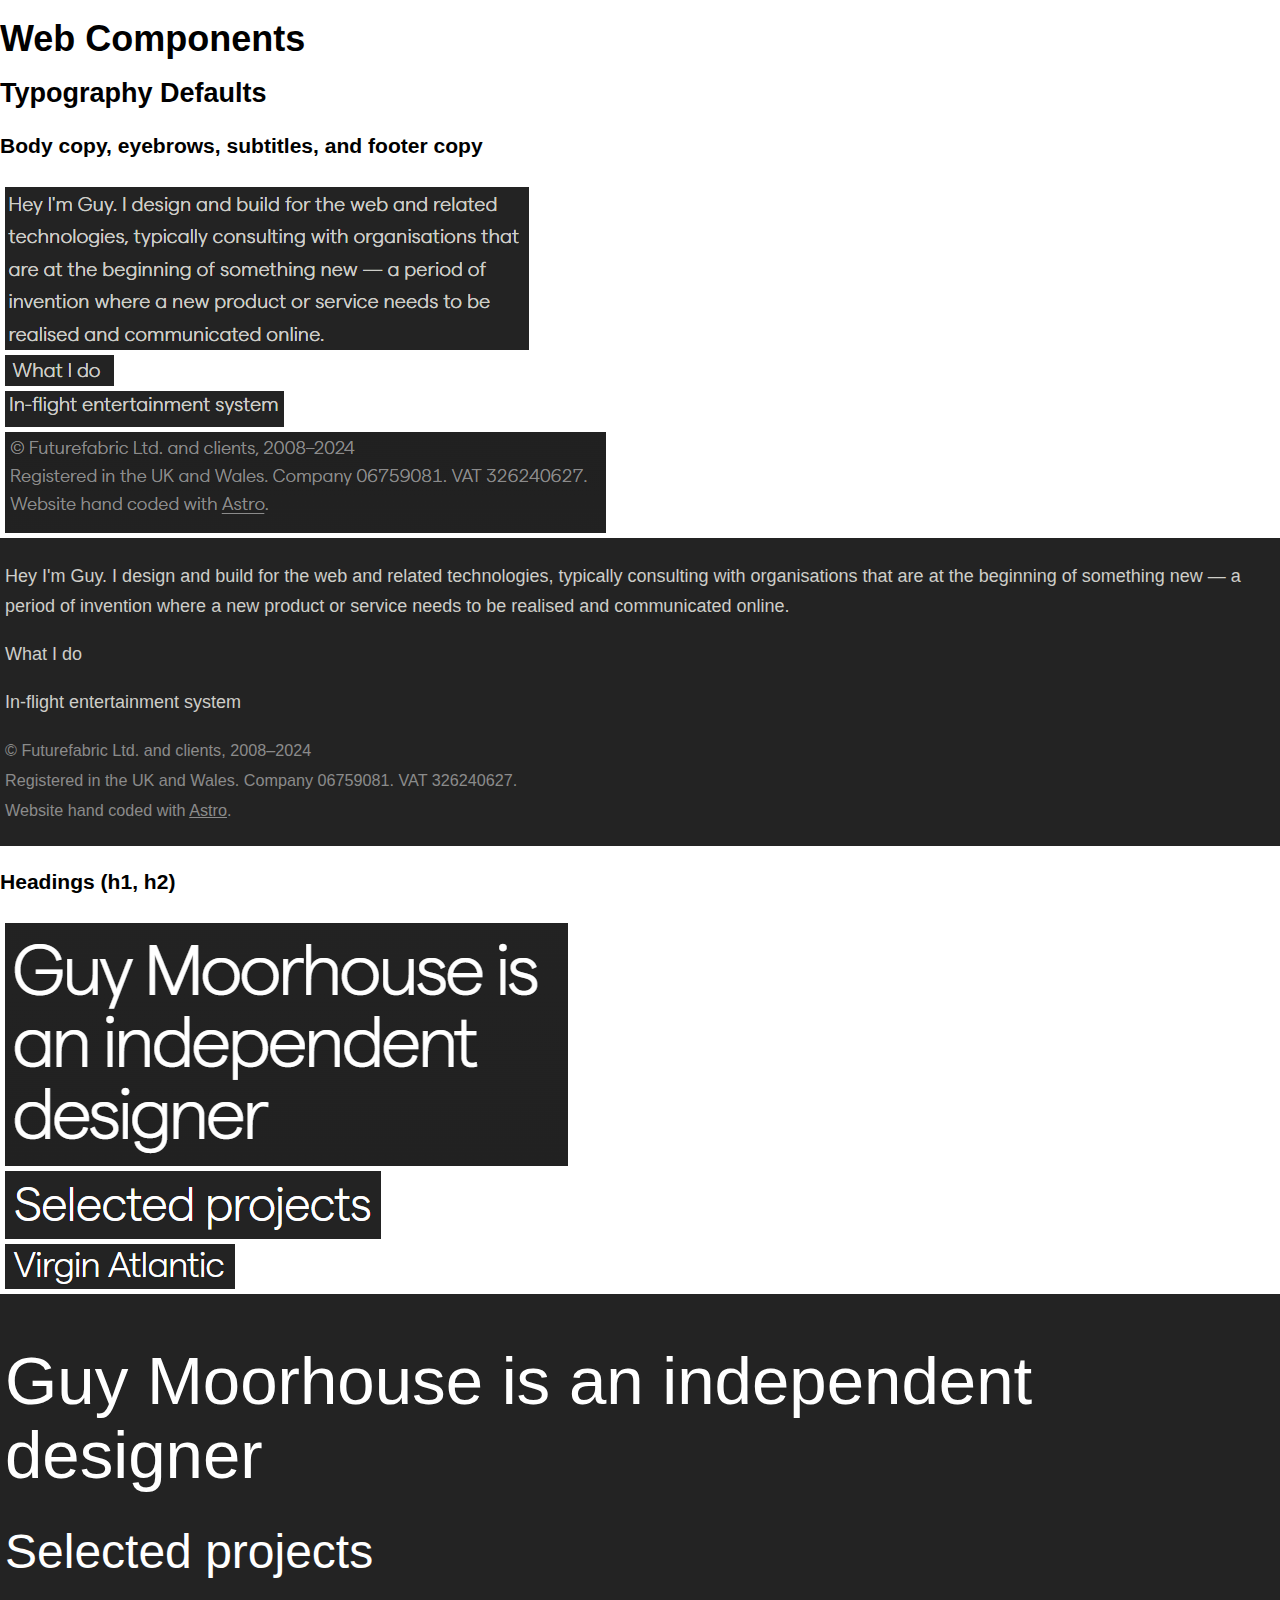
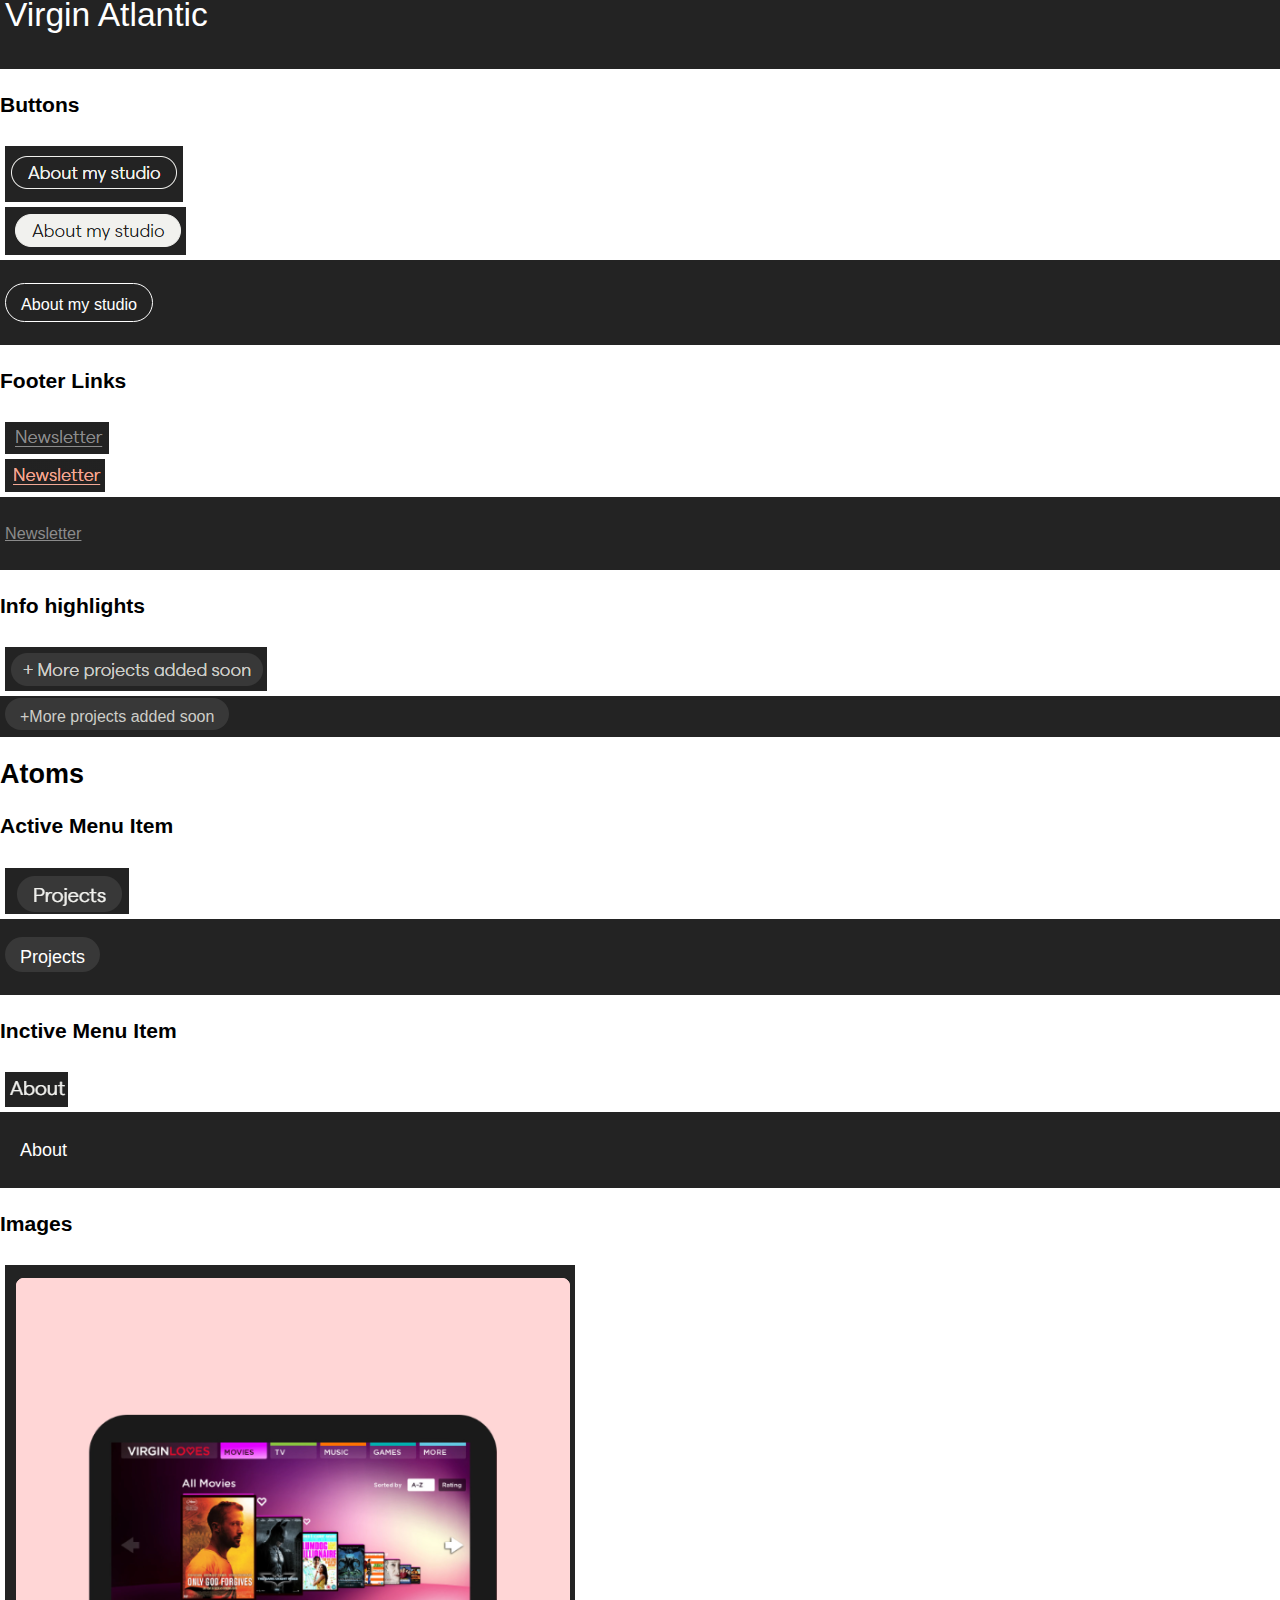
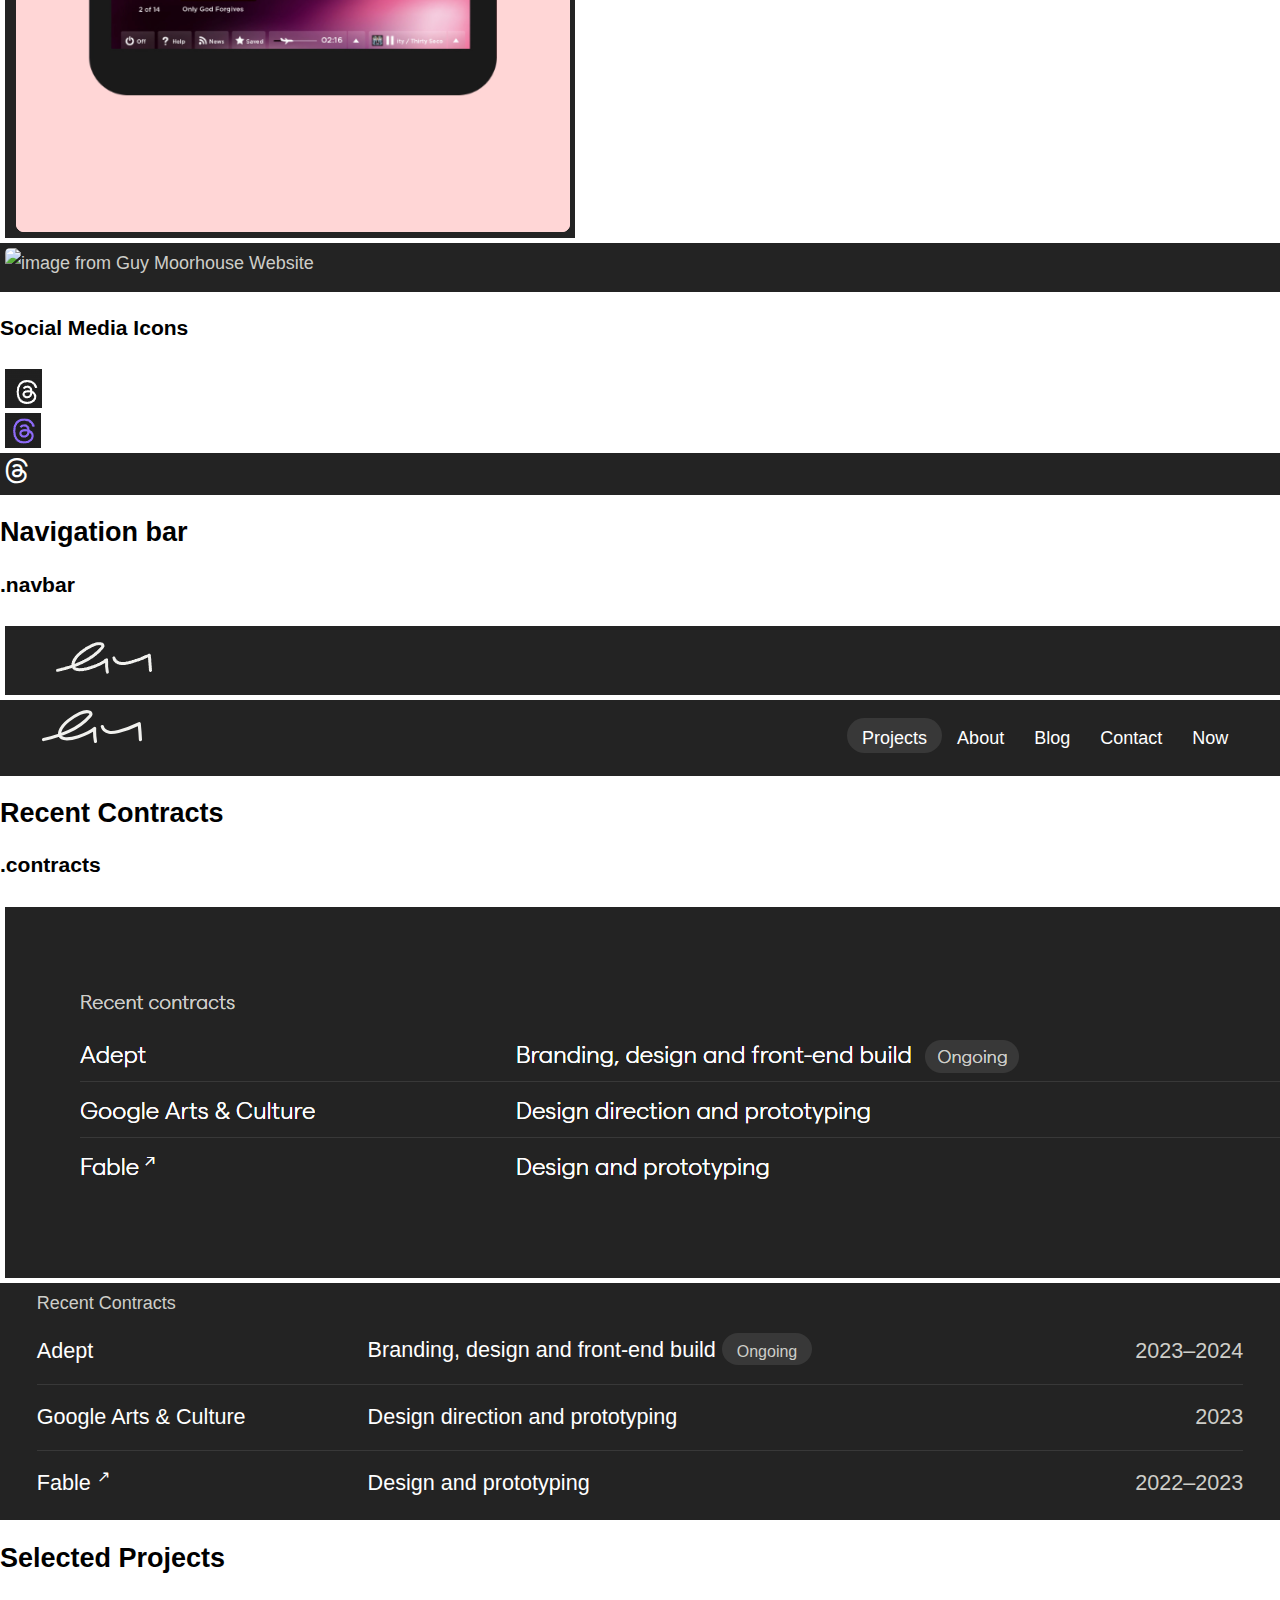
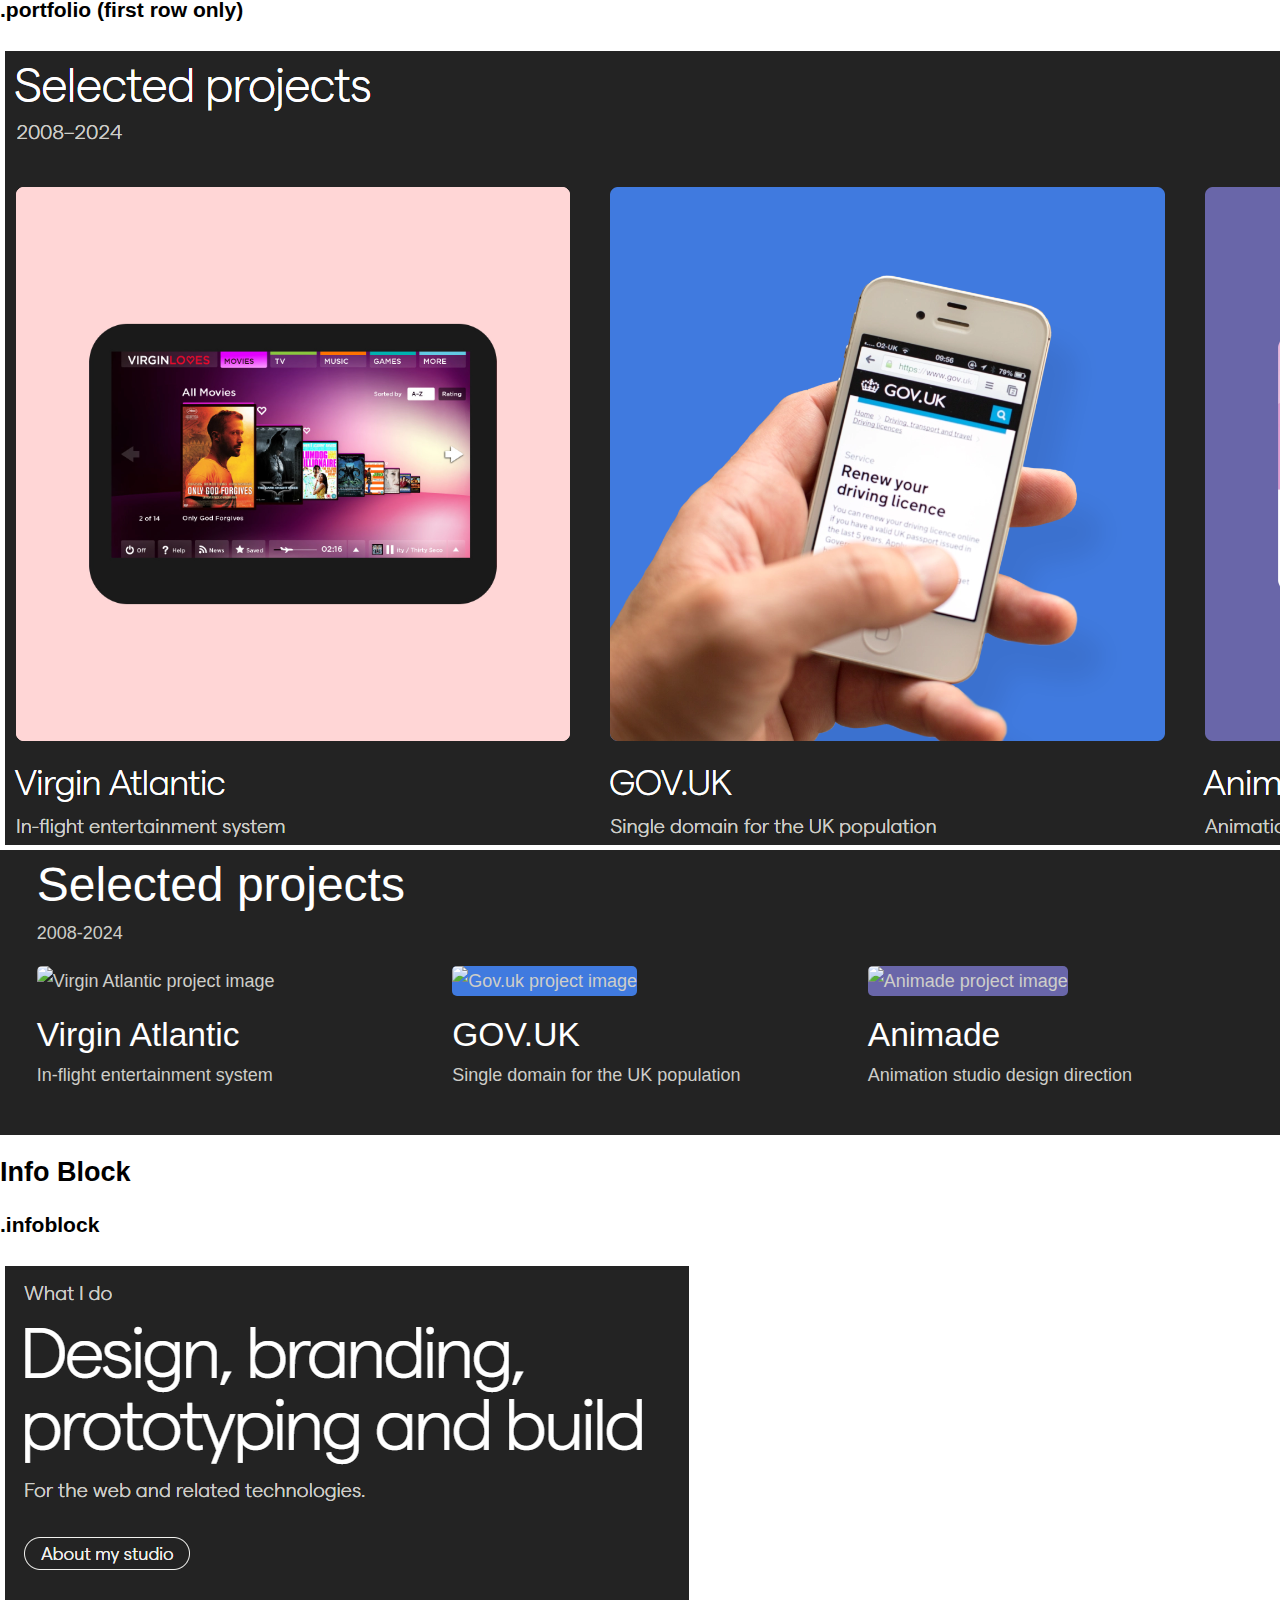
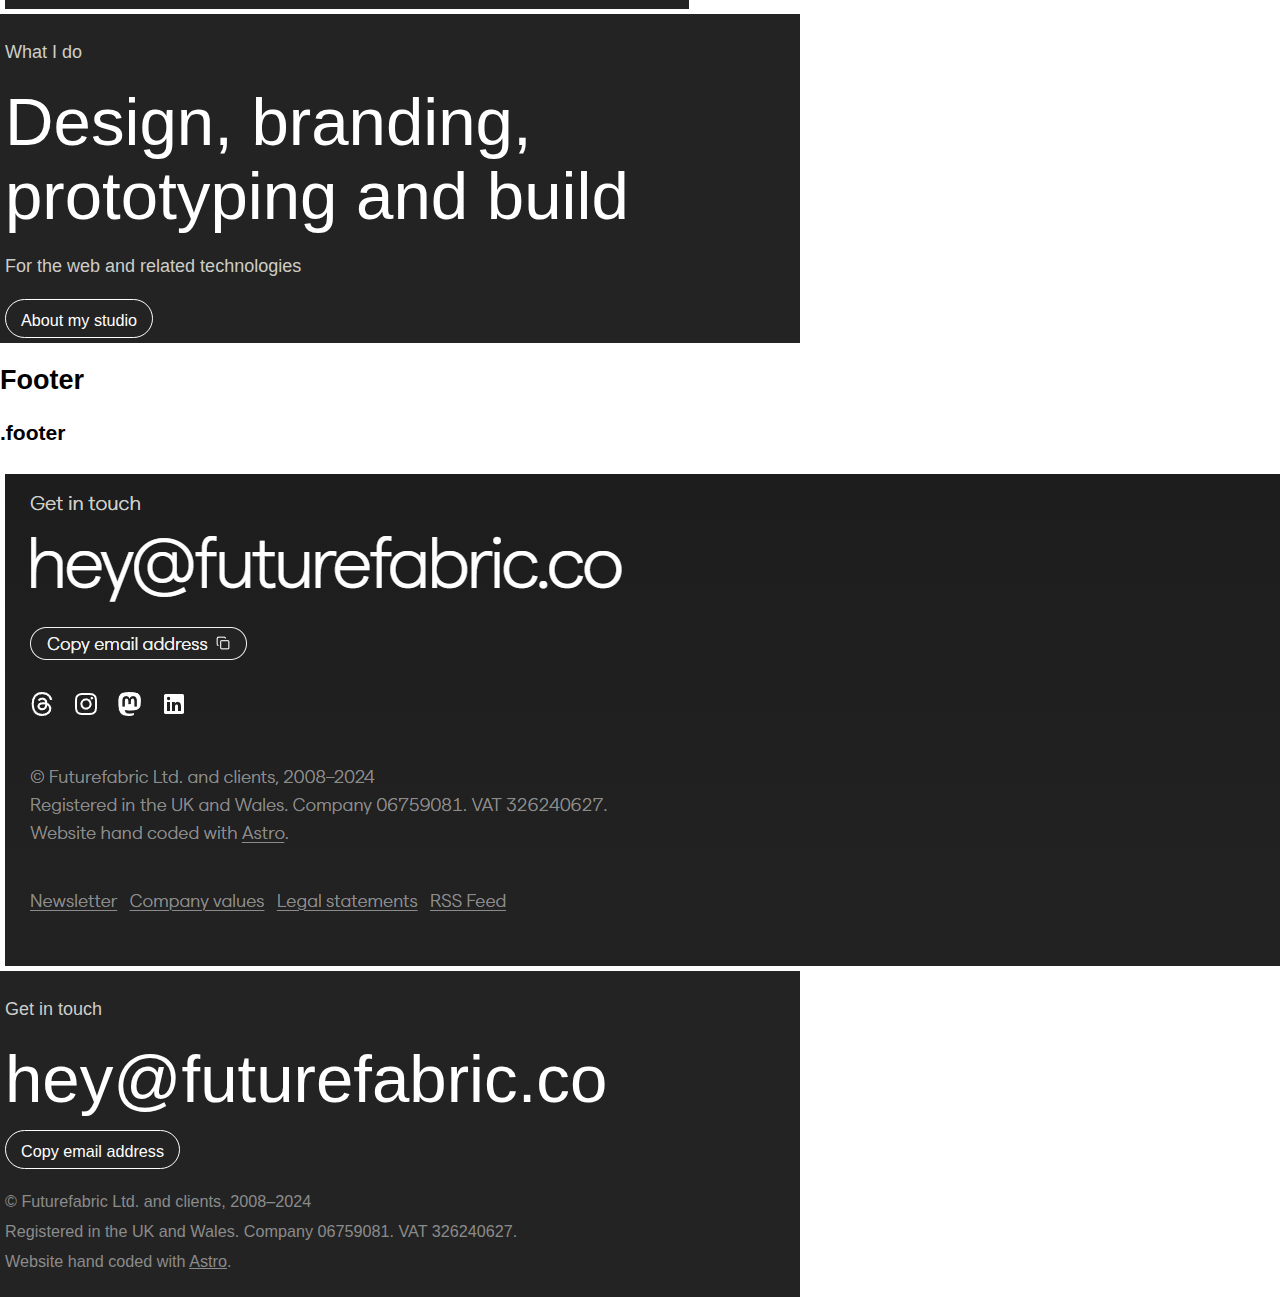
==== components/index.html @ 0eec9d54 "Added content wrapper around certain full-width sections" ====
<!DOCTYPE html>
<html lang="en">
    <head>
        <meta charset="UTF-8">
        <meta name="viewport" content="width=device-width, initial-scale=1.0">
        <title>Componenets | Guy Moorhouse</title>
        <link rel="stylesheet" href="https://use.typekit.net/fyo8wqg.css">
        <link rel="stylesheet" href="../fonts/fontawesome/css/all.css">
        <link rel="stylesheet" href="../css/normalize.css">
        <link rel="stylesheet" href="../css/styles.css">
    </head>
    <body>
        <h1>Web Components</h1>

        <h2>Typography Defaults</h2>
        <article class="component">
            <h3 class="component__name">Body copy, eyebrows, subtitles, and footer copy</h3>
            <div class="component__img">
                <img src="img/infoblock__text.png" alt="body copy">
                <img src="img/infoblock__eyebrow.png" alt="A text eyebrow">
                <img src="img/project__description.png" alt="subtitle content">
                <img src="img/footer__copyright.png" alt="footer copy">
            </div>
            <div class="component__code">
                <p>Hey I'm Guy. I design and build for the web and related technologies, typically consulting with organisations that are at the beginning of something new — a period of invention where a new product or service needs to be realised and communicated online.</p>
                <p>What I do</p>
                <p>In-flight entertainment system</p>
                <div class="footer__copy">
                    <p>© Futurefabric Ltd. and clients, 2008&ndash;2024<br>
                    Registered in the UK and Wales. Company 06759081. VAT 326240627.<br>
                    Website hand coded with <a href="#!" class="footer__link">Astro</a>.</p>
                </div>
            </div>
        </article>
        <article class="component">
            <h3 class="component__name">Headings (h1, h2)</h3>
            <div class="component__img">
                <img src="img/hero__title.png" alt="h1 content">
                <img src="img/portfolio__title.png" alt="h2 content">
                <img src="img/project__title.png" alt="h3 content">
            </div>
            <div class="component__code">
                <h1>Guy Moorhouse is an independent designer</h1>
                <h2>Selected projects</h2>
                <h3>Virgin Atlantic</h3>
            </div>
        </article>
        <article class="component">
            <h3 class="component__name">Buttons</h3>
            <div class="component__img">
                <img src="img/button.png" alt="Footer Link">
                <img src="img/button--hover.png" alt="Footer Link on hover">
            </div>
            <div class="component__code">
                <p><a href="#!" class="button">About my studio</a></p>
            </div>
        </article>
        <article class="component">
            <h3 class="component__name">Footer Links</h3>
            <div class="component__img">
                <img src="img/footer__nav--link.png" alt="Footer Link">
                <img src="img/footer__nav--link--hover.png" alt="Footer Link on hover">
            </div>
            <div class="component__code footer__copy">
                <p><a href="#!" class="footer__link link-hover--peach">Newsletter</a></p>
            </div>
        </article>
        <article class="component">
            <h3 class="component__name">Info highlights</h3>
            <div class="component__img">
                <img src="img/info-highlight.png" alt="Highlighted information">
            </div>
            <div class="component__code">
                <p class="info-highlight">+More projects added soon</p>
            </div>
        </article>

        <h2>Atoms</h2>
        <article class="component">
            <h3 class="component__name">Active Menu Item</h3>
            <div class="component__img">
                <img src="img/main-nav__item--active.png" alt="An active menu item">
            </div>
            <div class="component__code main-nav__item main-nav__item--active">
                <p><a href="#!">Projects</a></p>
            </div>
        </article>
        <article class="component">
            <h3 class="component__name">Inctive Menu Item</h3>
            <div class="component__img">
                <img src="img/main-nav__item.png" alt="An inactive menu item">
            </div>
            <div class="component__code main-nav__item">
                <p><a href="#!">About</a></p>
            </div>
        </article>
        <article class="component">
            <h3 class="component__name">Images</h3>
            <div class="component__img">
                <img src="img/project__img.png" alt="A styled image">
            </div>
            <div class="component__code">
                <div class="img-container">
                    <img src="https://www.futurefabric.co/_astro/virgin-thumb.u7OhDyeX_vBVBF.webp" alt="image from Guy Moorhouse Website">
                </div>
            </div>
        </article>
        <article class="component">
            <h3 class="component__name">Social Media Icons</h3>
            <div class="component__img">
                <img src="img/footer__social-media--threads.png" alt="A footer Social Media icon">
                <img src="img/footer__social-media--threads--hover.png" alt="A footer Social Media icon on hover">
            </div>
            <div class="component__code">
                <a href="#!"><i class="fa-brands fa-threads"></i></a>
            </div>
        </article>

        <h2>Navigation bar</h2>
        <article class="component">
            <h3 class="component__name">.navbar</h3>
            <div class="component__img">
                <img src="img/navbar.png" alt="The navigation bar">
            </div>
            <div class="component__code">
                <div class="content-wrapper">
                    <header class="navbar">
                        <!--In the original site, SVGs are directly embedded. I've converted them to images here so as to avoid copying and pasting the code into my project-->
                        <img src="../images/gm-signature.svg" class="navbar__logo">
                        <nav class="main-nav">
                            <ul>
                                <li class="main-nav__item main-nav__item--active"><a href="#!">Projects</a></li>
                                <li class="main-nav__item"><a href="#!">About</a></li>
                                <li class="main-nav__item"><a href="#!">Blog</a></li>
                                <li class="main-nav__item"><a href="#!">Contact</a></li>
                                <li class="main-nav__item"><a href="#!">Now</a></li>
                            </ul>
                        </nav>
                    </header>
                </div>
            </div>
        </article>

        <h2>Recent Contracts</h2>
        <article class="component">
            <h3 class="component__name">.contracts</h3>
            <div class="component__img">
                <img src="img/contracts.png">
            </div>
            <div class="component__code">
                <div class="content-wrapper">
                    <table class="contracts__table">
                        <caption class="contracts__caption">
                            Recent Contracts
                        </caption>
                        <tr>
                            <td><a href="#!" class="contracts__link--adept">Adept</a></td>
                            <td>Branding, design and front-end build <p class="info-highlight">Ongoing</p></td>
                            <td class="contracts__dates">2023&ndash;2024</td>
                        </tr>
                        <tr>
                            <td><a href="#!" class="contracts__link--google">Google Arts &amp; Culture</a></td>
                            <td>Design direction and prototyping</td>
                            <td class="contracts__dates">2023</td>
                        </tr>
                        <tr>
                            <td><a href="#!" class="contracts__link--fable">Fable <sup>&#8599;</sup></a></td>
                            <td>Design and prototyping</td>
                            <td class="contracts__dates">2022&ndash;2023</td>
                        </tr>
                    </table>
                </div>
            </div>
        </article>

        <h2>Selected Projects</h2>
        <article class="component">
            <h3 class="compontent__name">.portfolio (first row only)</h3>
            <div class="component__img">
                <img src="img/portfolio.png" alt="the first row of the portfolio section">
            </div>
            <div class="component__code">
                <div class="content-wrapper">
                    <h2>Selected projects</h2>
                    <p>2008-2024</p>
                    <div class="portfolio__grid">
                        <div class="project">
                            <div class="img-container img-container--grid">
                                <img src="https://www.futurefabric.co/_astro/virgin-thumb.u7OhDyeX_vBVBF.webp" alt="Virgin Atlantic project image">
                            </div>
                            <h3>Virgin Atlantic</h3>
                            <p>In-flight entertainment system</p>
                        </div>
                        <div class="project">
                            <div class="img-container img-container--grid img-container--blue">
                                <img src="https://www.futurefabric.co/_astro/govuk.0S3qSJgE_Z1qkB71.webp" alt="Gov.uk project image">
                            </div>
                            <h3>GOV.UK</h3>
                            <p>Single domain for the UK population</p>
                        </div>
                        <div class="project">
                            <div class="img-container img-container--grid img-container--purple">
                                <img src="https://www.futurefabric.co/_astro/animade-thumb-02.aVeSo_rM_Z1zM0wH.webp" alt="Animade project image">
                            </div>
                            <h3>Animade</h3>
                            <p>Animation studio design direction</p>
                        </div>
                    </div>
                </div>
            </div>
        </article>

        <h2>Info Block</h2>
        <article class="component">
            <h3 class="component__name">.infoblock</h3>
            <div class="component__img">
                <img src="img/infoblock.png" alt="An information block">
            </div>
            <div class="component__code infoblock">
                <p>What I do</p>
                <h2>Design, branding, prototyping and build</h2>
                <p>For the web and related technologies</p>
                <a href="#!" class="button">About my studio</a>
            </div>
        </article>

        <h2>Footer</h2>
        <article class="component">
            <h3 class="component__name">.footer</h3>
            <div class="component__img">
                <img src="img/footer.png" alt="The footer">
            </div>
            <div class="component__code infoblock">
                <p>Get in touch</p>
                <h2>hey@futurefabric.co</h2>
                <a href="#!" class="button">Copy email address</a>
                <p class="footer__copy">© Futurefabric Ltd. and clients, 2008&ndash;2024<br>
                    Registered in the UK and Wales. Company 06759081. VAT 326240627.<br>
                    Website hand coded with <a href="#!" class="footer__link">Astro</a>.</p>
            </div>
        </article>
    </body>
</html>
---- css/styles.css ----
:root {
    --font-sans-serif: "Poppins", sans-serif;
    --white: #fff;
    --off-white: #cecec9;
    --light-grey: #8b8b8b;
    --grey: #383838;
    --dark-grey: #232323;
    --black: #1a1a1a;
    --blue: #407adf;
    --light-blue: #07d1ff;
    --purple: #8c6af6;
    --dark-purple: #6966A9;
    --pink: #f199a4;
    --yellow: #f6c858;
    --peach: #f2a996;
    --green: #4faf84;
}

/*Border box code from https://www.paulirish.com/2012/box-sizing-border-box-ftw/*/
html {
    box-sizing: border-box;
}
*, *:before, *:after {
    box-sizing: inherit;
}

body {
    font-family: var(--font-sans-serif);
    line-height: 1.667em;
    font-size: large;
}

a {
    color: var(--white);
    text-decoration: none;
    transition: 0.2s;
}
/*Wrapper*/
.content-wrapper {
    max-width: 95%;
    margin: auto;
}

/***********
Components
**********/
.component img {
    display: block;
    margin: 5px;
}
.component__img {
    overflow-x: auto;
}
.component__code {
    background-color: var(--dark-grey);
    color: var(--off-white);
    padding: 5px;
}

.footer__copy {
    color: var(--light-grey);
    font-size: 0.9em;
}
/*headers*/
.component__code h2 {
    margin: 15px 0;
    font-weight: 300;
    font-size: 3rem;
    color: var(--white)
}

.component__code h3 {
    font-weight: 300;
    font-size: 2.1rem;
    color: var(--white);
}
.component__code h1, .infoblock h2 {
    font-size: 4.2rem;
    font-weight: 300;
    line-height: 1.1em;
    color: var(--white);
}

/*Other text*/
.info-highlight {
    display: inline;
    font-size: 1rem;
    color: var(--off-white);
    padding: 10px 15px 5px;
    background-color: var(--grey);
    border-radius: 50px;
}

/*Buttons and Links*/
.button {
    display: inline-block;
    text-decoration: none;
    color: var(--white);
    font-size: 0.9em;
    border: 1px solid var(--white);
    border-radius: 50px;
    padding: 5px 15px 2px;
}
.button:hover {
    background-color: var(--white);
    color: var(--dark-grey)
}

.footer__link {
    text-decoration: underline;
    color: var(--light-grey);
}

.footer__link:hover {
    color: var(--white);
}

.link-hover--peach:hover {
    color: var(--peach);
}

.main-nav__item a {
    color: var(--white);
    text-decoration: none;
    padding: 10px 15px 5px;
    border-radius: 50px;
}
.main-nav__item--active a, .main-nav__item a:hover {
    background-color: var(--grey);
}

/*image and Video*/
.img-container {
    display: inline-block;
    max-width: 554px;
    max-height: 554px;
    border-radius: 5px;
    overflow: hidden;
}
.img-container--blue {
    background-color: var(--blue);
}
.img-container--purple {
    background-color: var(--dark-purple);
}

.img-container img {
    max-width: 100%;
    margin: auto;
    transition: 0.2s;
}

.img-container img:hover {
    transform: scale(1.05);
}
/*icons*/
i.fa-brands {
    font-size: 1.5em;
    transition: 0.2s;
}

.fa-threads:hover {
    color: var(--purple);
    transform: scale(1.08);
}

/********************
Molecules & Organisms
*********************/

/*Navbar*/

.navbar {
    display: flex;
    justify-content: space-between;
}
.navbar__logo {
    max-width: 100px;
    height: 100%;
}

.main-nav ul{
    list-style-type: none;
    display: flex;
}

/*Recent Contracts*/

.contracts__table {
    width: 100%;
    border-collapse: collapse;
    color: var(--white);
}

.contracts__caption {
    text-align: left;
    color: var(--off-white);
}

.contracts__table tr {
    border-bottom: 1px solid var(--grey);
}

.contracts__table tr:last-of-type {
    border-bottom: none;
}

.contracts__table td {
    font-size: 1.2em;
    padding: 0.8em 0;
}

.contracts a {
    color: var(--white);
    transition: 0.2s;
}

.contracts__link--adept:hover {
    color: var(--peach);
}

.contracts__link--google:hover {
    color: var(--light-blue);
}

.contracts__link--fable:hover {
    color: var(--yellow);
}

.contracts__dates {
    color: var(--off-white);
    text-align: right;
}

/*Selected projects*/
.portfolio__grid {
    display: grid;
    grid-template-columns: repeat(auto-fit, minmax(296px, 1fr));
    grid-gap: 40px;
}
.img-container--grid {
    max-width: 100%;
}
.project h3 {
    margin: 15px 0 10px;
}
.project p {
    margin: 0;
}
.project {
    margin-bottom: 40px;
}

/*infoblock*/
.infoblock {
    max-width: 800px;
}
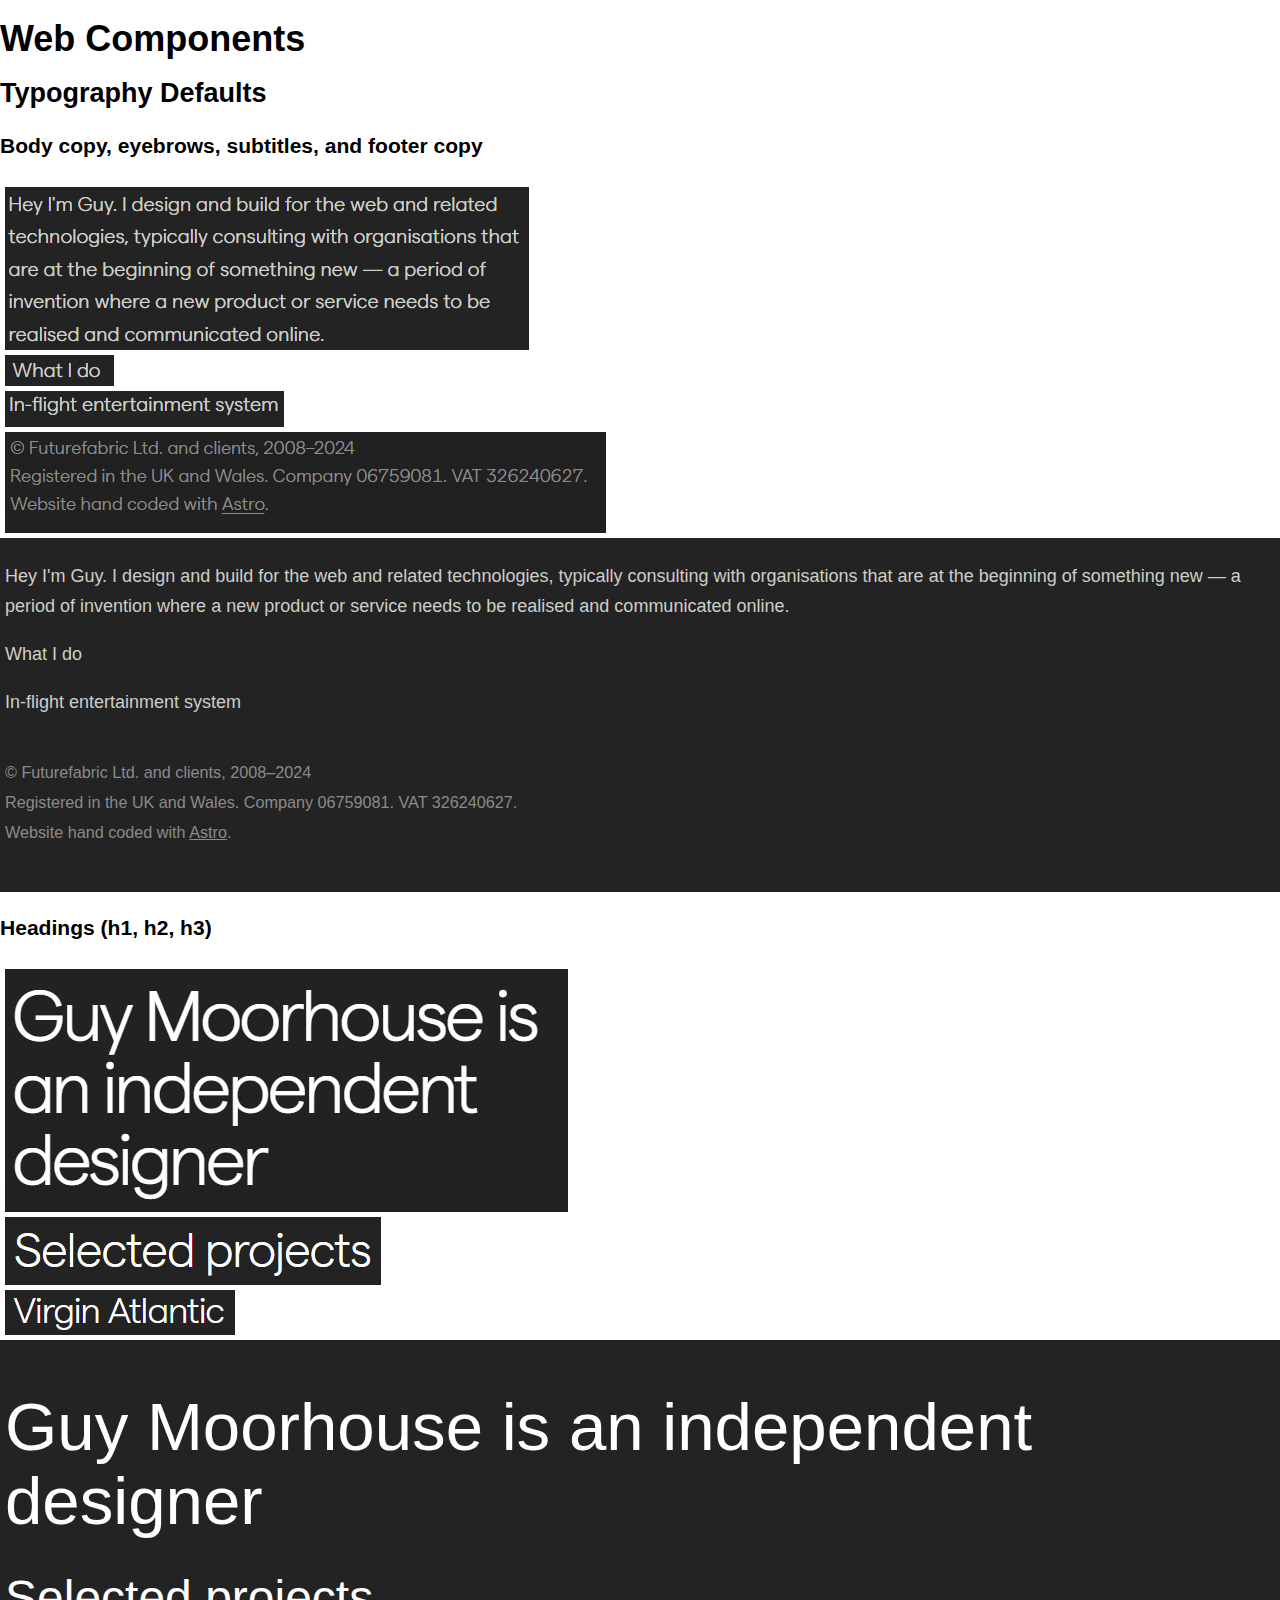
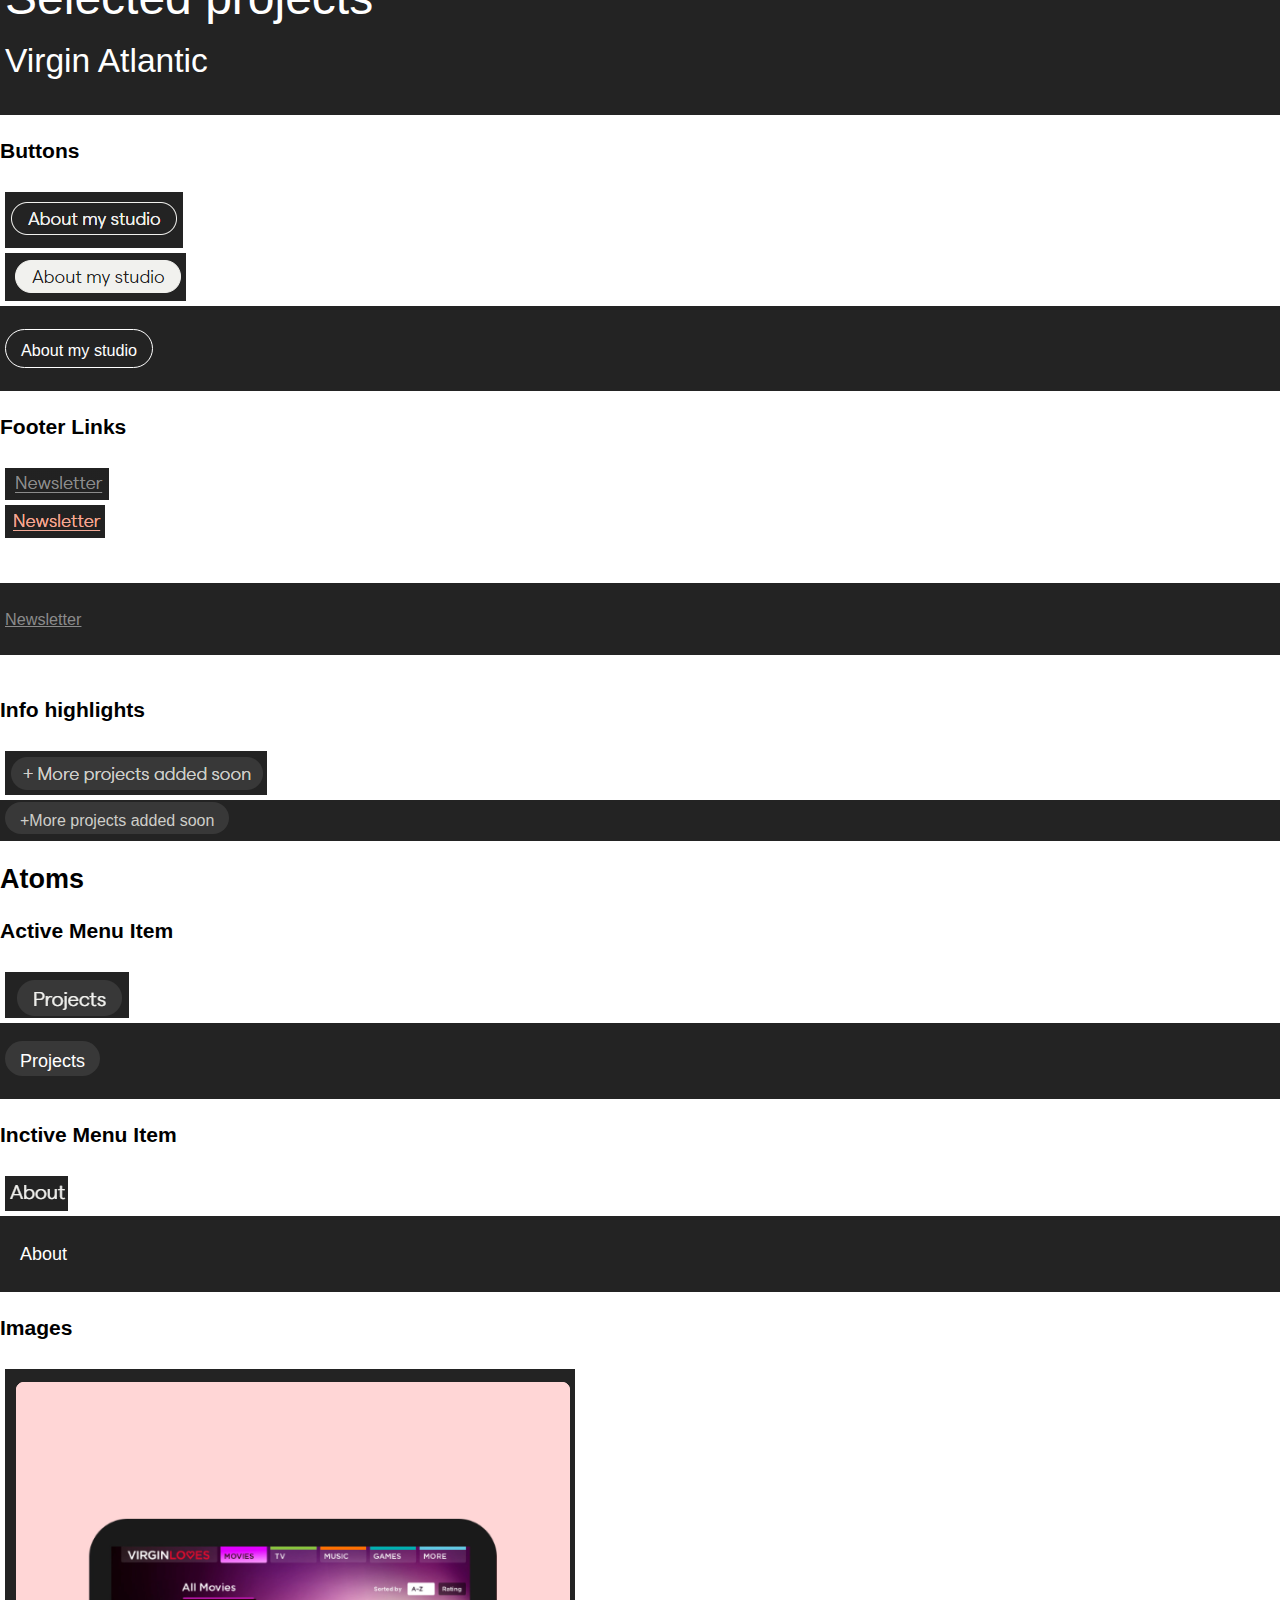
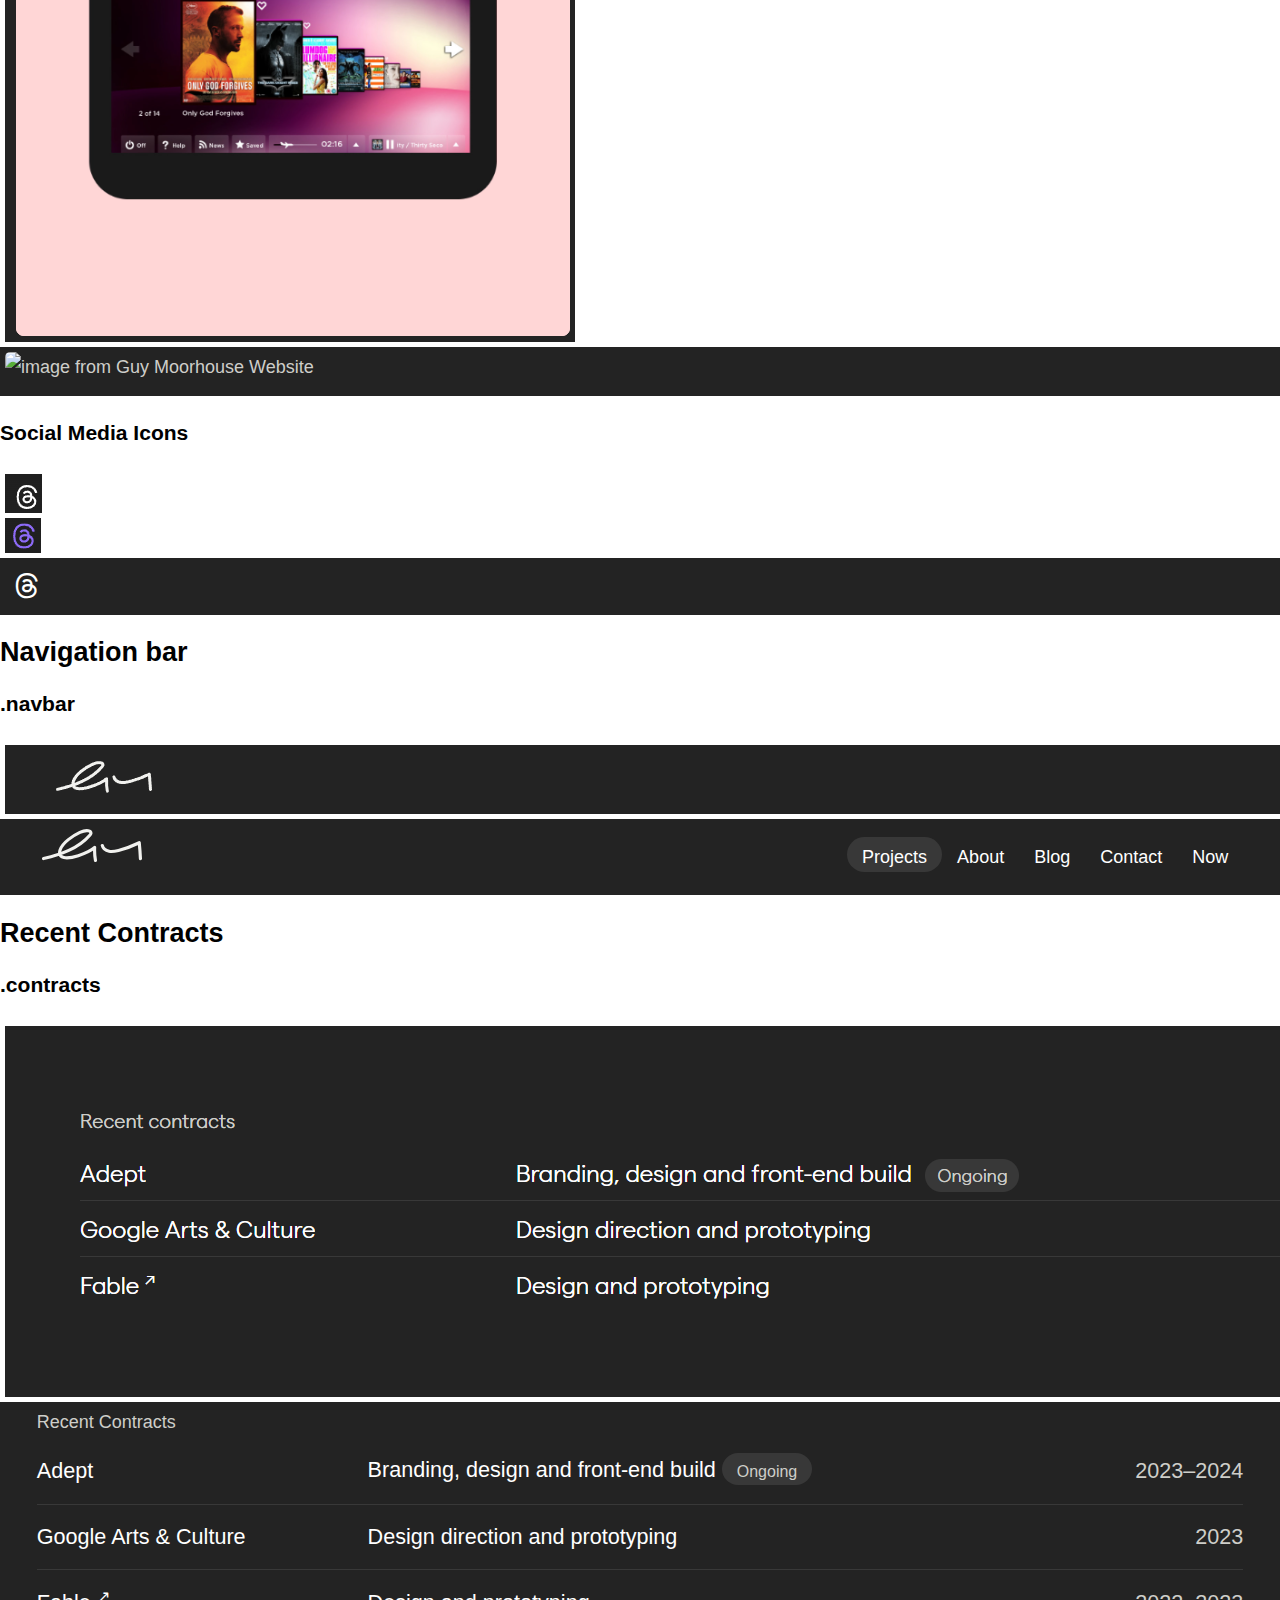
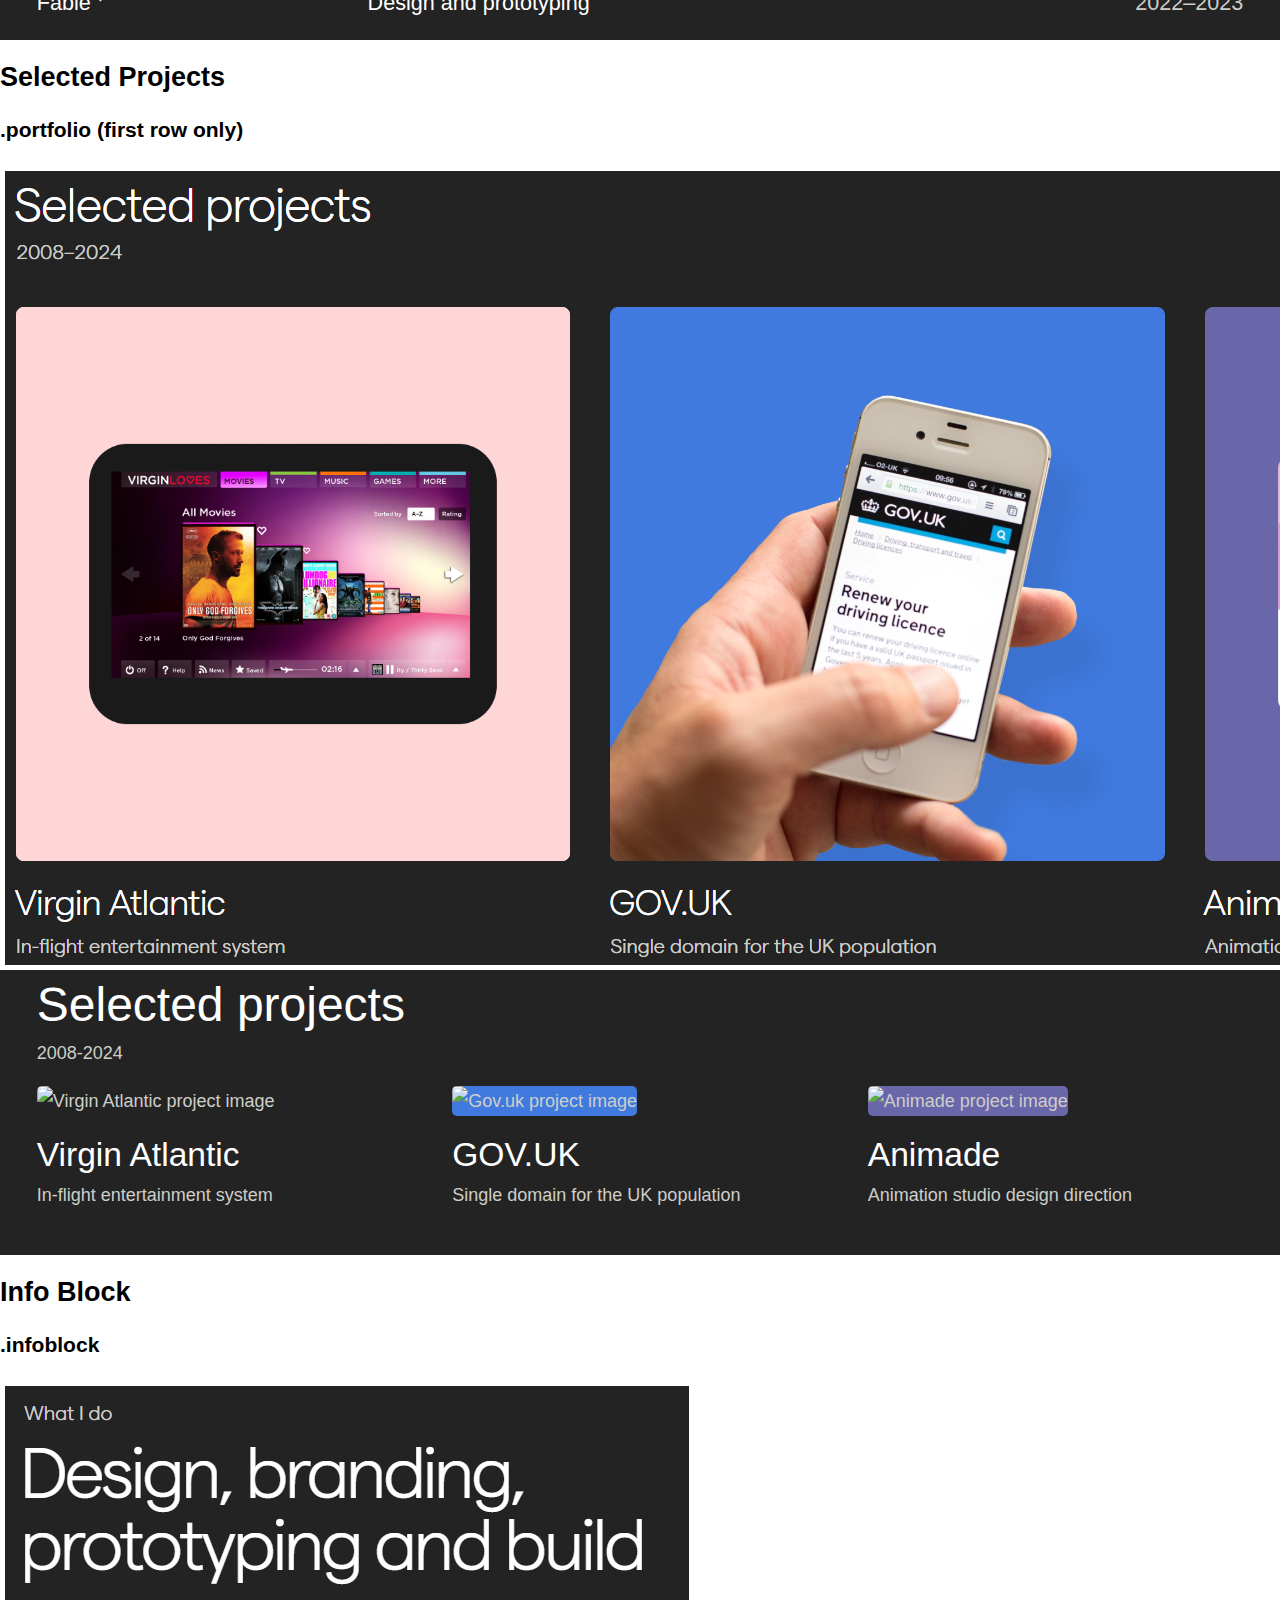
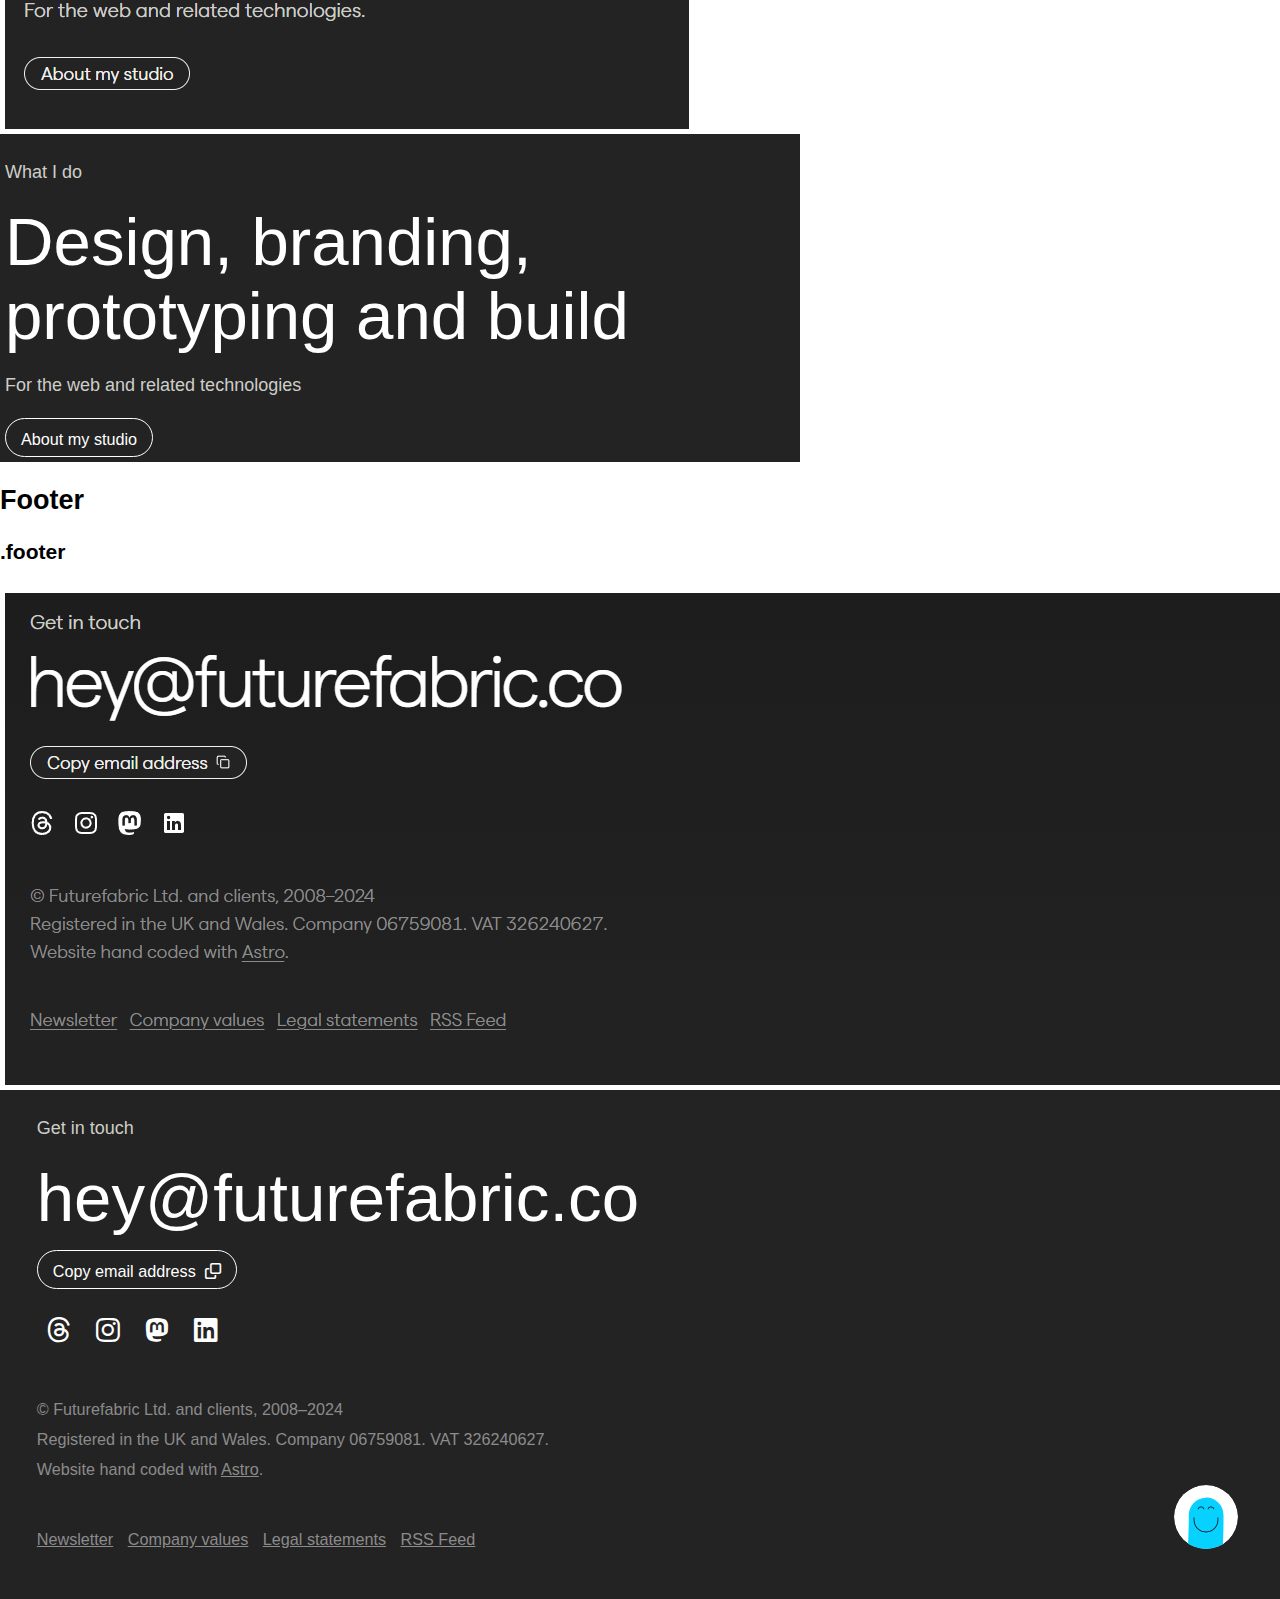
==== commit 631933d2: "Finished Footer" ====
--- a/components/index.html
+++ b/components/index.html
@@ -33,7 +33,7 @@
             </div>
         </article>
         <article class="component">
-            <h3 class="component__name">Headings (h1, h2)</h3>
+            <h3 class="component__name">Headings (h1, h2, h3)</h3>
             <div class="component__img">
                 <img src="img/hero__title.png" alt="h1 content">
                 <img src="img/portfolio__title.png" alt="h2 content">
@@ -230,13 +230,33 @@
             <div class="component__img">
                 <img src="img/footer.png" alt="The footer">
             </div>
-            <div class="component__code infoblock">
-                <p>Get in touch</p>
-                <h2>hey@futurefabric.co</h2>
-                <a href="#!" class="button">Copy email address</a>
-                <p class="footer__copy">© Futurefabric Ltd. and clients, 2008&ndash;2024<br>
-                    Registered in the UK and Wales. Company 06759081. VAT 326240627.<br>
-                    Website hand coded with <a href="#!" class="footer__link">Astro</a>.</p>
+            <div class="component__code">
+                <div class="content-wrapper">
+                    <div class="infoblock">
+                        <p>Get in touch</p>
+                        <h2>hey@futurefabric.co</h2>
+                        <a href="#!" class="button">Copy email address &nbsp;<i class="fa-regular fa-clone"></i></a>
+                        <p>
+                            <i class="fa-brands fa-threads"></i>
+                            <i class="fa-brands fa-instagram"></i>
+                            <i class="fa-brands fa-mastodon"></i>
+                            <i class="fa-brands fa-linkedin"></i>
+                        </p>
+                        <p class="footer__copy">
+                            &copy; Futurefabric Ltd. and clients, 2008&ndash;2024<br>
+                            Registered in the UK and Wales. Company 06759081. VAT 326240627.<br>
+                            Website hand coded with <a href="#!" class="footer__link">Astro</a>.
+                        </p>
+                        <p class="footer__copy">
+                            <a href="#!" class="footer__link footer__link--link-row link-hover--peach">Newsletter</a> 
+                            <a href="#!" class="footer__link footer__link--link-row link-hover--green">Company values</a> 
+                            <a href="#!" class="footer__link footer__link--link-row link-hover--pink">Legal statements</a> 
+                            <a href="#!" class="footer__link footer__link--link-row link-hover--yellow">RSS Feed</a>
+                        </p>
+                    </div>
+                    <!--End footer infoblock-->
+                    <img src="../images/blue-mascot-logo.svg" class="footer__img" alt="Blue mascot logo">
+                </div>
             </div>
         </article>
     </body>
--- a/css/styles.css
+++ b/css/styles.css
@@ -39,6 +39,7 @@
 .content-wrapper {
     max-width: 95%;
     margin: auto;
+    position: relative;
 }
 
 /***********
@@ -60,6 +61,14 @@
 .footer__copy {
     color: var(--light-grey);
     font-size: 0.9em;
+    margin: 40px 0;
+}
+
+.footer__img {
+    position: absolute;
+    width: 64px;
+    right: 0;
+    bottom: 0;
 }
 /*headers*/
 .component__code h2 {
@@ -109,6 +118,9 @@
 .footer__link {
     text-decoration: underline;
     color: var(--light-grey);
+}
+.footer__link--link-row {
+    padding-right: 10px;
 }
 
 .footer__link:hover {
@@ -156,12 +168,32 @@
 /*icons*/
 i.fa-brands {
     font-size: 1.5em;
-    transition: 0.2s;
-}
-
+    padding: 10px;
+    color: var(--white);
+    transition: 0.2s;
+}
+.fa-brands:hover {
+    transform: scale(1.08);
+}
+
+/*hover colors*/
 .fa-threads:hover {
     color: var(--purple);
-    transform: scale(1.08);
+}
+.link-hover--peach:hover, .fa-instagram:hover {
+    color: var(--peach);
+}
+.link-hover--yellow:hover, .fa-mastodon:hover {
+    color: var(--yellow);
+}
+.fa-linkedin:hover {
+    color: var(--light-blue);
+}
+.link-hover--green:hover {
+    color: var(--green);
+}
+.link-hover--pink:hover {
+    color: var(--pink);
 }
 
 /********************
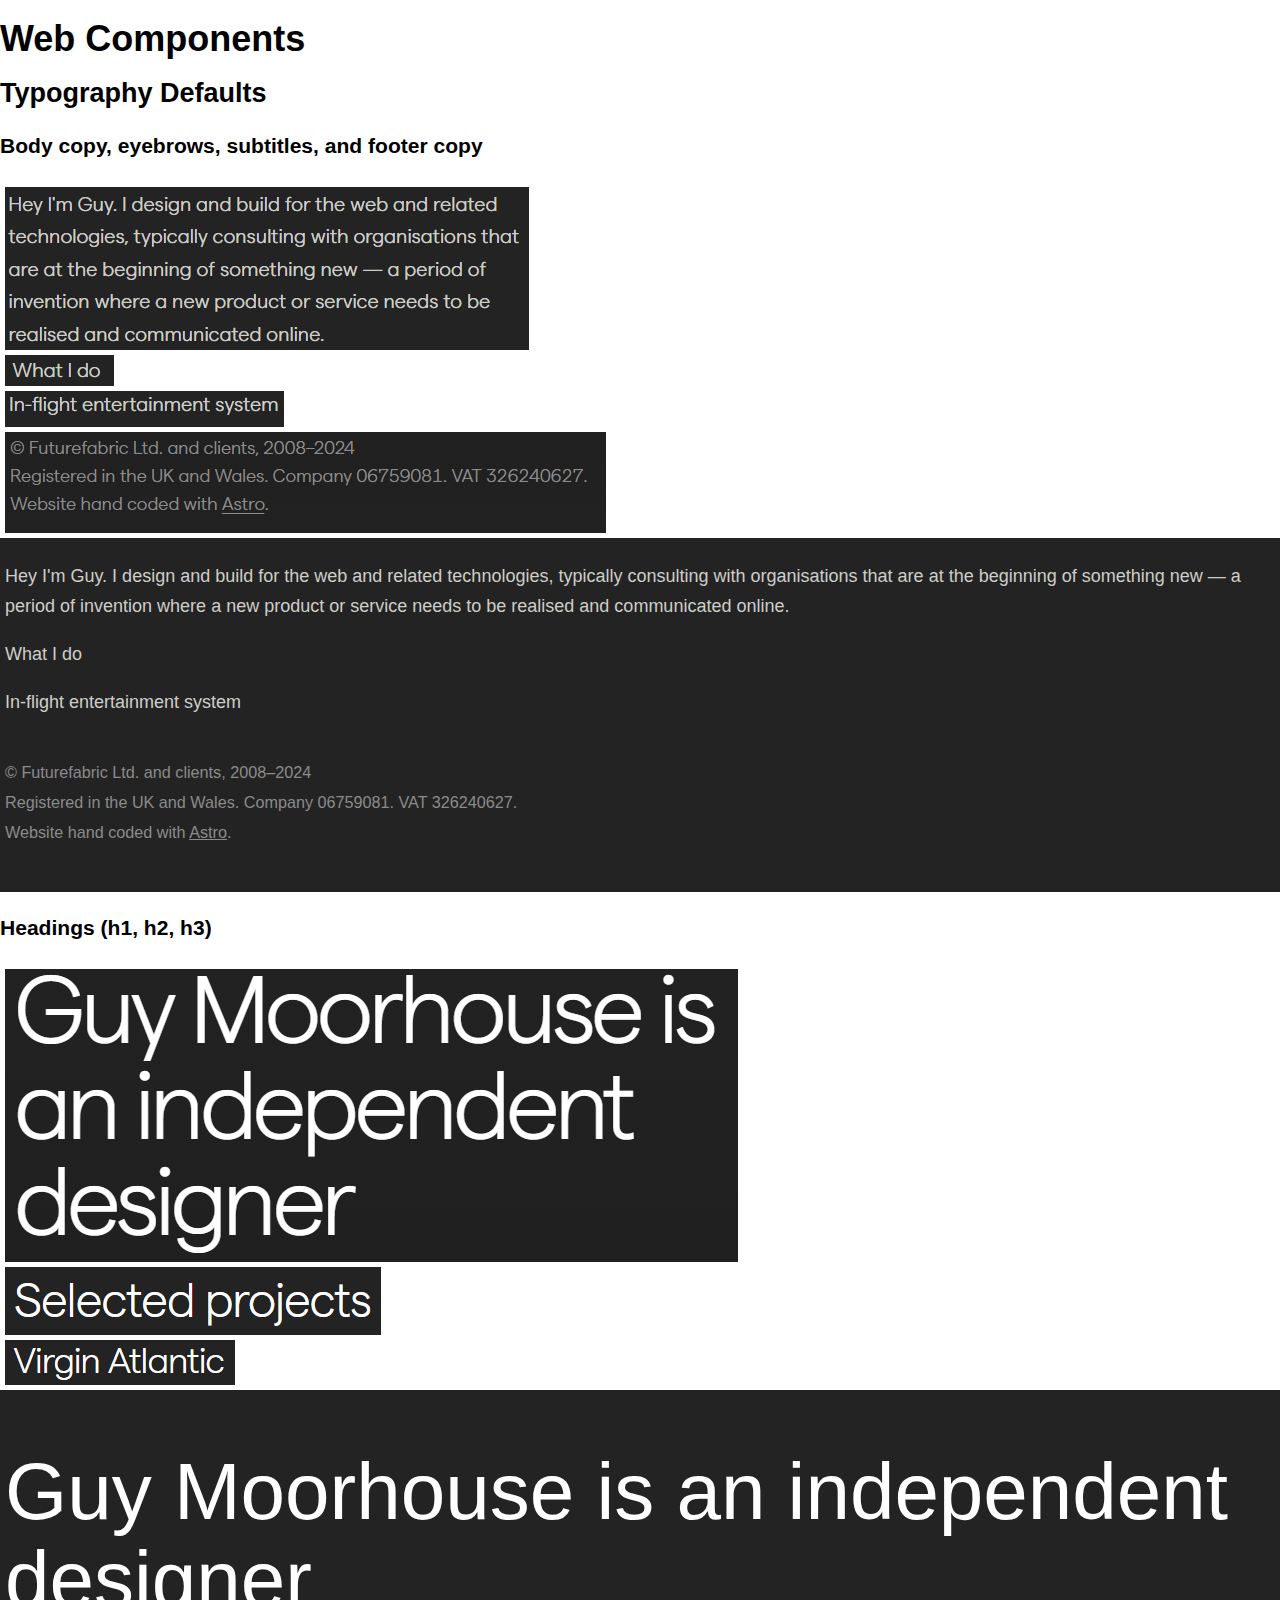
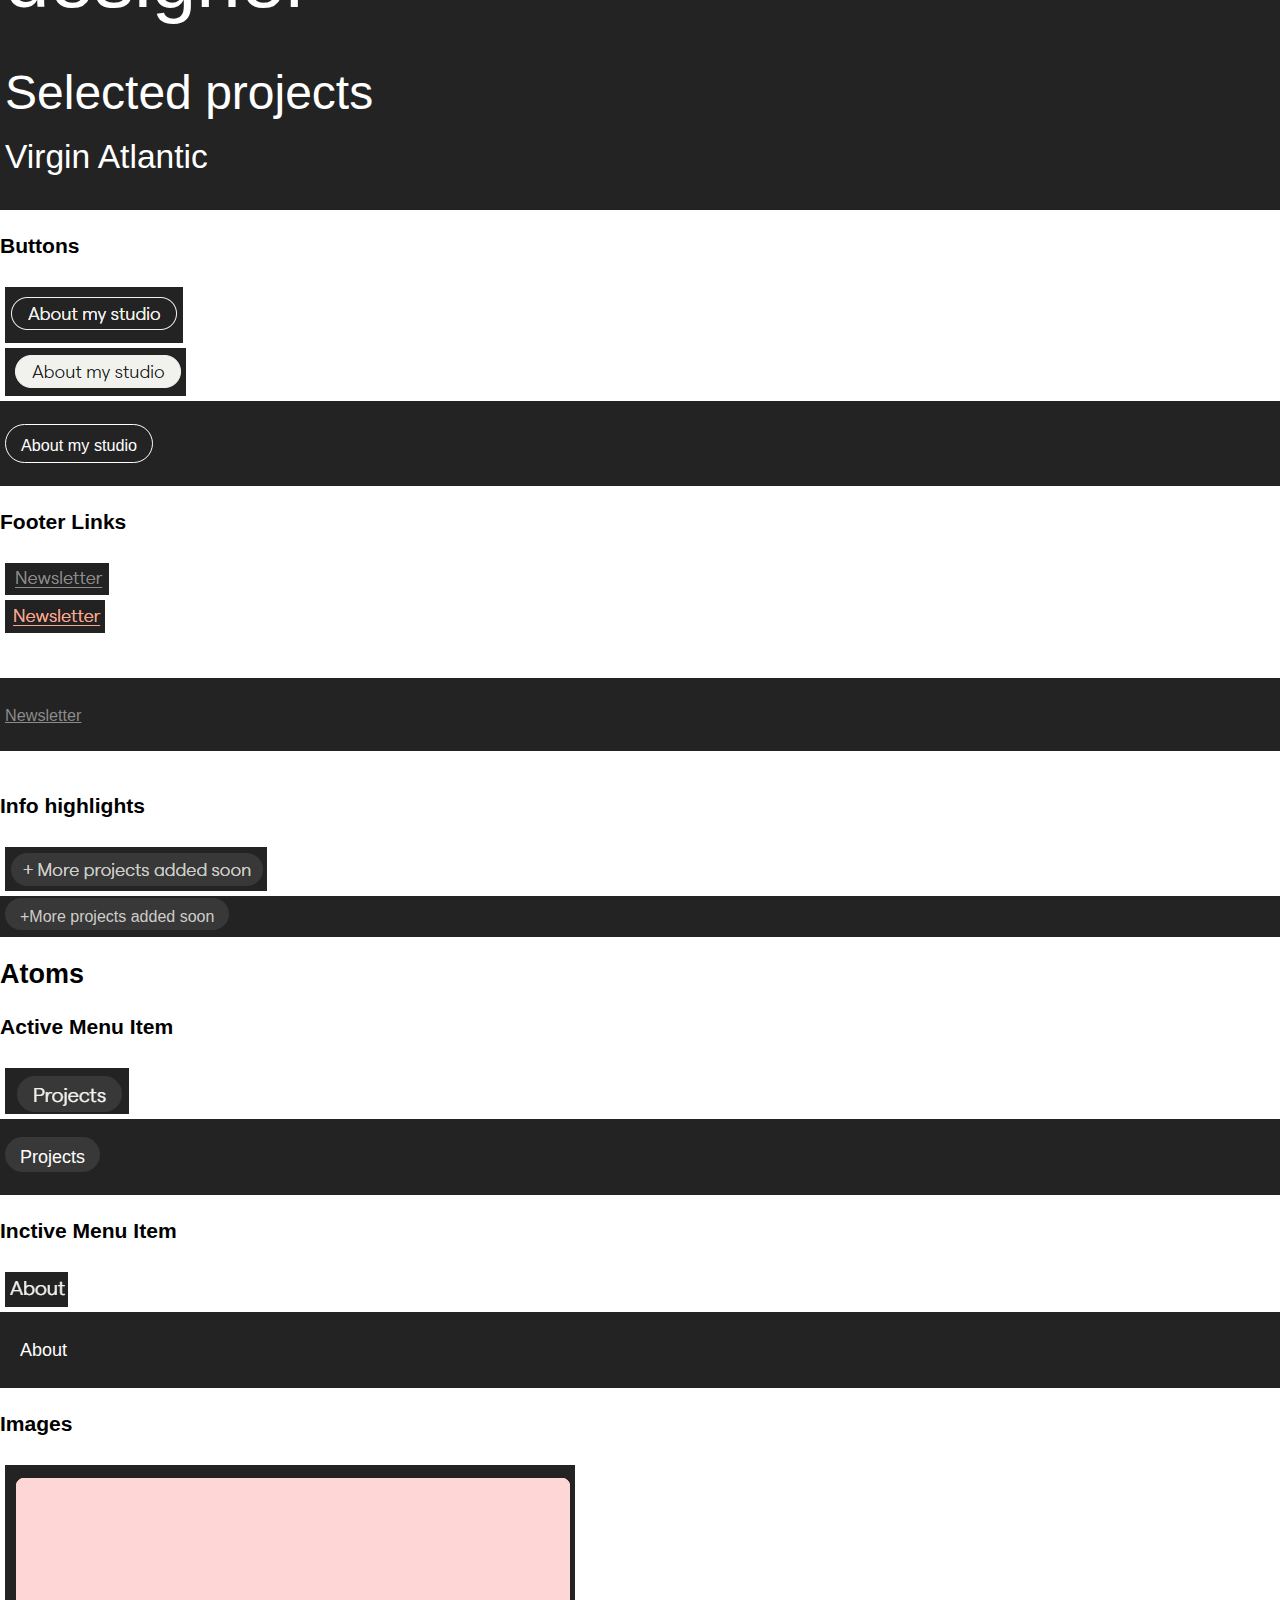
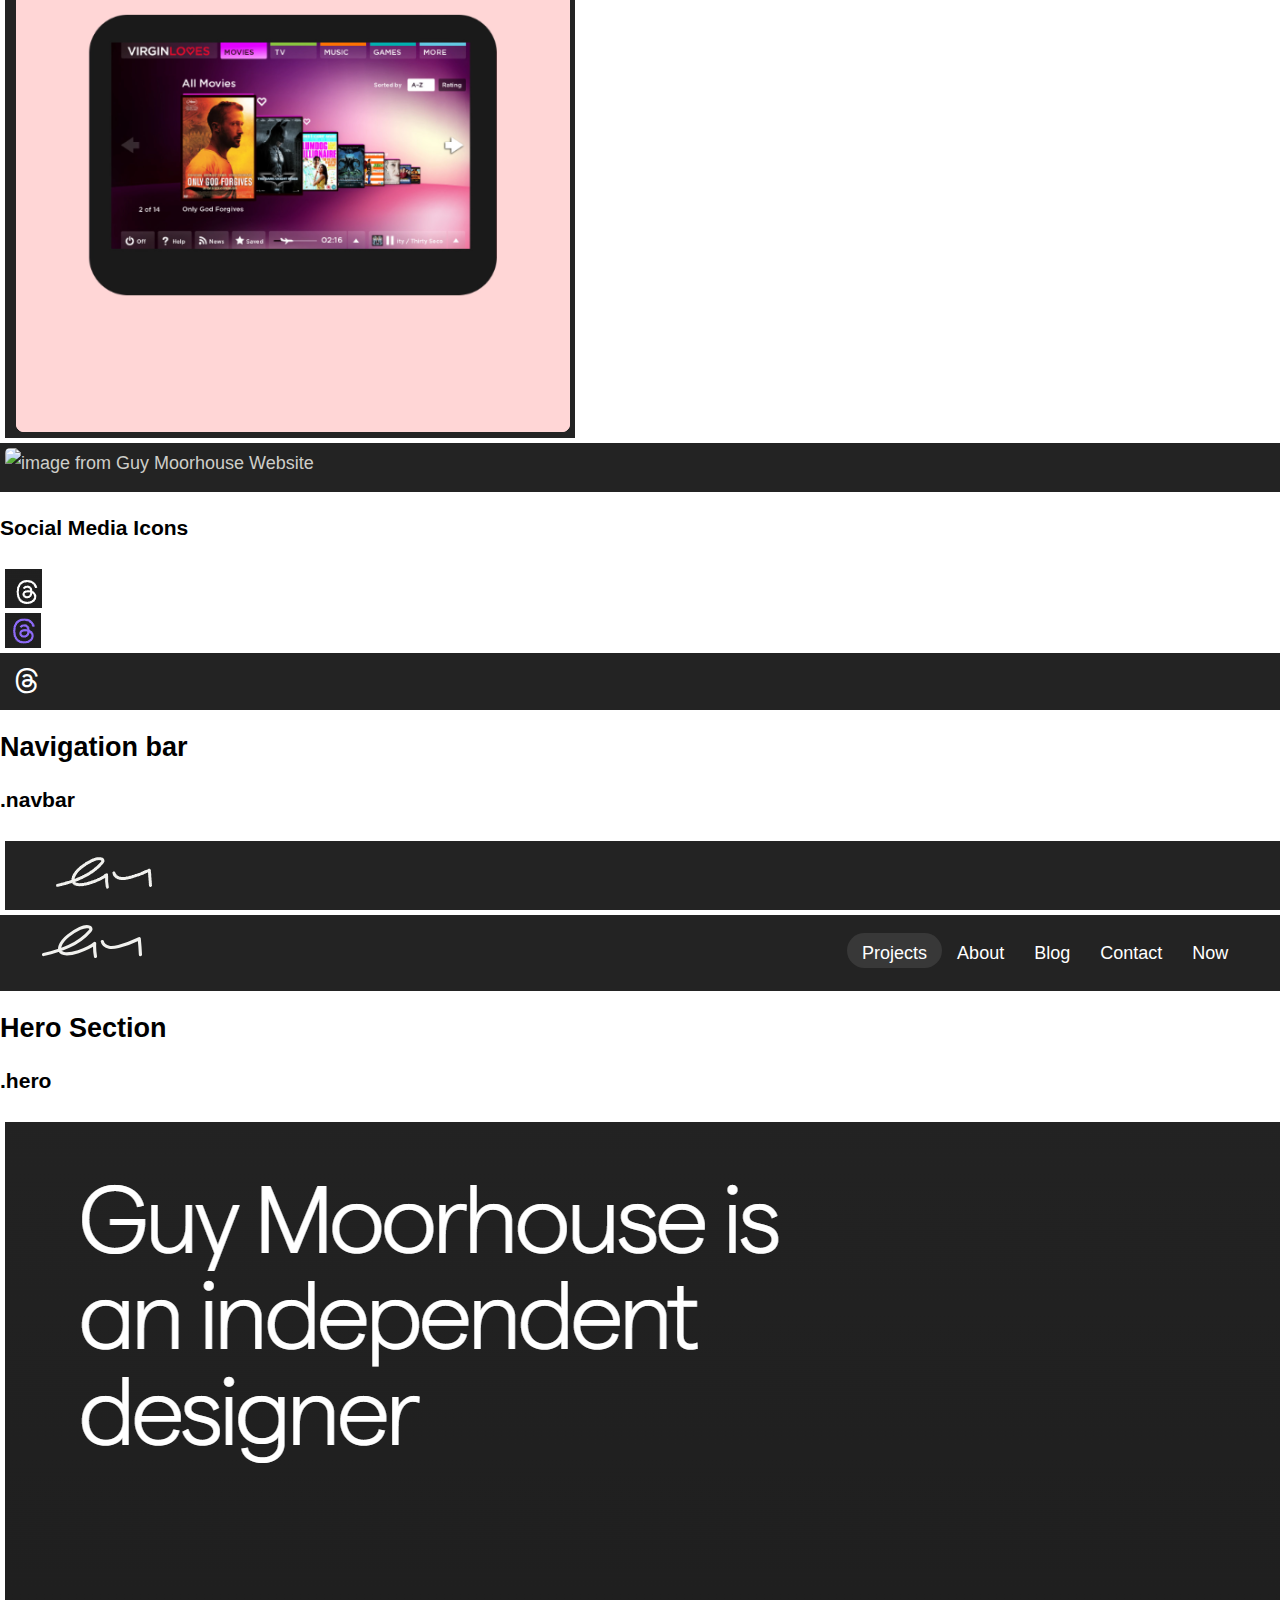
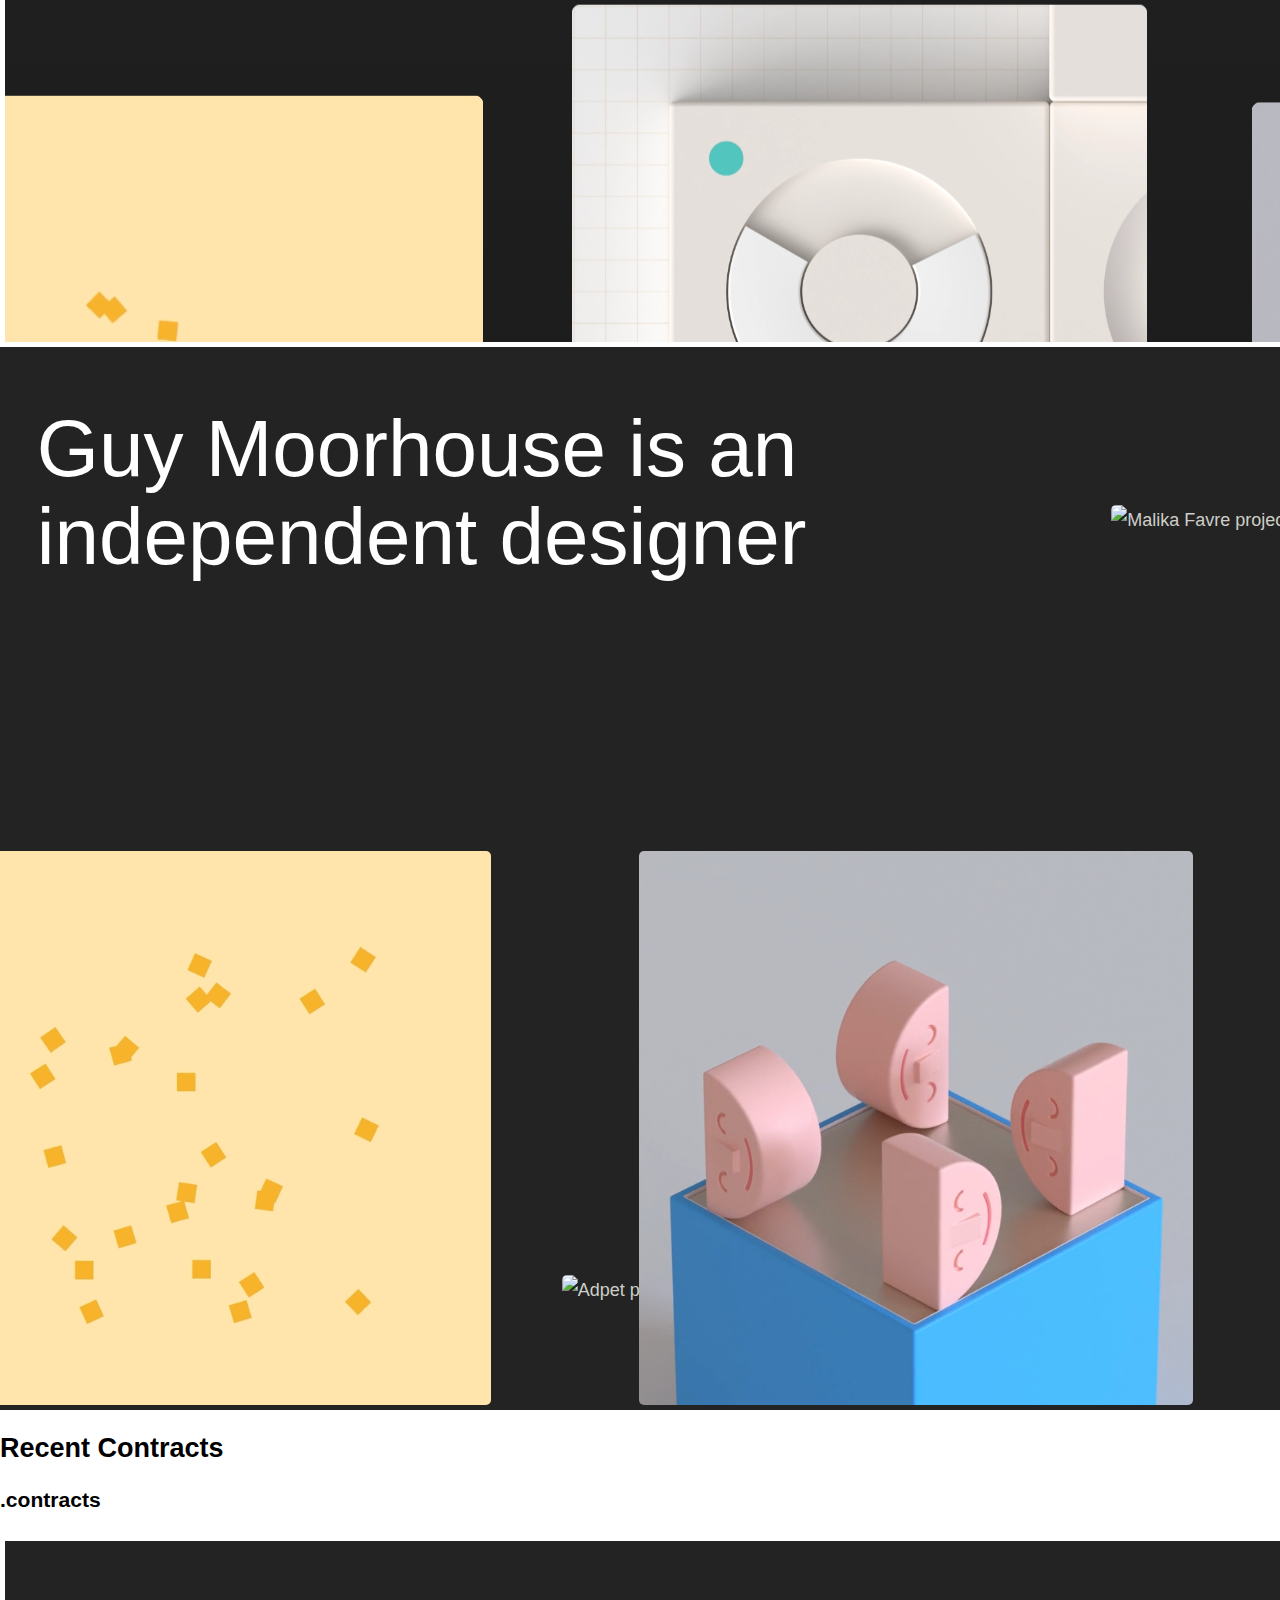
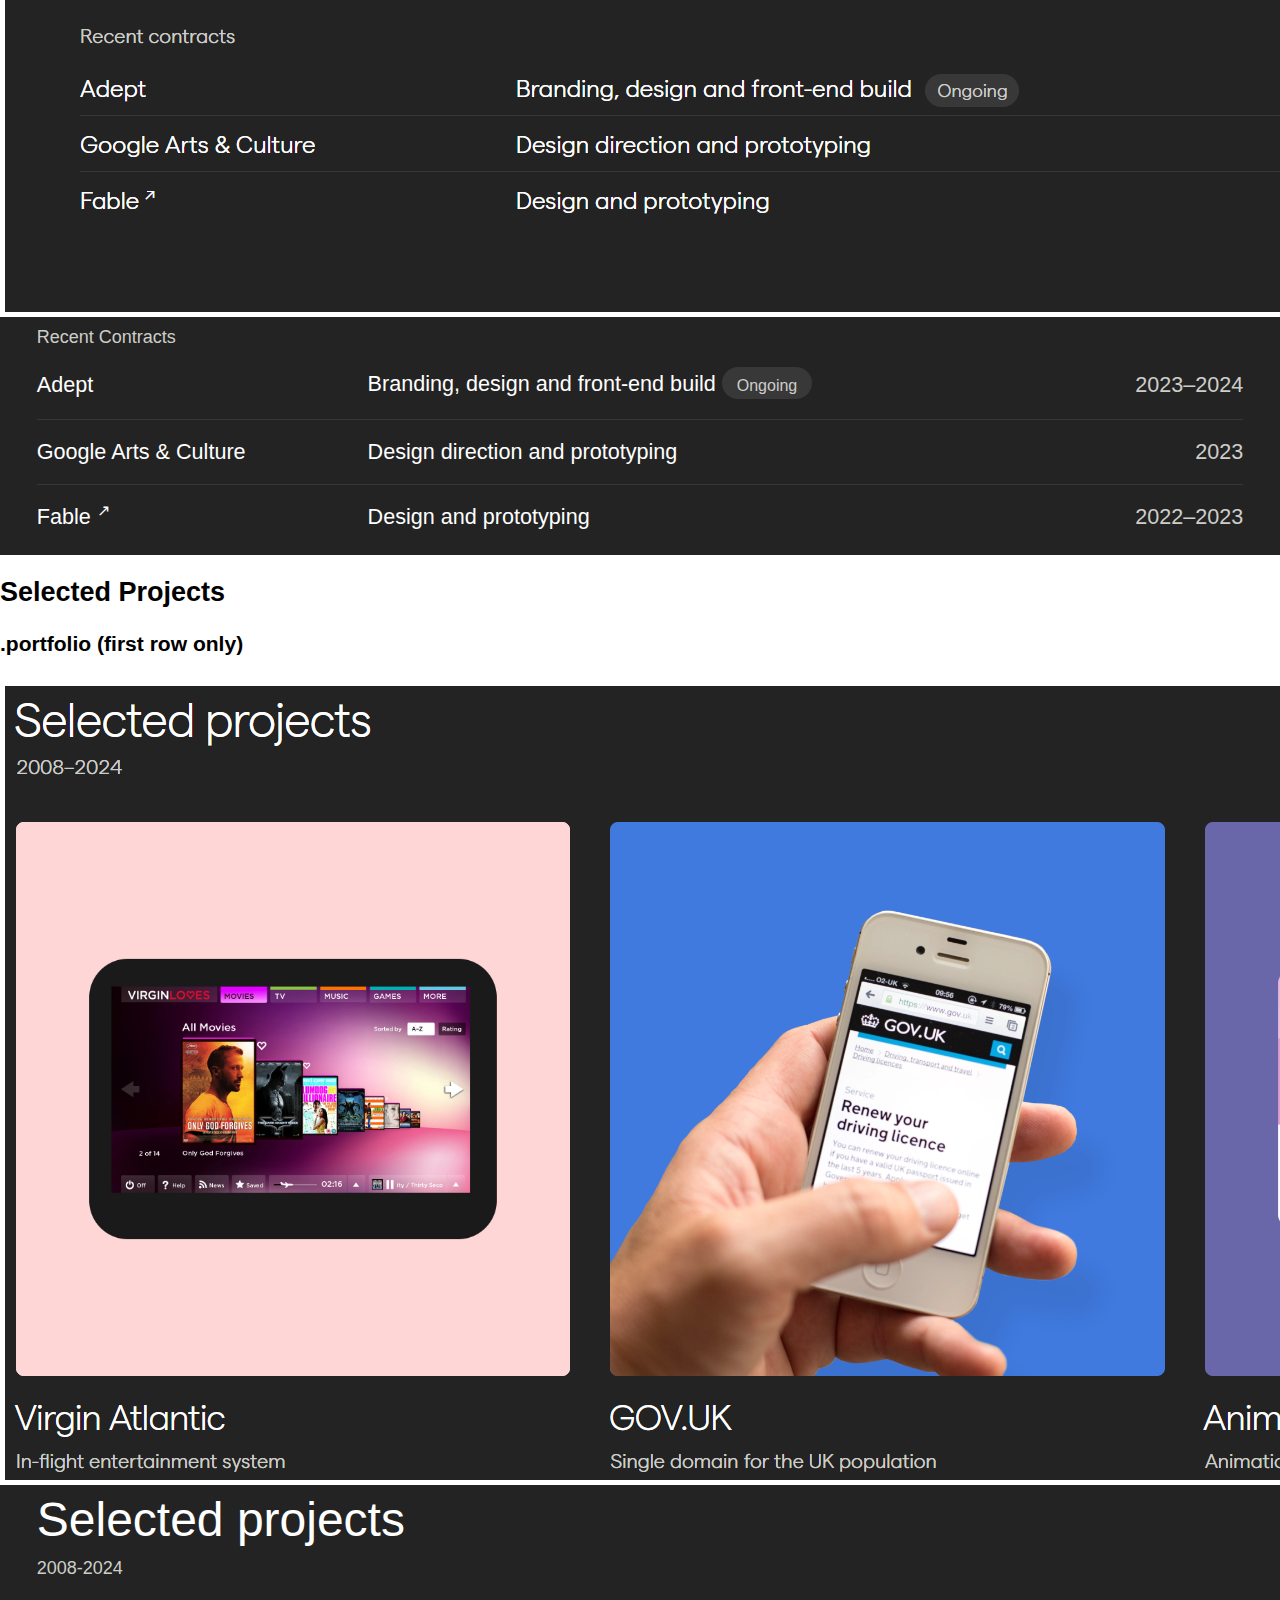
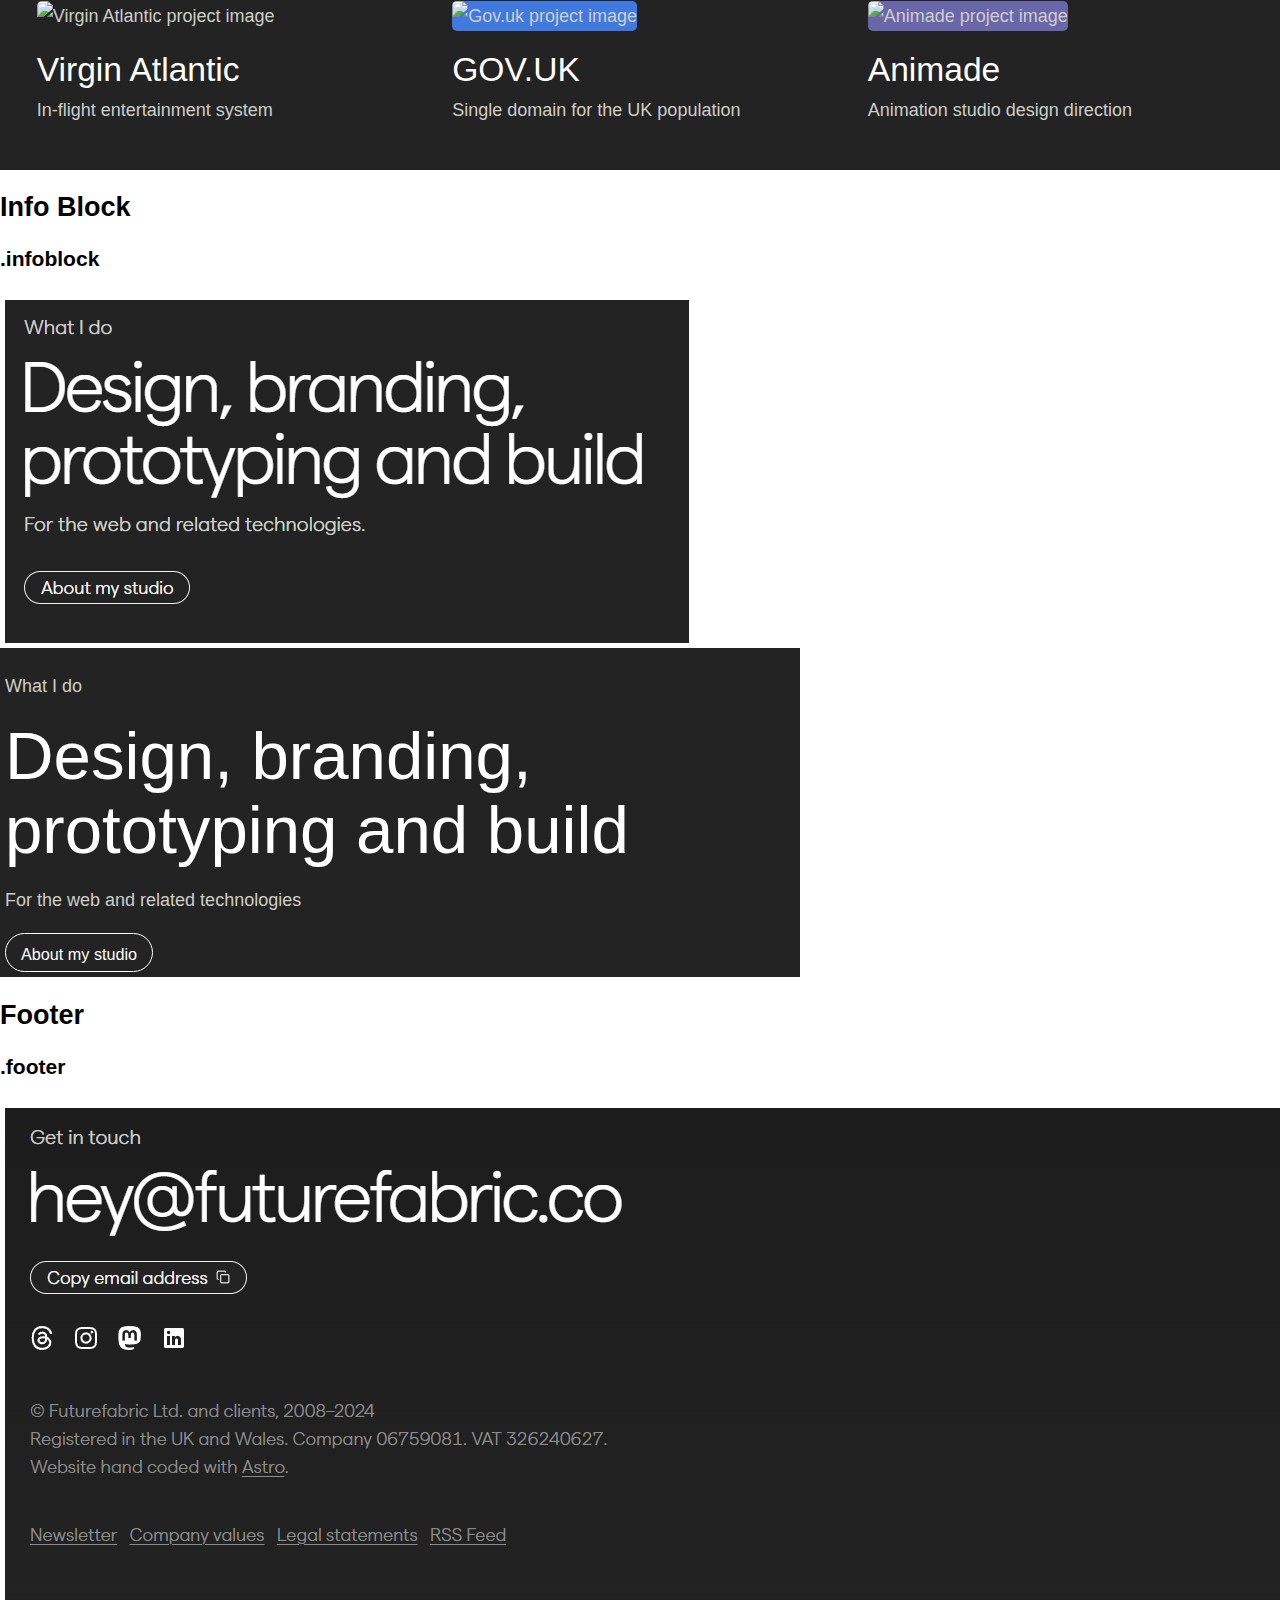
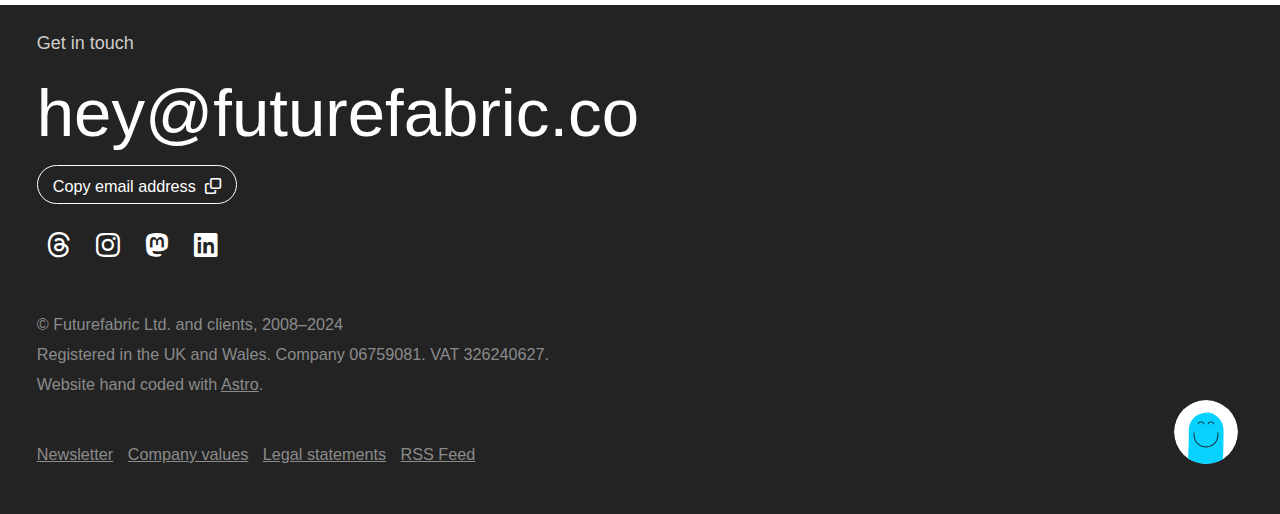
==== commit 4f8042cf: "Started Hero section, fixed some typography styling" ====
--- a/components/index.html
+++ b/components/index.html
@@ -140,6 +140,36 @@
                 </div>
             </div>
         </article>
+
+        <h2>Hero Section</h2>
+        <article class="component">
+            <h3 class="component__name">.hero</h3>
+            <div class="component__img">
+                <img src="img/hero.png" alt="The hero section">
+            </div>
+            <div class="component__code">
+                <div class="content-wrapper">
+                    <section class="hero">
+                        <h1 class="hero__title">Guy Moorhouse is an independent designer</h1>
+
+                        <div class="img-container hero__img--left">
+                            <img src="../images/videoframe_4724--SuperHi.png" alt="SuperHi Project Image">
+                            <!--The videos on the site are embedded in such a way that I am unable to link them into my project. I've been able to save a frame from each video for this project-->
+                        </div>
+                        <div class="img-container hero__img--middle">
+                            <img src="https://www.futurefabric.co/_astro/adept-top-03.aE1KpdpV_Z243Gtq.webp" alt="Adpet project image">
+                        </div>
+                        <div class="img-container hero__img--right">
+                            <img src="../images/videoframe_1907--Loopers.png" alt="Loopers project image">
+                        </div>
+                        <div class="img-container hero__img--far-right">
+                            <img src="https://www.futurefabric.co/_astro/malika-thumb.ZuOuGDAx_1P9HoF.webp" alt="Malika Favre project image">
+                        </div>
+                    </section>
+                </div>    
+            </div>
+        </article>
+
 
         <h2>Recent Contracts</h2>
         <article class="component">
--- a/css/styles.css
+++ b/css/styles.css
@@ -83,7 +83,13 @@
     font-size: 2.1rem;
     color: var(--white);
 }
-.component__code h1, .infoblock h2 {
+.component__code h1 {
+    font-size: 5rem;
+    font-weight: 300;
+    color: var(--white);
+    line-height: 1.1em;
+}
+.infoblock h2 {
     font-size: 4.2rem;
     font-weight: 300;
     line-height: 1.1em;
@@ -216,6 +222,33 @@
     display: flex;
 }
 
+/*Hero*/
+.hero {
+    min-height: 1000px;
+}
+.hero__img--left {
+    position: absolute;
+    left: -100px;
+    bottom: 0;
+}
+.hero__img--middle {
+    position: absolute;
+    bottom: 100px;
+    left: 525px;
+}
+.hero__img--right {
+    position: absolute;
+    bottom: 0;
+    right: 50px;
+    z-index: 1;
+}
+.hero__img--far-right {
+    position: absolute;
+    right: -100px;
+    top:100px;
+    overflow: hidden;
+}
+
 /*Recent Contracts*/
 
 .contracts__table {
@@ -284,6 +317,6 @@
 }
 
 /*infoblock*/
-.infoblock {
+.infoblock, .hero__title {
     max-width: 800px;
 }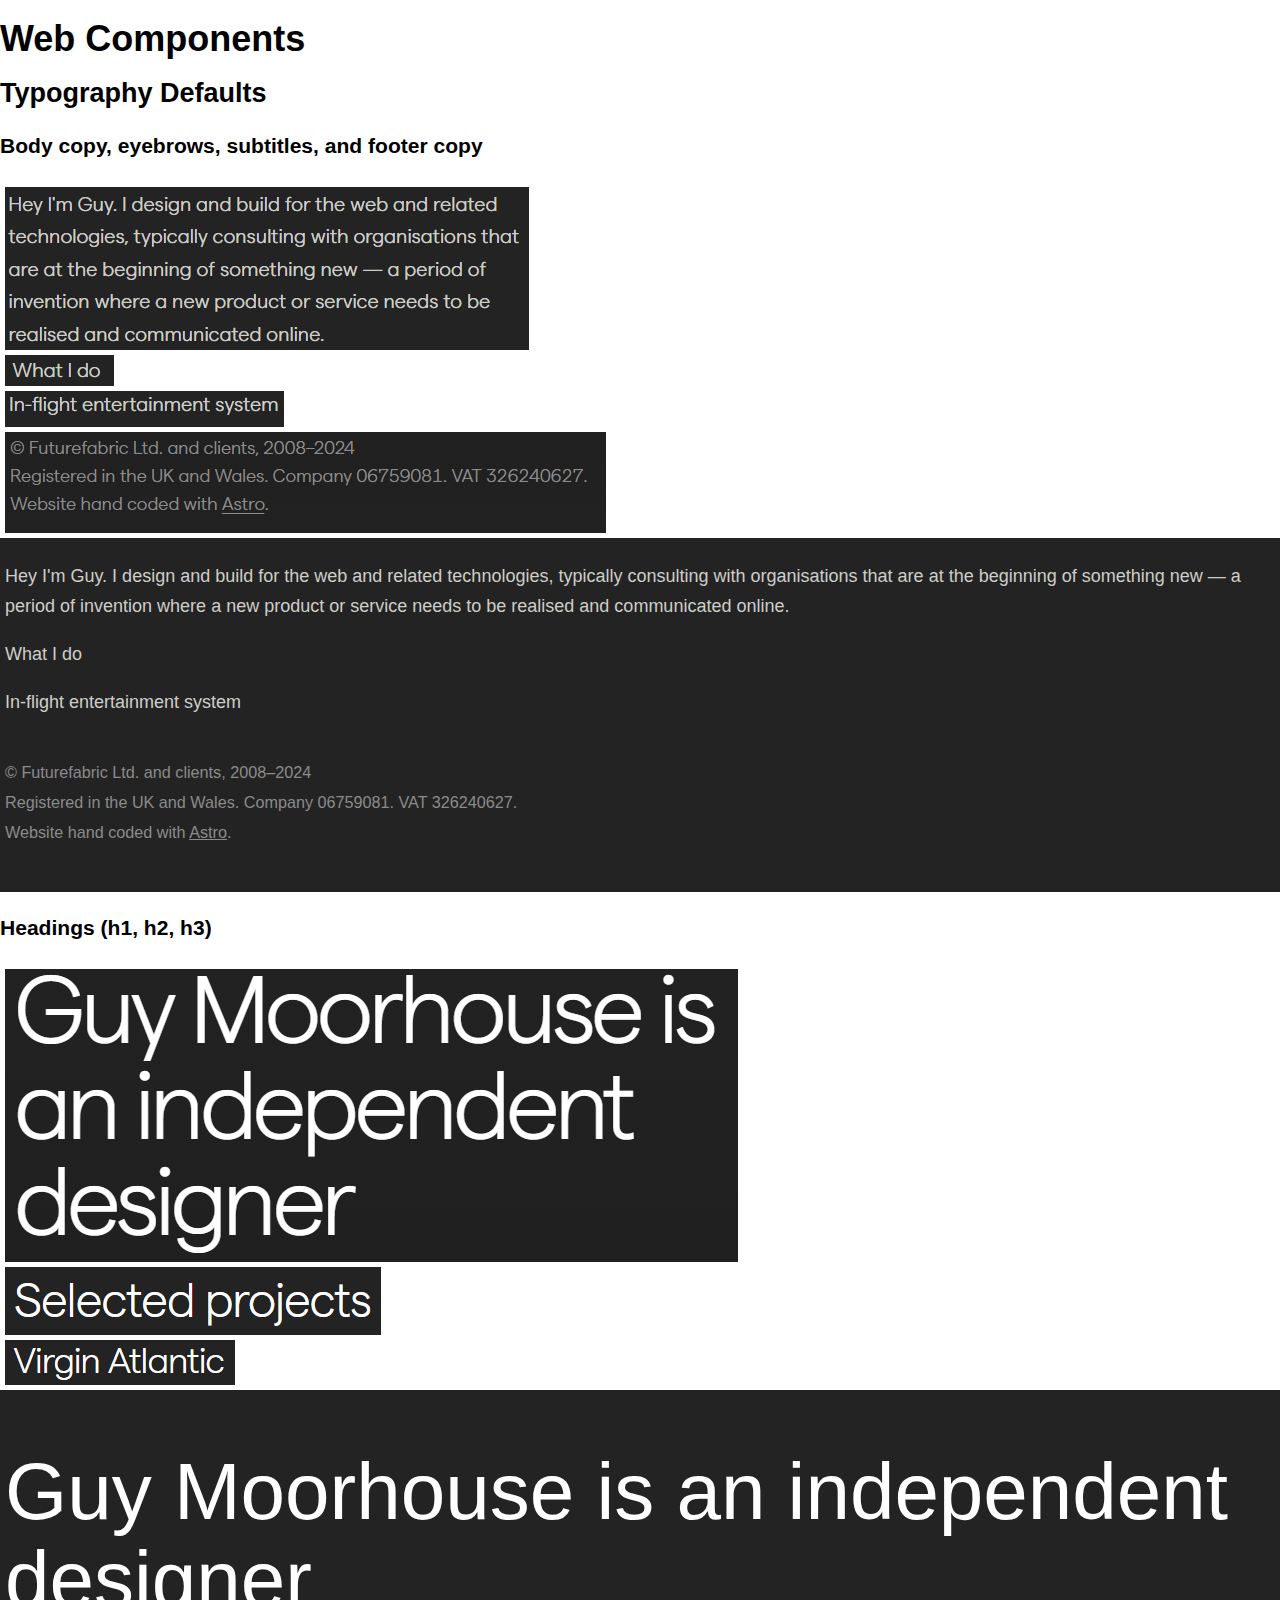
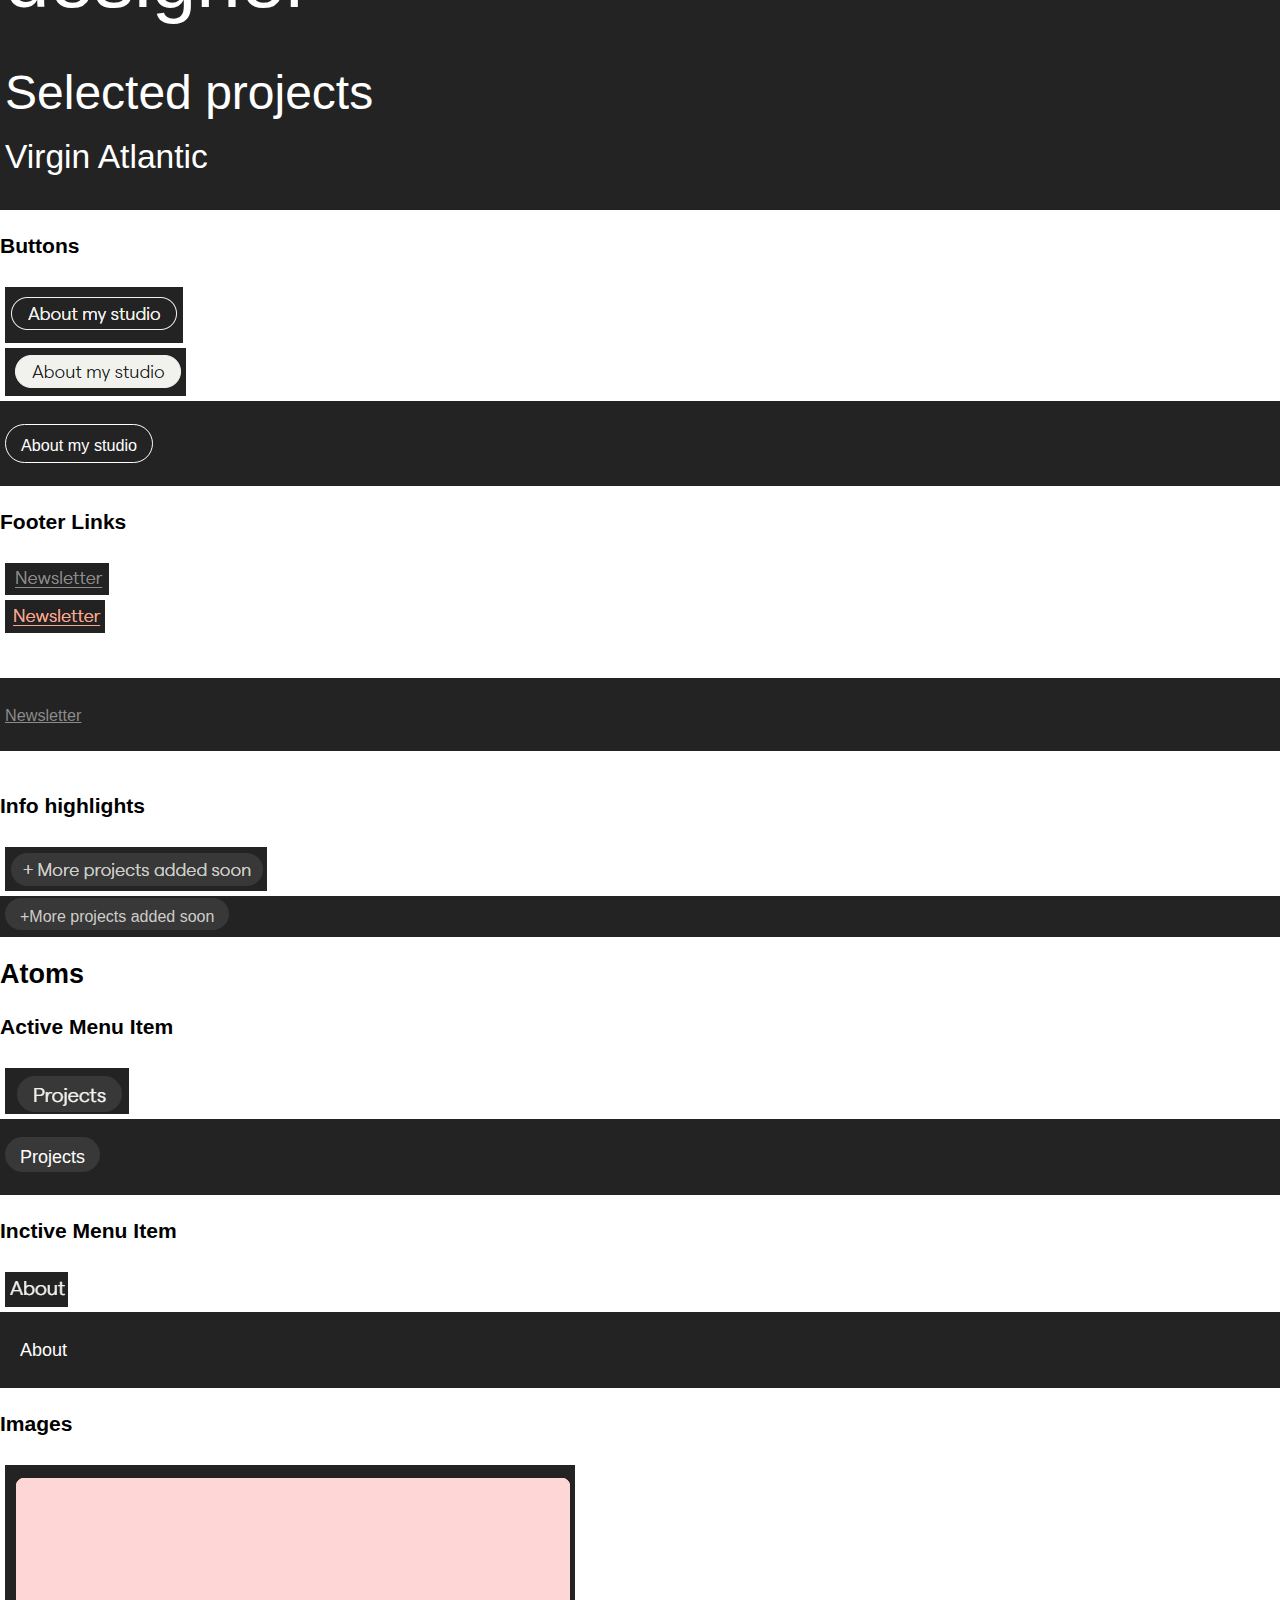
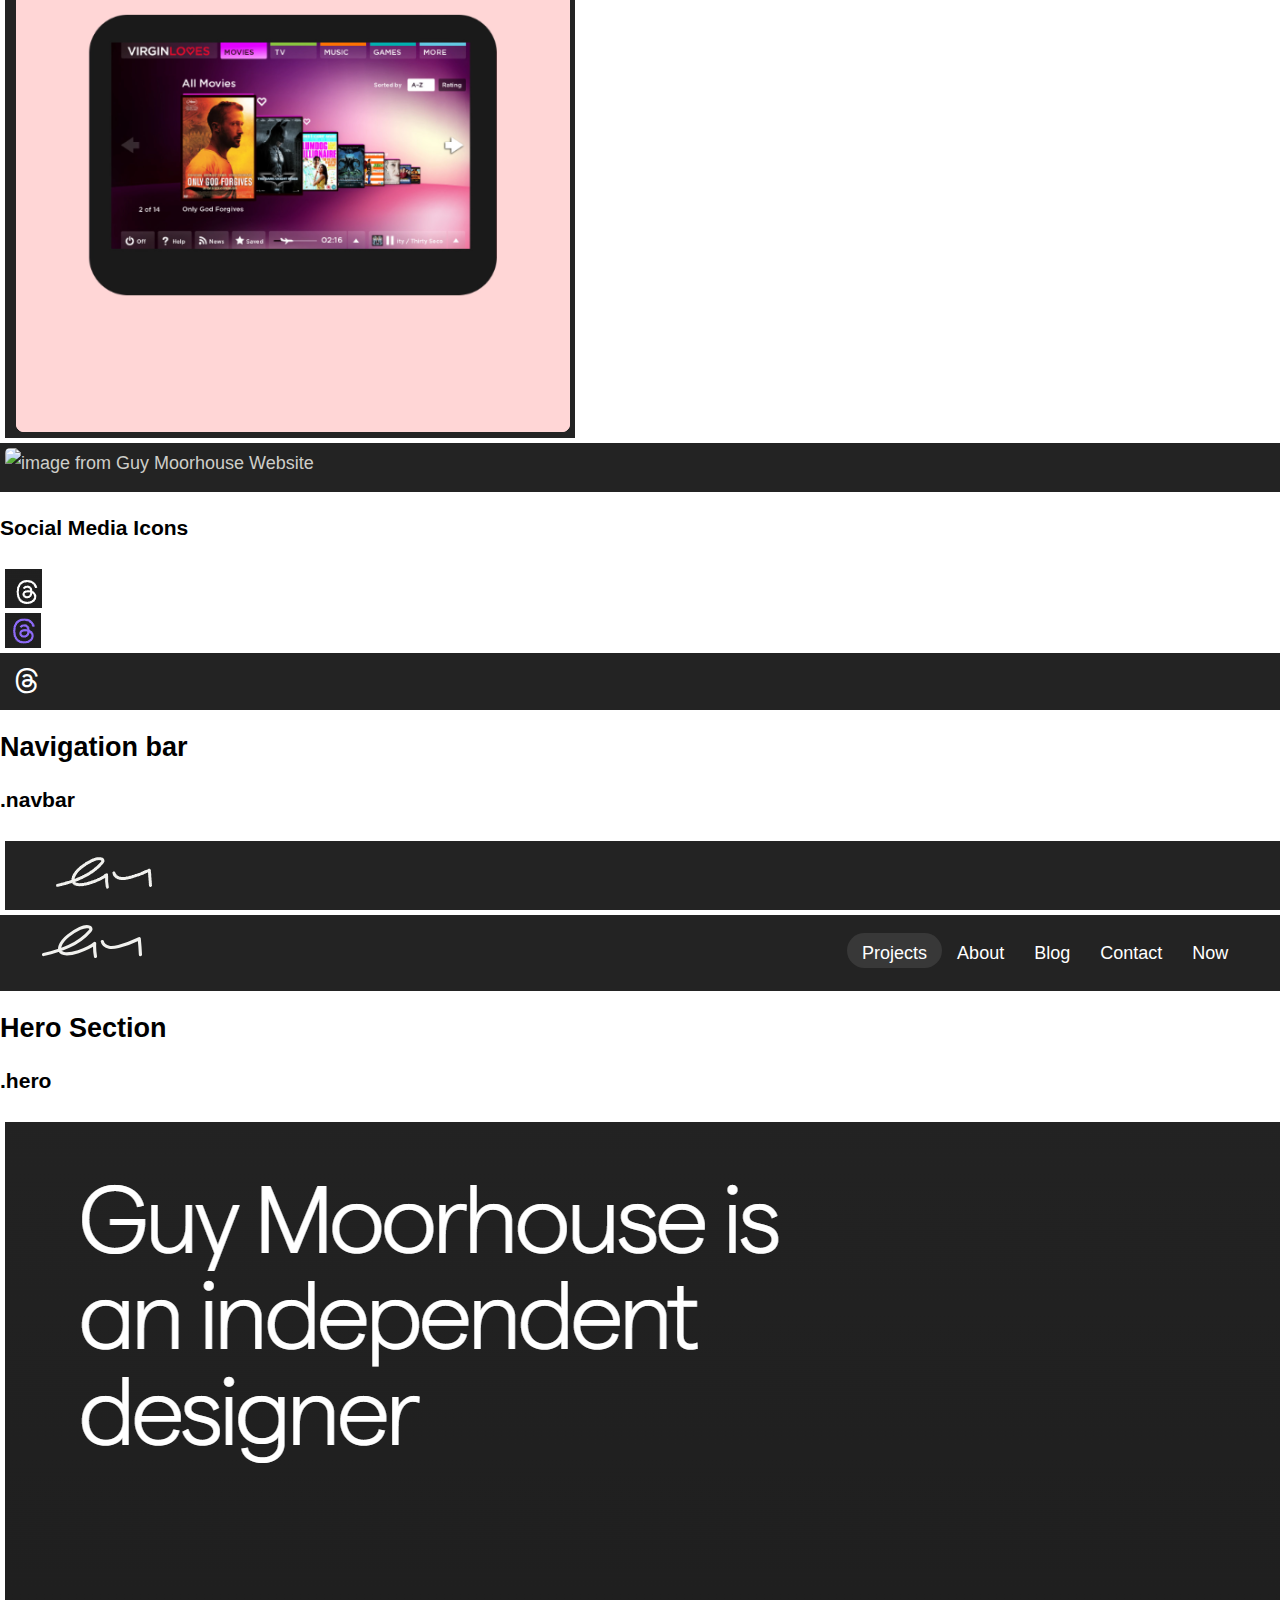
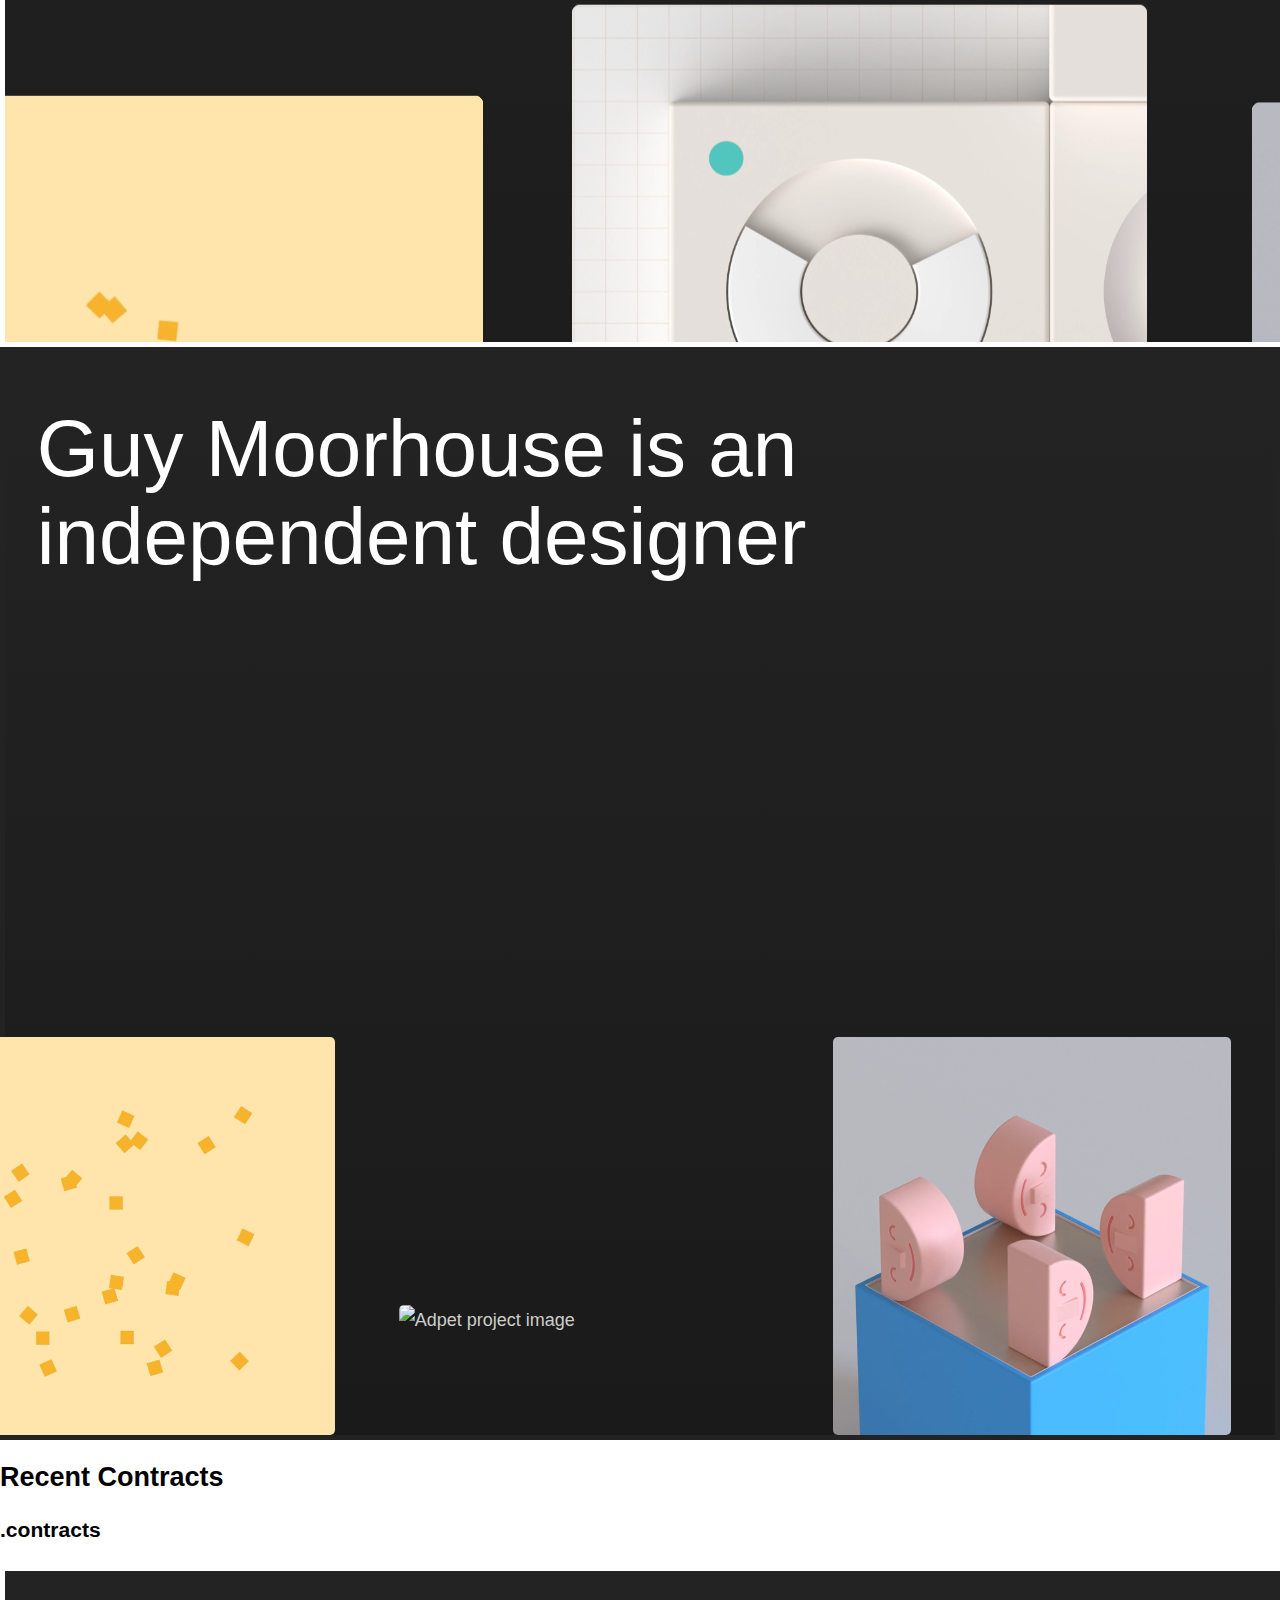
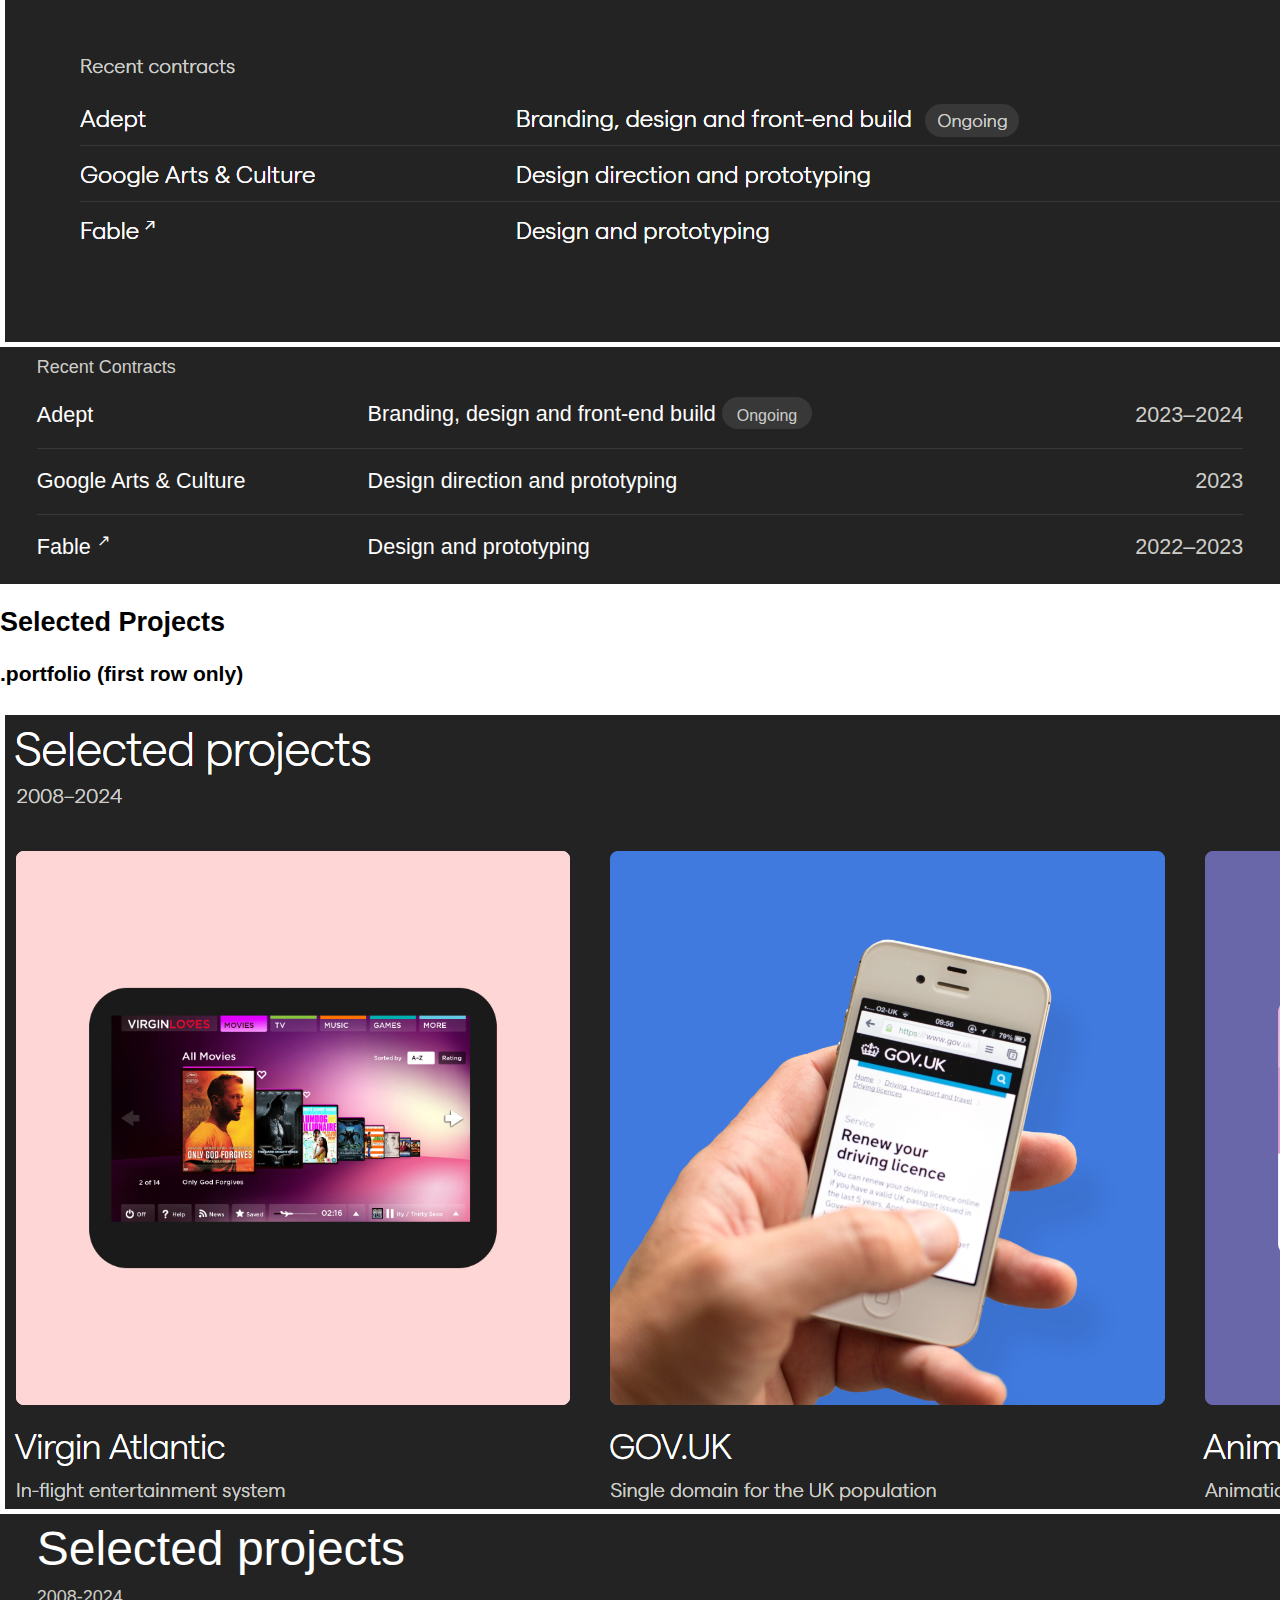
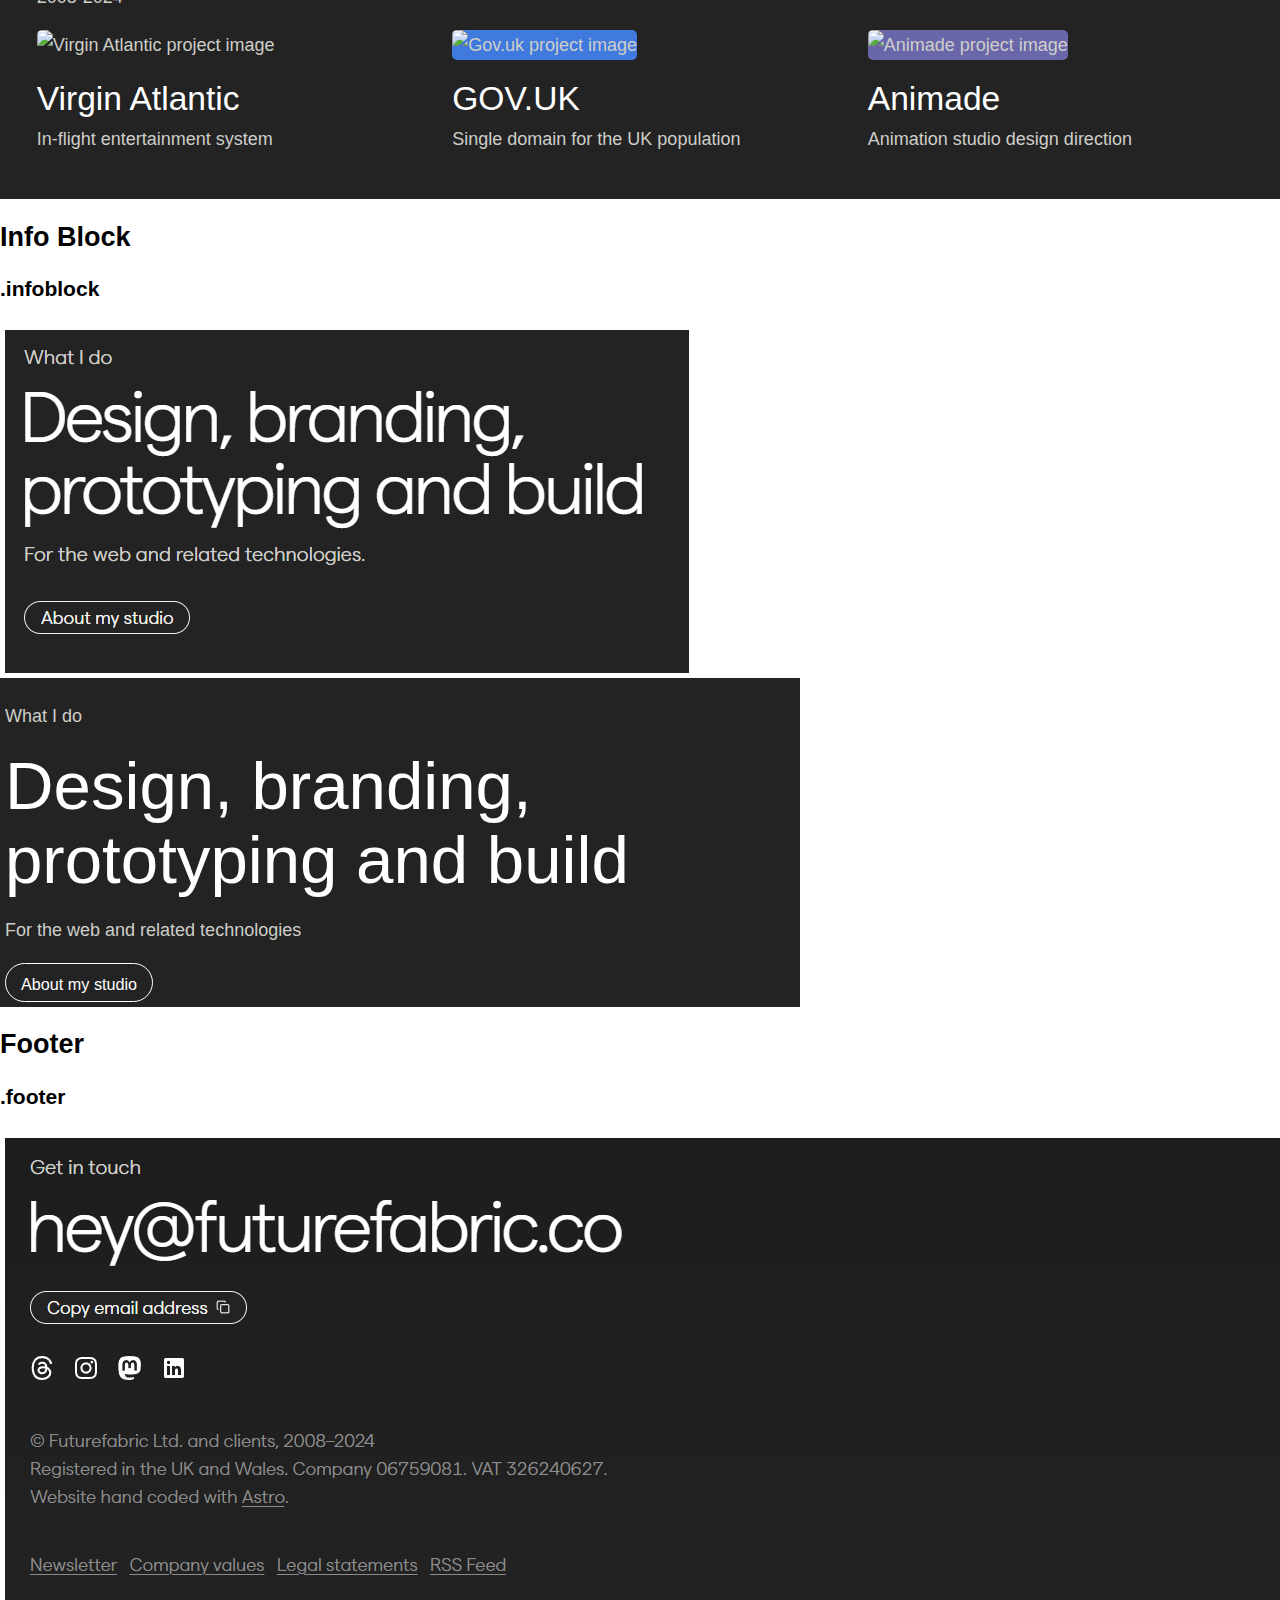
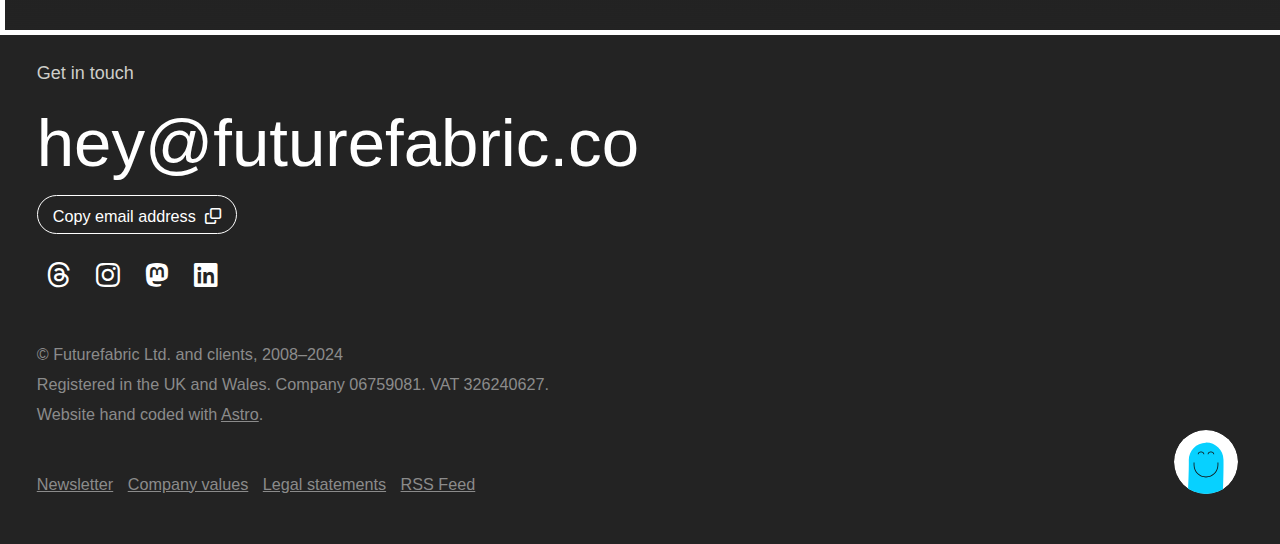
==== commit efb7c970: "Finishing Hero Section" ====
--- a/components/index.html
+++ b/components/index.html
@@ -148,25 +148,26 @@
                 <img src="img/hero.png" alt="The hero section">
             </div>
             <div class="component__code">
-                <div class="content-wrapper">
-                    <section class="hero">
+                <section class="hero">
+                    <div class="content-wrapper">
                         <h1 class="hero__title">Guy Moorhouse is an independent designer</h1>
-
-                        <div class="img-container hero__img--left">
-                            <img src="../images/videoframe_4724--SuperHi.png" alt="SuperHi Project Image">
-                            <!--The videos on the site are embedded in such a way that I am unable to link them into my project. I've been able to save a frame from each video for this project-->
-                        </div>
-                        <div class="img-container hero__img--middle">
-                            <img src="https://www.futurefabric.co/_astro/adept-top-03.aE1KpdpV_Z243Gtq.webp" alt="Adpet project image">
-                        </div>
-                        <div class="img-container hero__img--right">
-                            <img src="../images/videoframe_1907--Loopers.png" alt="Loopers project image">
-                        </div>
-                        <div class="img-container hero__img--far-right">
-                            <img src="https://www.futurefabric.co/_astro/malika-thumb.ZuOuGDAx_1P9HoF.webp" alt="Malika Favre project image">
-                        </div>
-                    </section>
-                </div>    
+                        <div class="hero__images">
+                            <div class="img-container hero__img--far-right">
+                                <img src="https://www.futurefabric.co/_astro/malika-thumb.ZuOuGDAx_1P9HoF.webp" alt="Malika Favre project image">
+                            </div>
+                            <div class="img-container hero__img--left">
+                                <img src="../images/videoframe_4724--SuperHi.png" alt="SuperHi Project Image">
+                                <!--The videos on the site are embedded in such a way that I am unable to link them into my project. I've been able to save a frame from each video for this project-->
+                            </div>
+                            <div class="img-container hero__img--middle">
+                                <img src="https://www.futurefabric.co/_astro/adept-top-03.aE1KpdpV_Z243Gtq.webp" alt="Adpet project image">
+                            </div>
+                            <div class="img-container hero__img--right">
+                                <img src="../images/videoframe_1907--Loopers.png" alt="Loopers project image">
+                            </div>
+                        </div>
+                    </div>  
+                </section>  
             </div>
         </article>
 
--- a/css/styles.css
+++ b/css/styles.css
@@ -224,30 +224,44 @@
 
 /*Hero*/
 .hero {
-    min-height: 1000px;
-}
+    background-image: linear-gradient(var(--dark-grey), var(--black));
+}
+.hero__images{
+    min-height: 800px;
+    /* display: grid;
+    grid-template-columns: repeat(3, 1fr); */
+}
+/* .hero__img--far-right {
+    grid-column-end: -1;
+
+} */
+
 .hero__img--left {
+    width: 33%;
     position: absolute;
     left: -100px;
     bottom: 0;
 }
 .hero__img--middle {
+    width: 33%;
     position: absolute;
     bottom: 100px;
-    left: 525px;
+    left: 30%;
 }
 .hero__img--right {
+    width: 33%;
     position: absolute;
     bottom: 0;
-    right: 50px;
+    left: 66%;
     z-index: 1;
 }
 .hero__img--far-right {
+    width: 33%;
     position: absolute;
     right: -100px;
-    top:100px;
-    overflow: hidden;
-}
+    bottom: 35%;
+}
+
 
 /*Recent Contracts*/
 
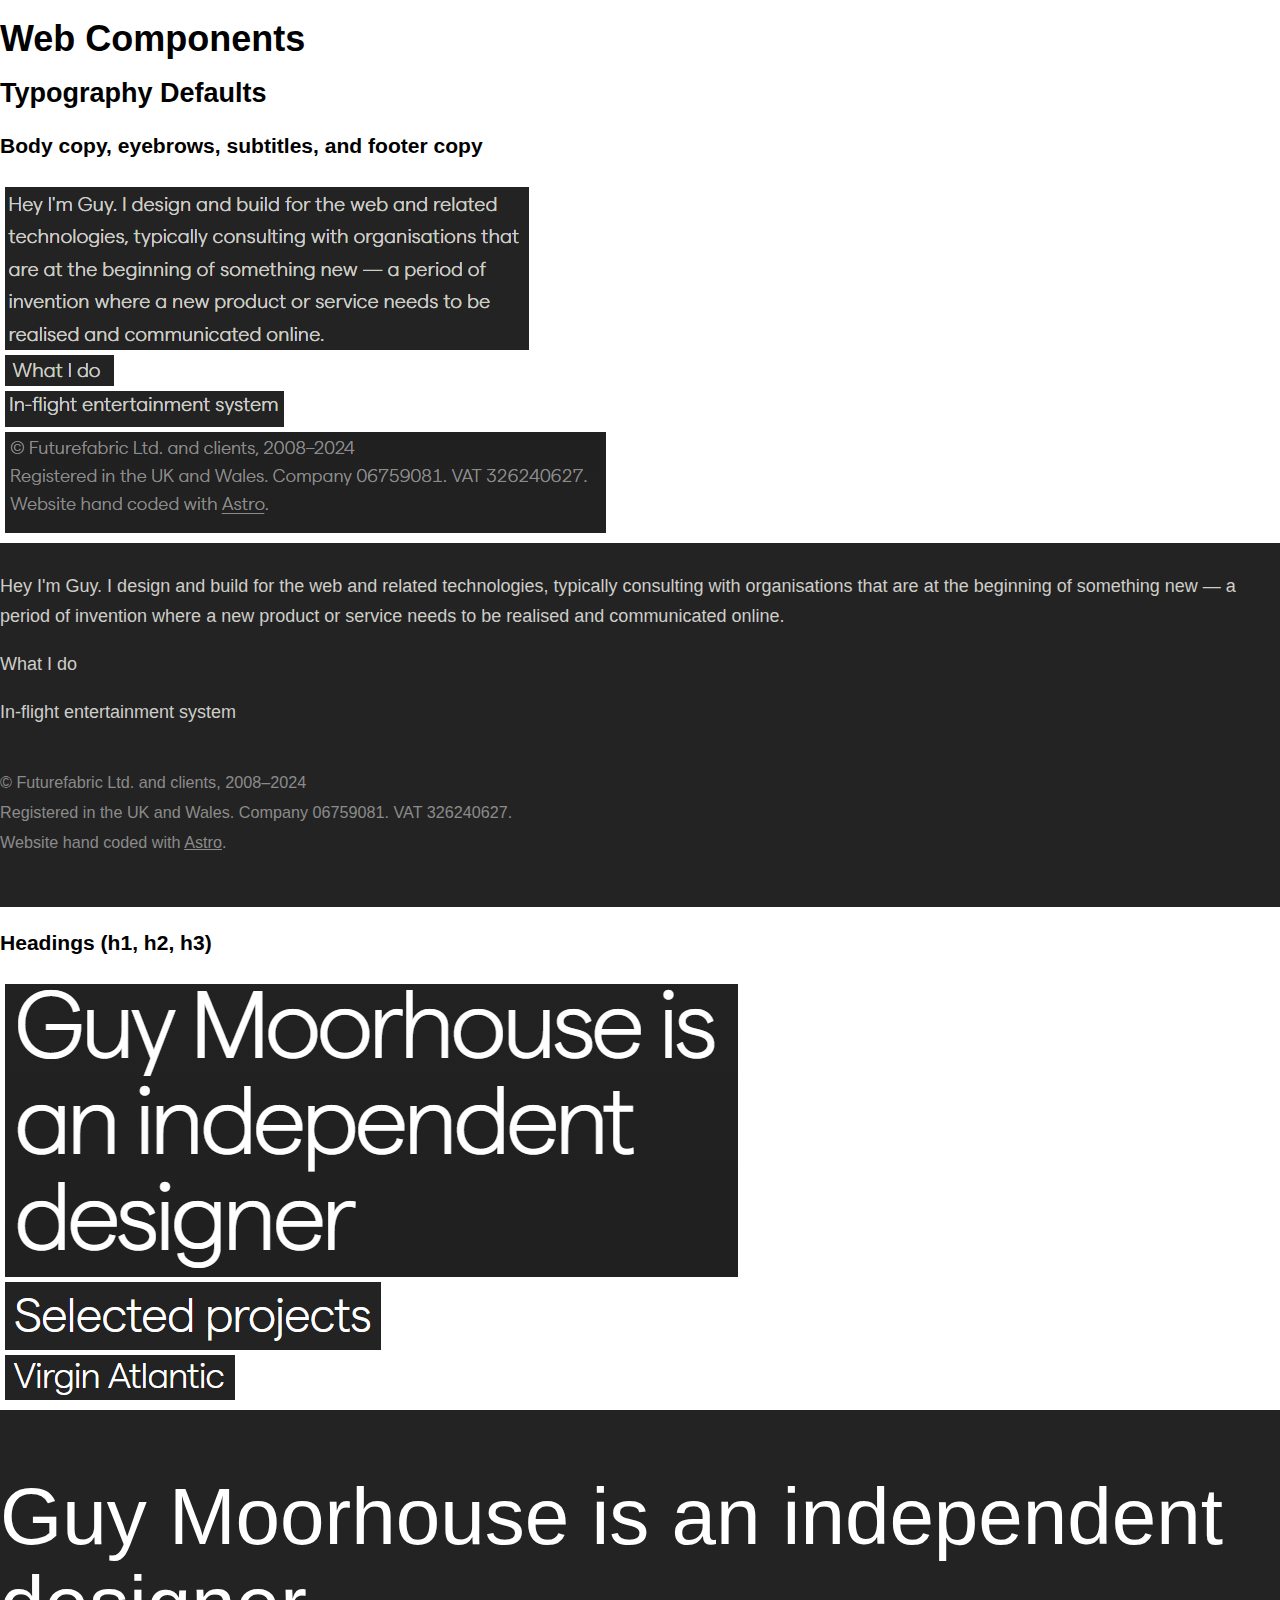
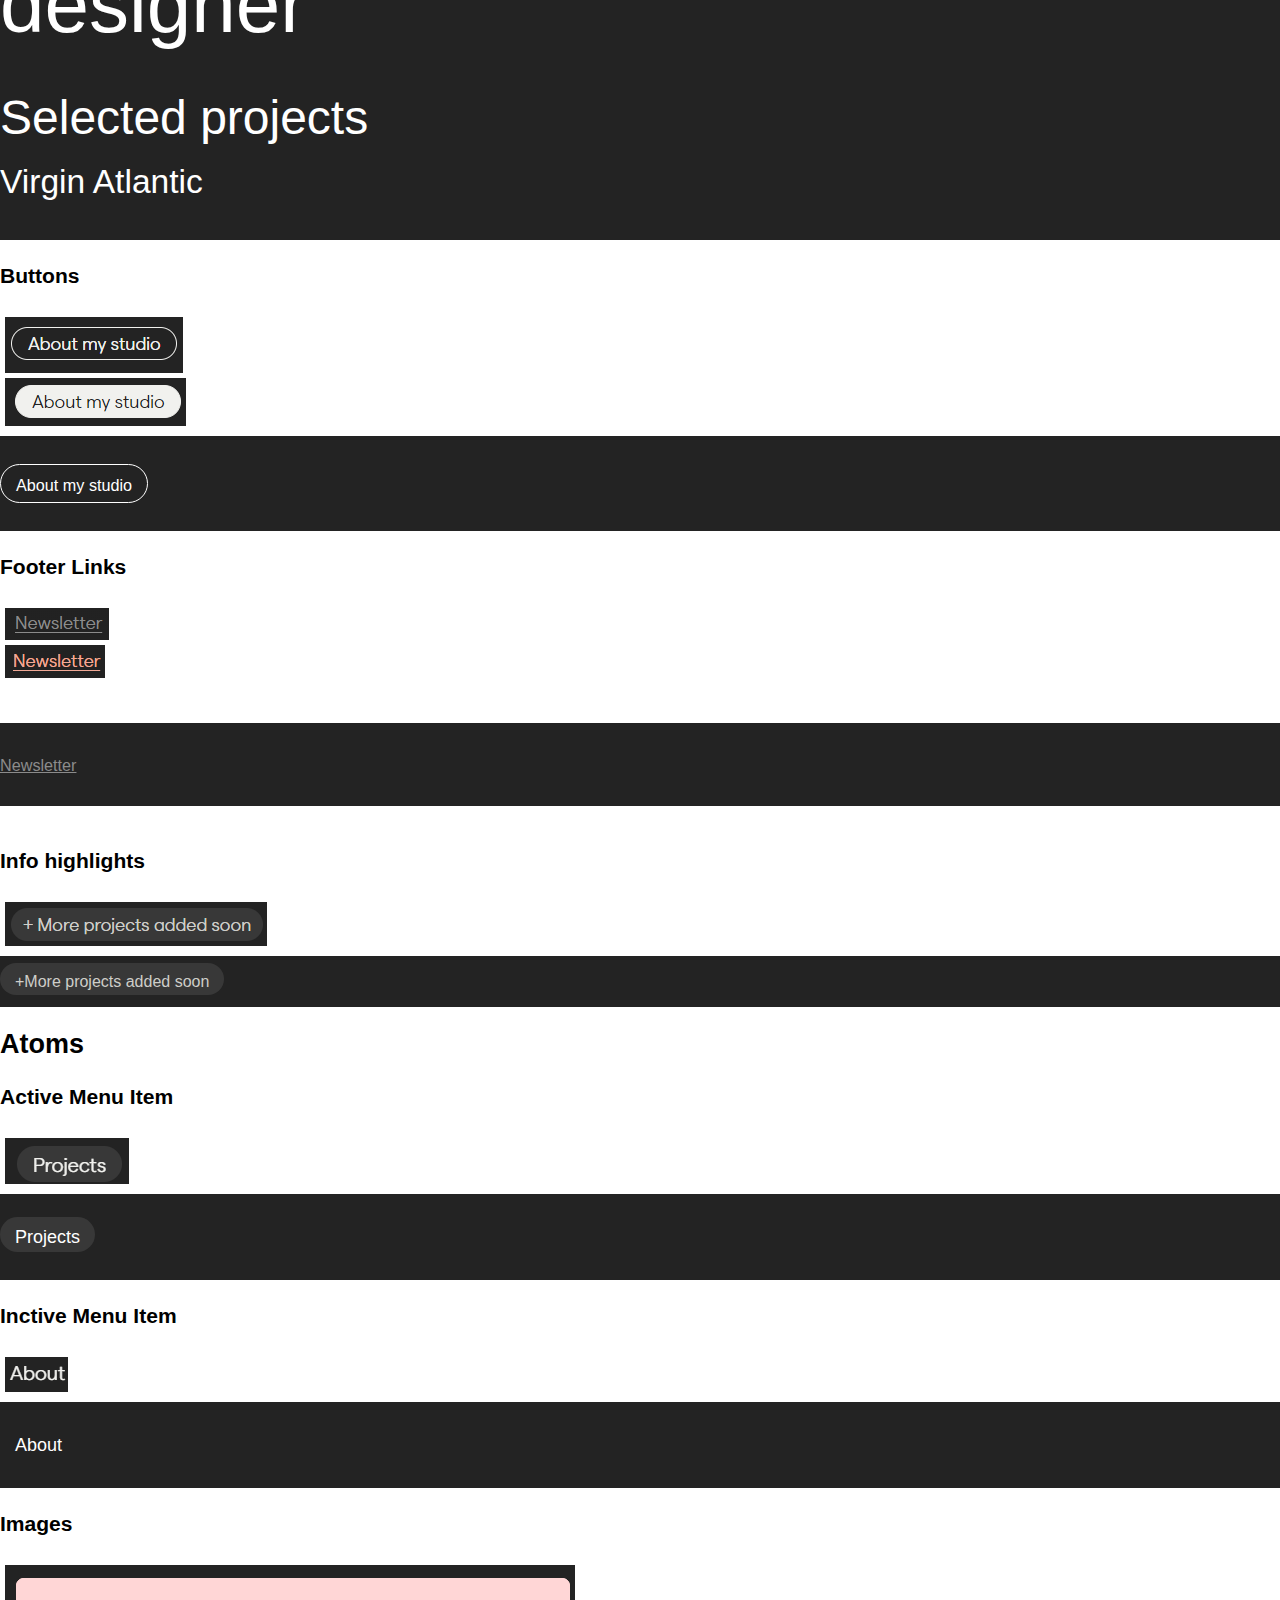
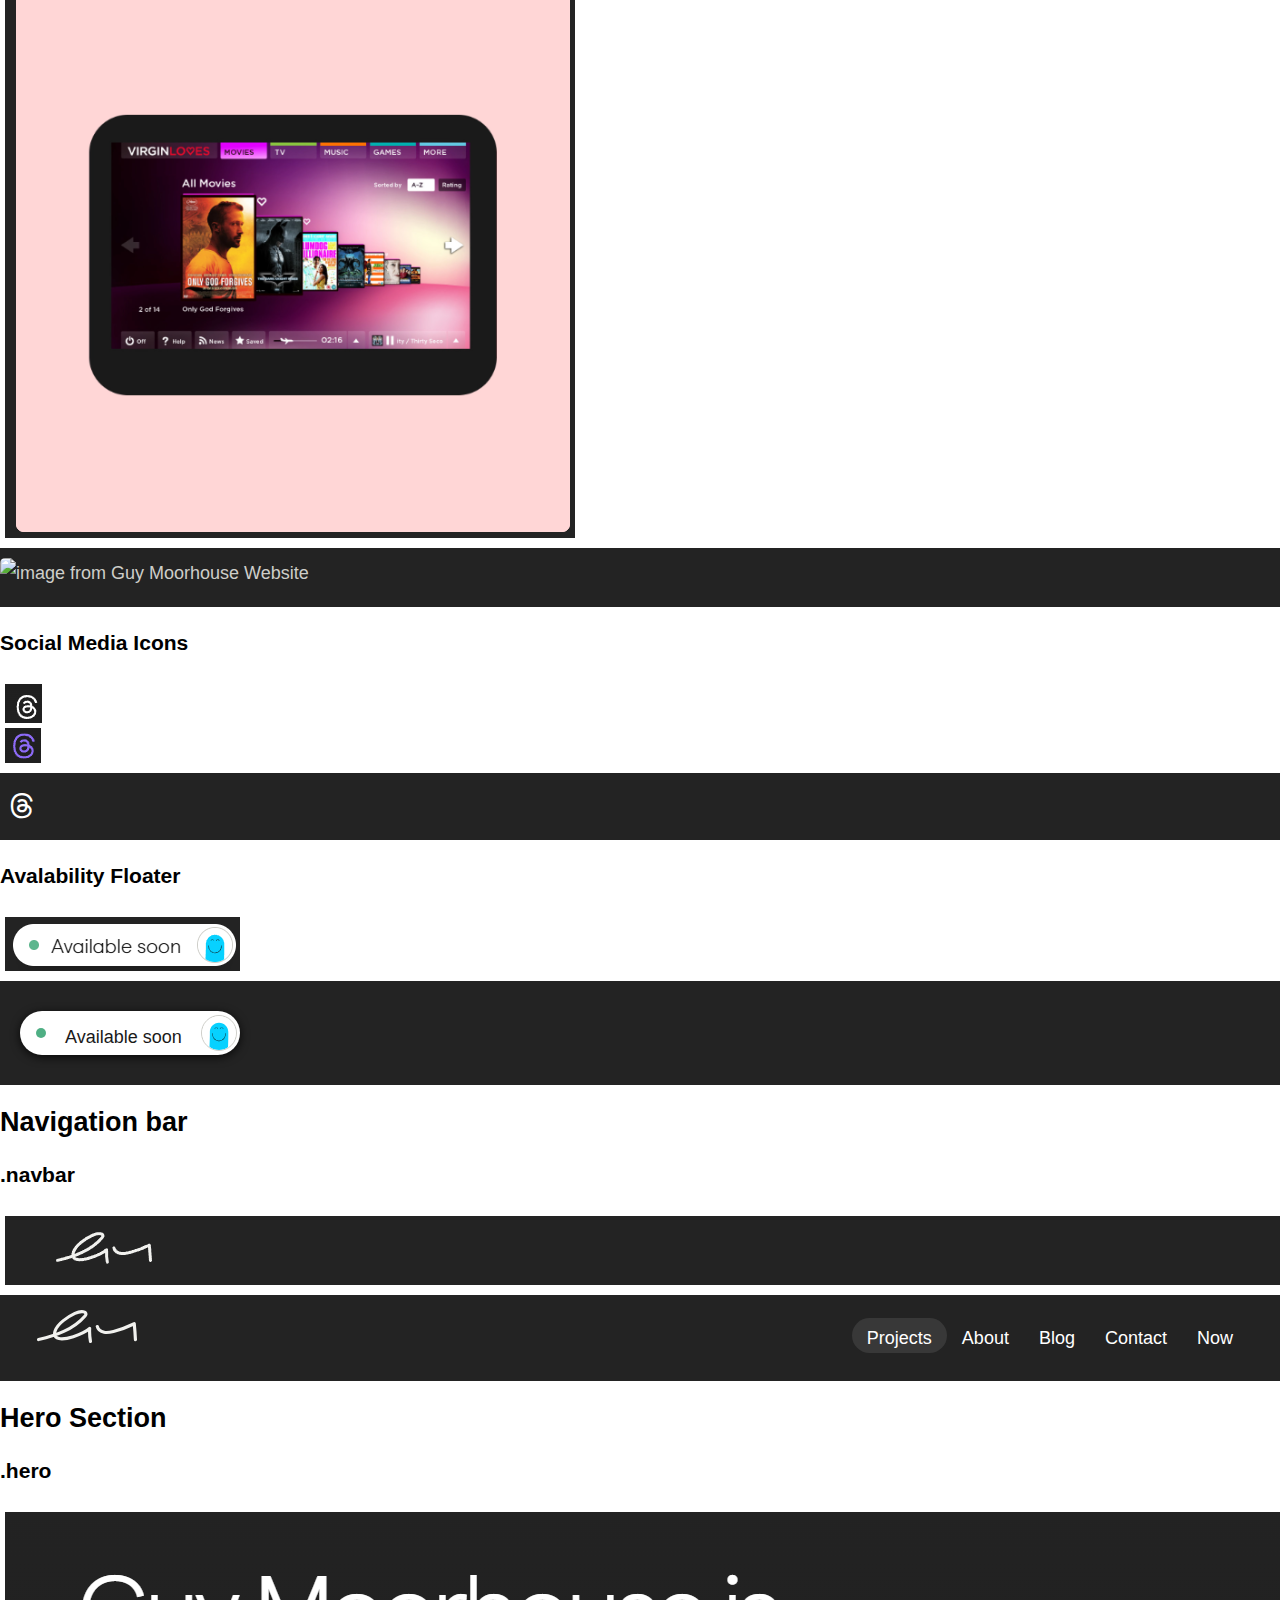
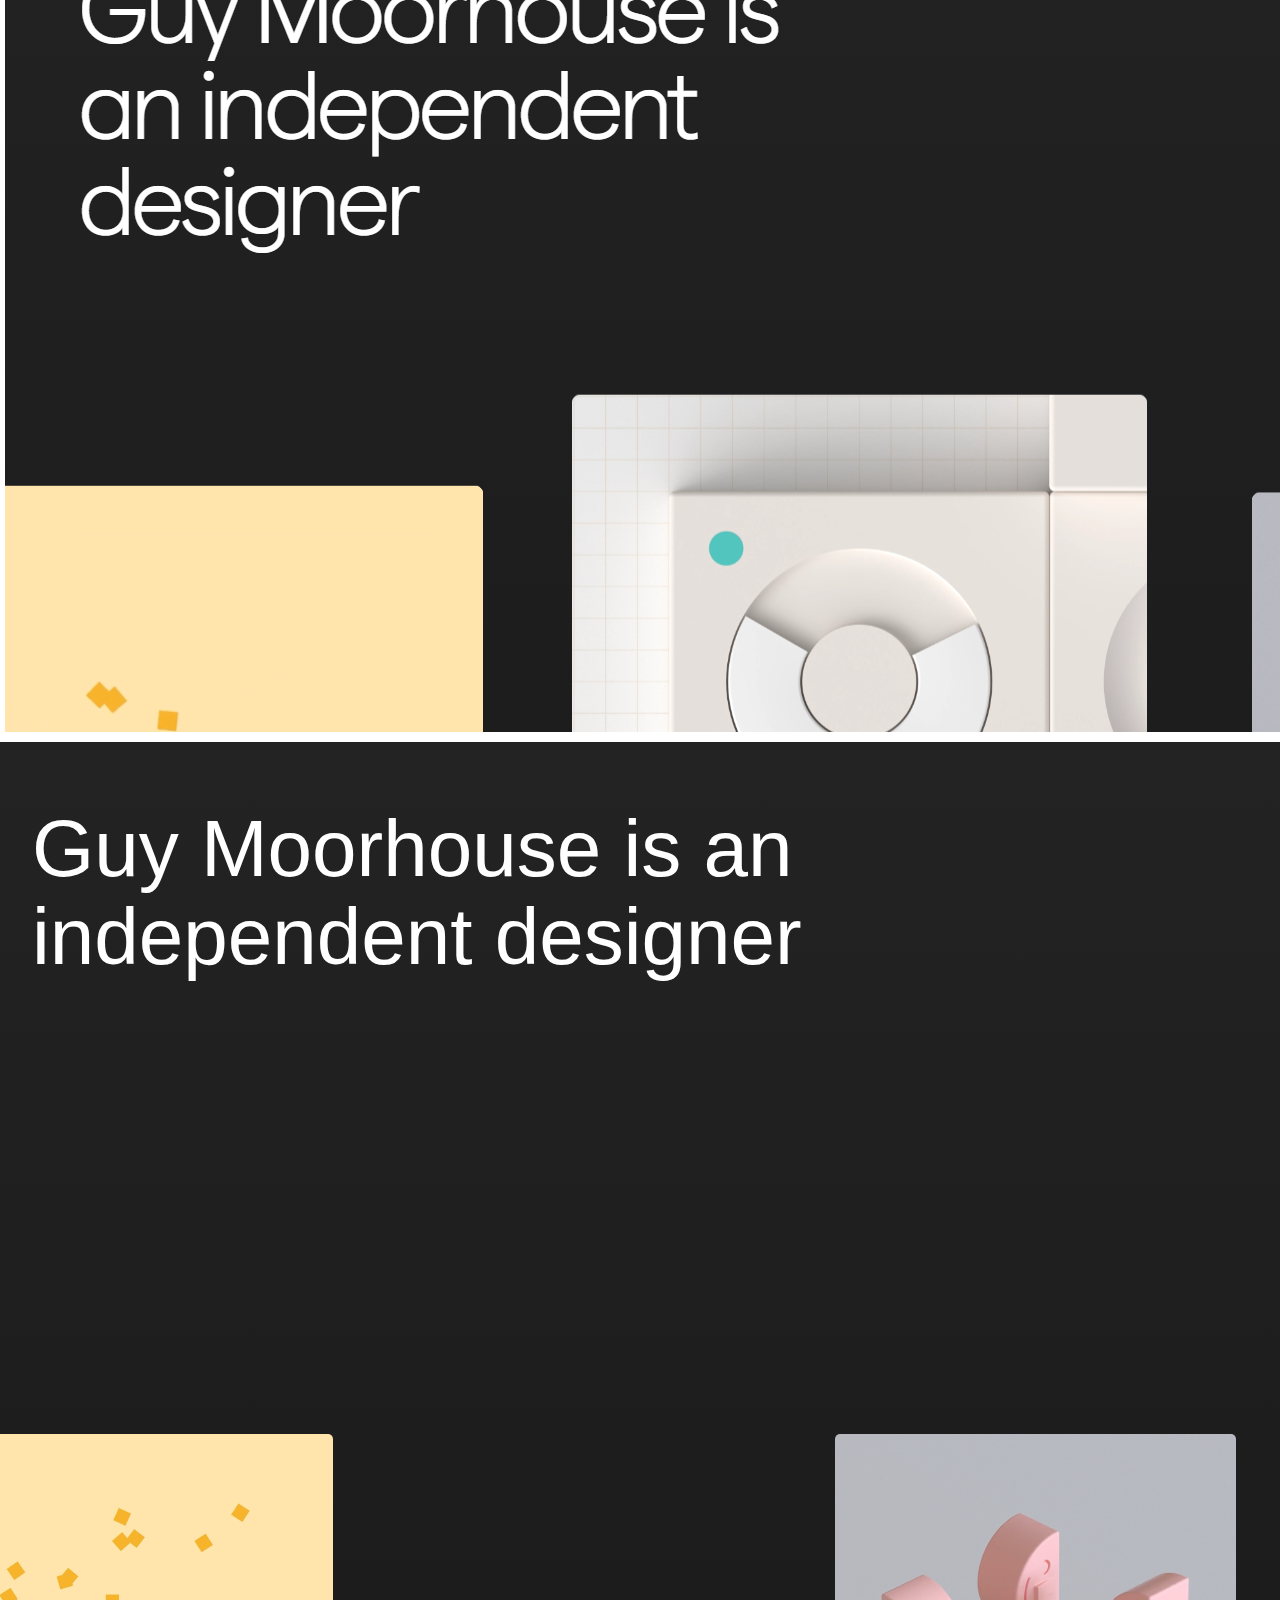
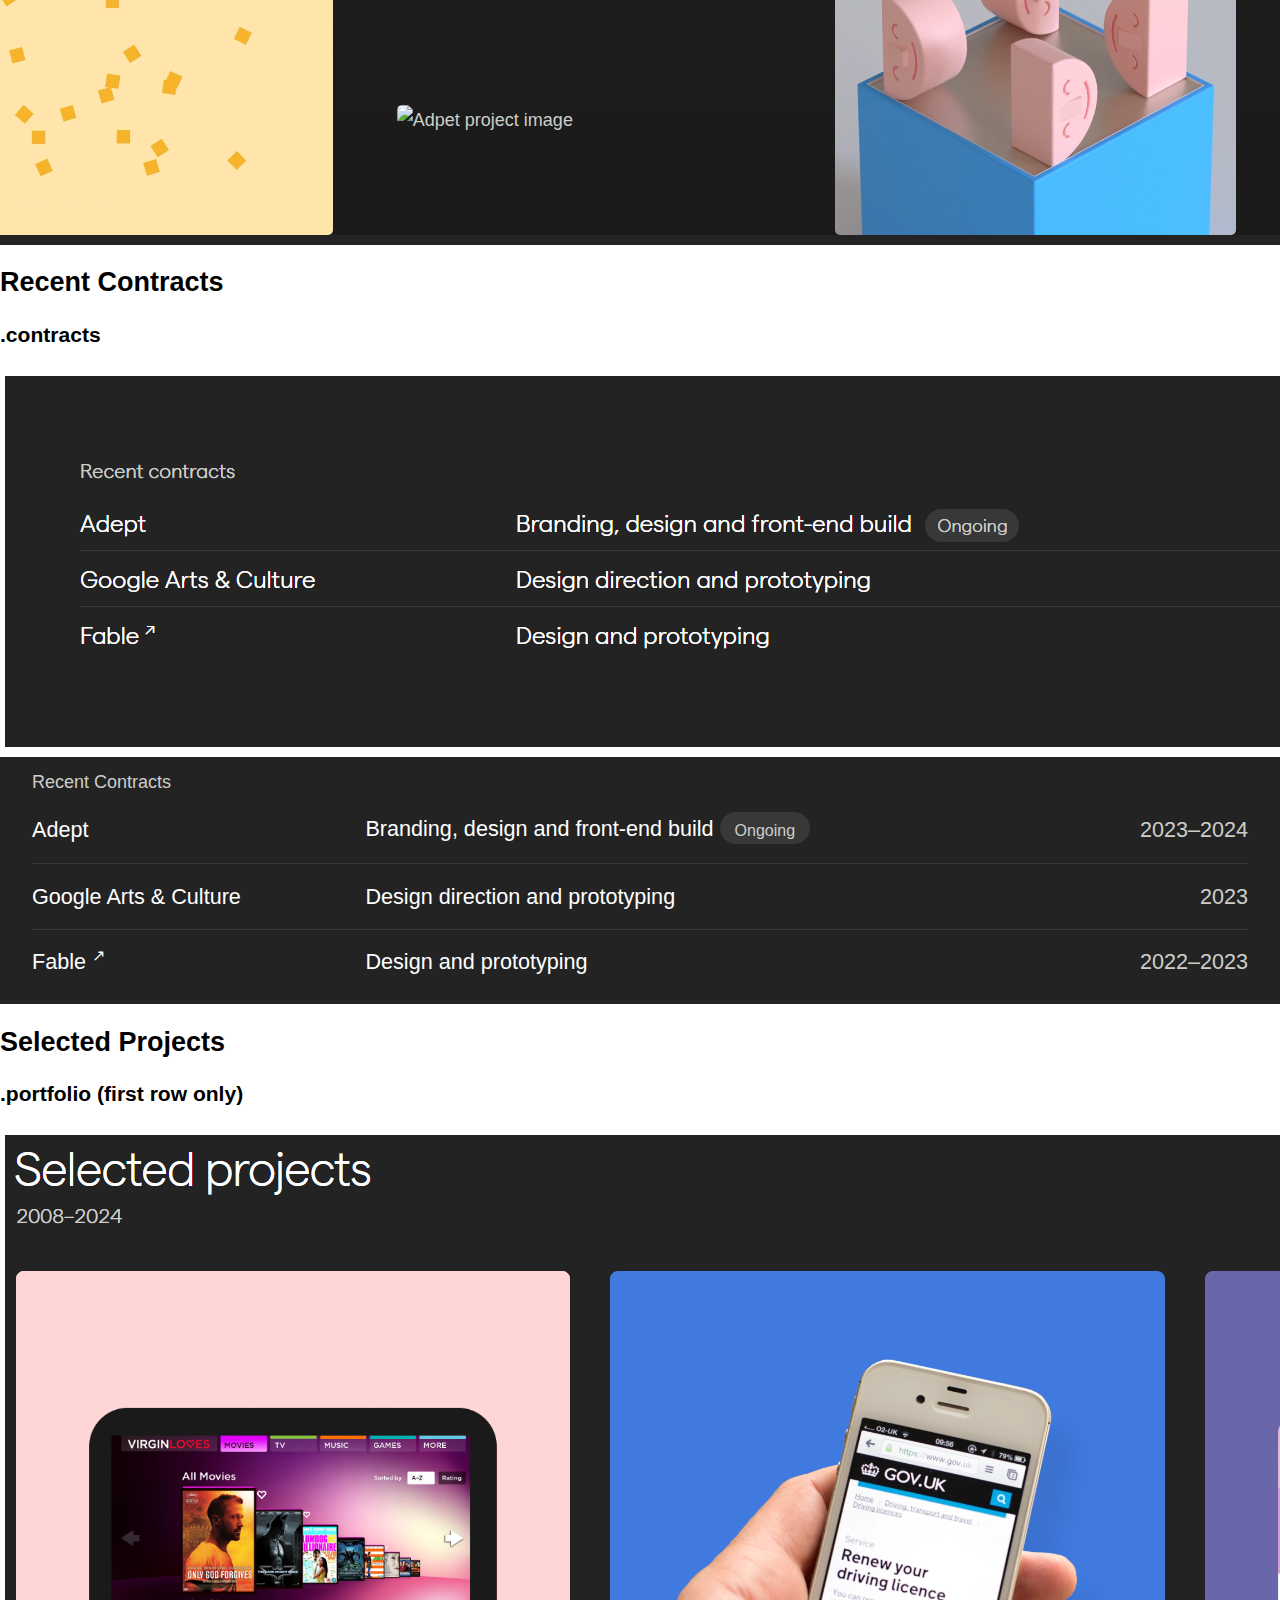
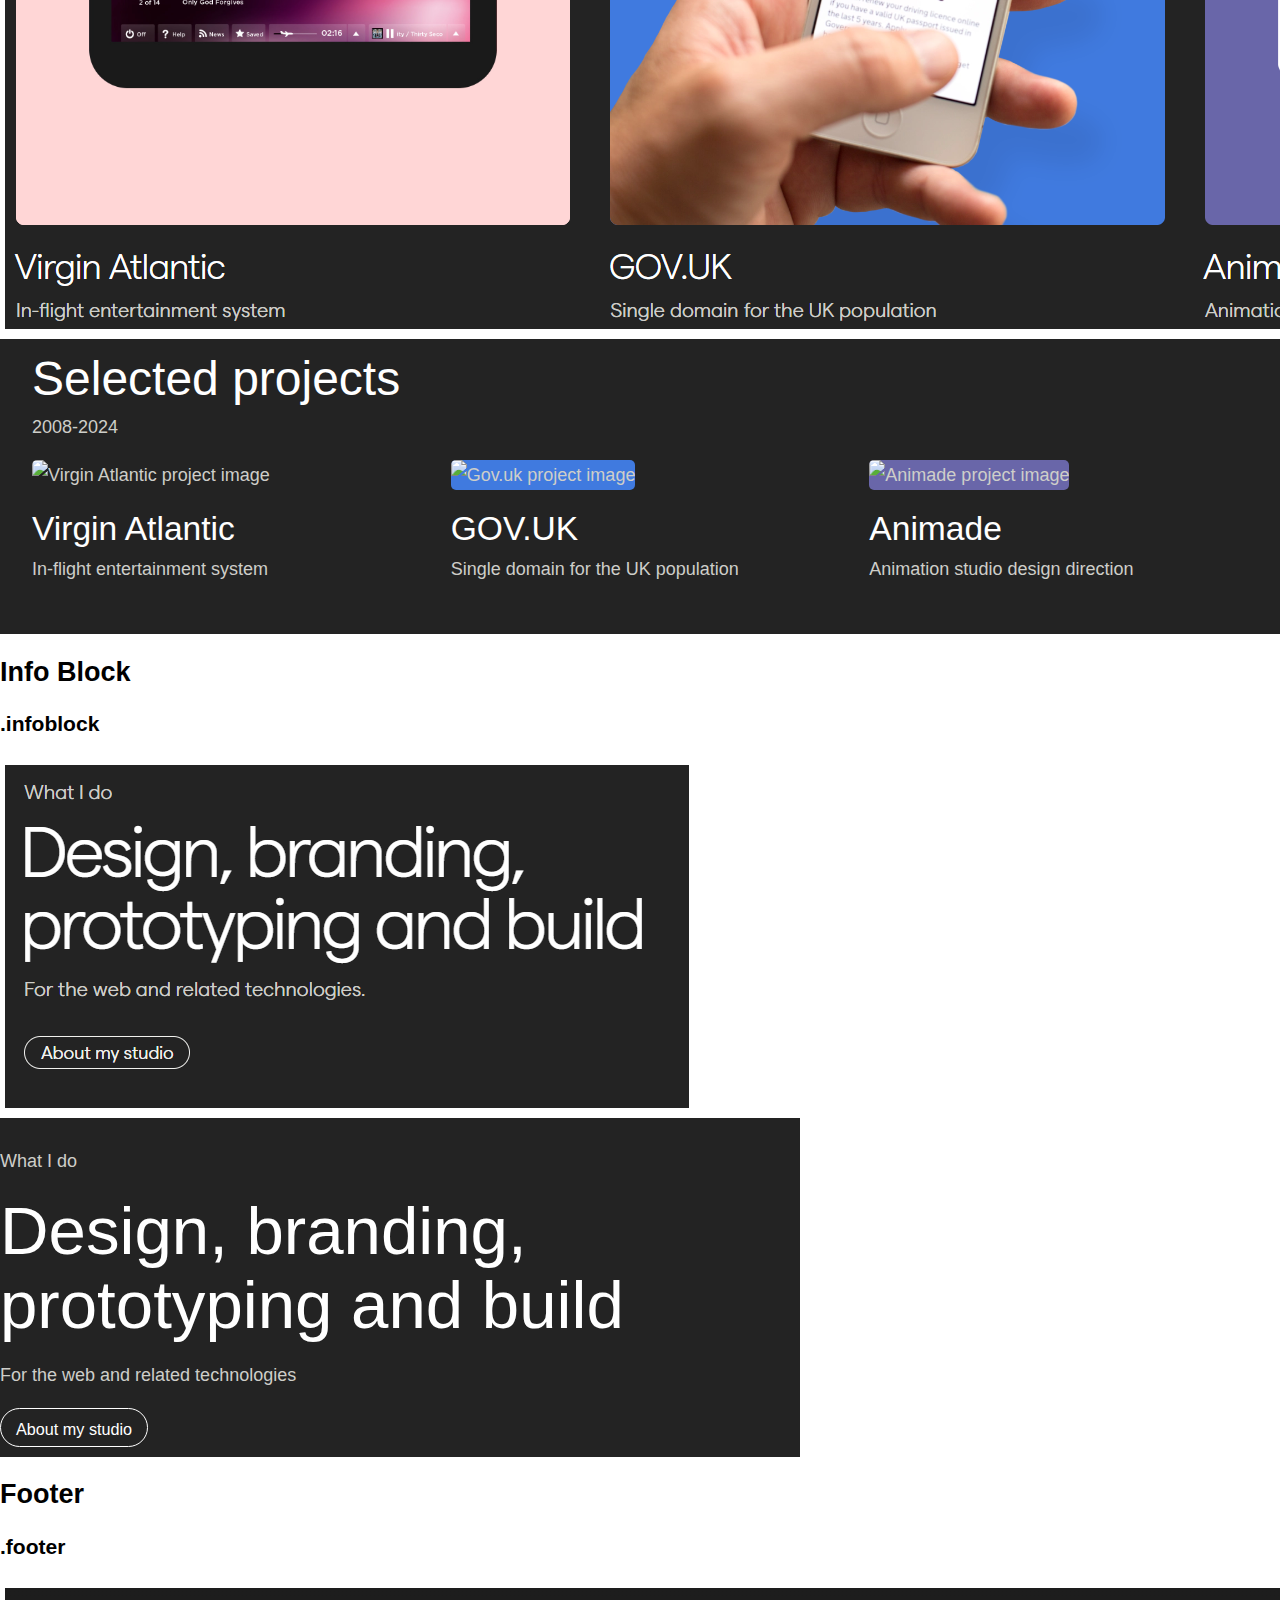
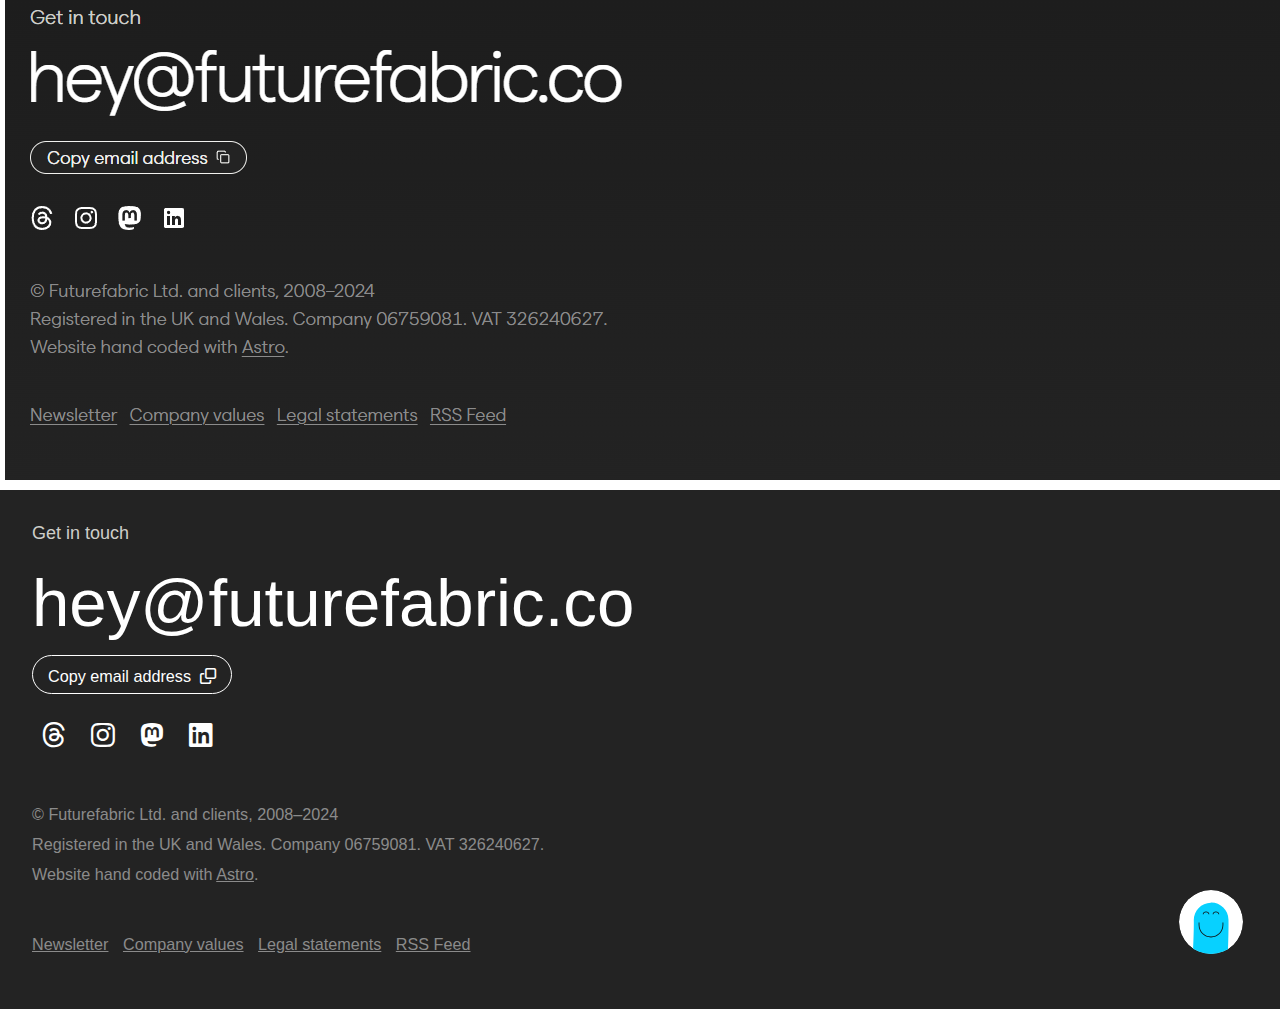
==== commit 6c508b99: "Added availability floater molecule" ====
--- a/components/index.html
+++ b/components/index.html
@@ -113,6 +113,19 @@
             </div>
             <div class="component__code">
                 <a href="#!"><i class="fa-brands fa-threads"></i></a>
+            </div>
+        </article>
+        <article class="component">
+            <h3 class="component__name">Avalability Floater</h3>
+            <div class="component__img">
+                <img src="img/availability-floater.png" alt="A floating element declaring Guy Moorhouse's availability">
+            </div>
+            <div class="component__code">
+                <a href="#!" class="availability-floater">
+                    <div class="availability-floater__light"></div>
+                    <p>Available soon</p>
+                    <img src="../images/blue-mascot-logo.svg" alt="blue mascot logo">
+                </a>
             </div>
         </article>
 
--- a/css/styles.css
+++ b/css/styles.css
@@ -55,7 +55,8 @@
 .component__code {
     background-color: var(--dark-grey);
     color: var(--off-white);
-    padding: 5px;
+    padding: 10px 0;
+    margin: 5px 0;
 }
 
 .footer__copy {
@@ -206,6 +207,48 @@
 Molecules & Organisms
 *********************/
 
+/*Availability Floater*/
+.availability-floater{
+    background-color: var(--white);
+    border-radius: 100px;
+    margin: 20px;
+    width: 220px;
+    display: flex;
+    justify-content: space-between;
+    align-items: center;
+    padding: 3px 3px 3px 16px;
+    box-shadow: 0px 2px 10px rgba(0, 0, 0, 0.8);
+}
+/*The shadow obviously doesn't show up against the dark background here, but I wanted to include it so I'd have it ready for the actual page when this has a fixed position*/
+
+.availability-floater:hover {
+    background-color: rgba(255, 255, 255, 0.9);
+}
+.availability-floater p {
+    margin: 0;
+    padding-top: 8px;
+    color: var(--black);
+}
+.availability-floater img {
+    width: 36px;
+    height: 36px;
+    border: 1px solid var(--off-white);
+    border-radius: 100px;
+    margin: 0;
+}
+
+@keyframes blink {
+    from {opacity: 0;}
+    to {opacity: 1;}
+}
+.availability-floater__light {
+    width: 10px;
+    height: 10px;
+    border-radius: 100px;
+    background-color: var(--green);
+    animation: blink 1s ease-in-out infinite;
+}
+
 /*Navbar*/
 
 .navbar {
@@ -225,16 +268,11 @@
 /*Hero*/
 .hero {
     background-image: linear-gradient(var(--dark-grey), var(--black));
+    overflow: hidden;
 }
 .hero__images{
     min-height: 800px;
-    /* display: grid;
-    grid-template-columns: repeat(3, 1fr); */
-}
-/* .hero__img--far-right {
-    grid-column-end: -1;
-
-} */
+}
 
 .hero__img--left {
     width: 33%;
@@ -261,7 +299,6 @@
     right: -100px;
     bottom: 35%;
 }
-
 
 /*Recent Contracts*/
 
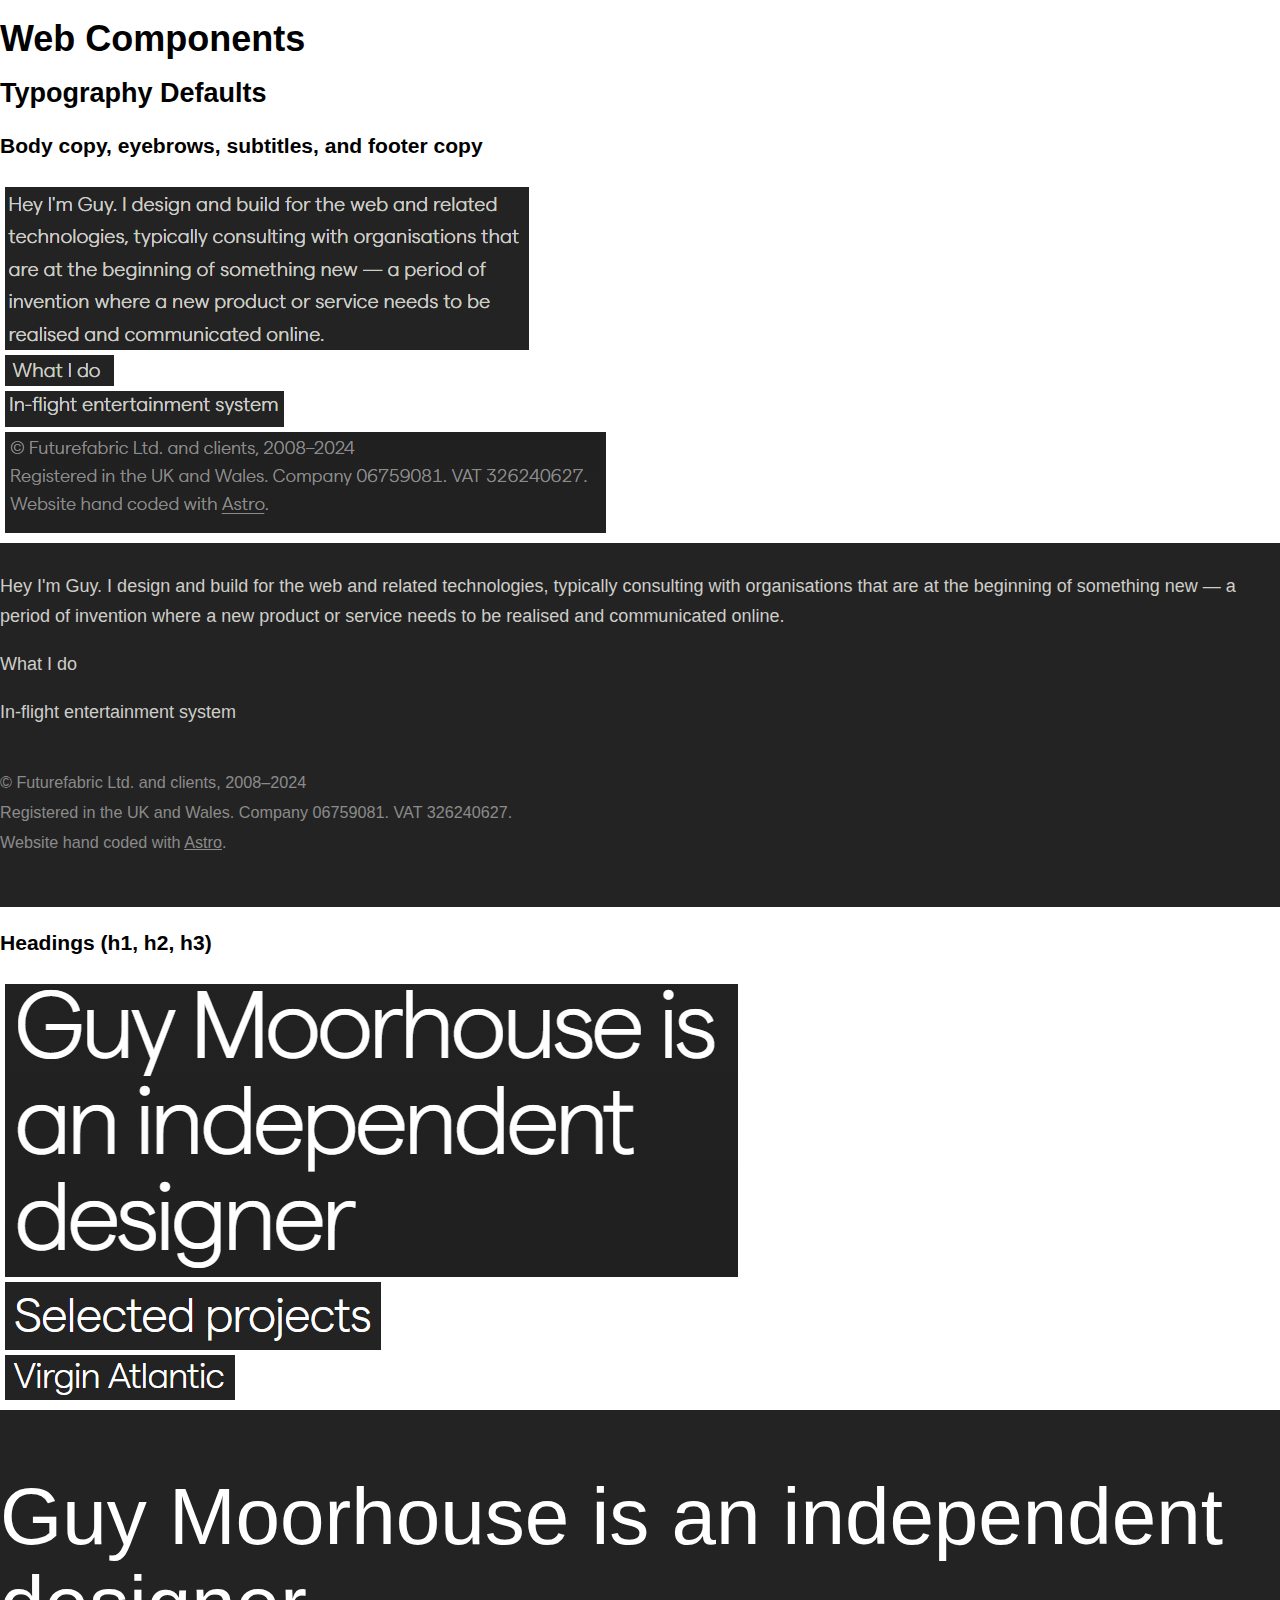
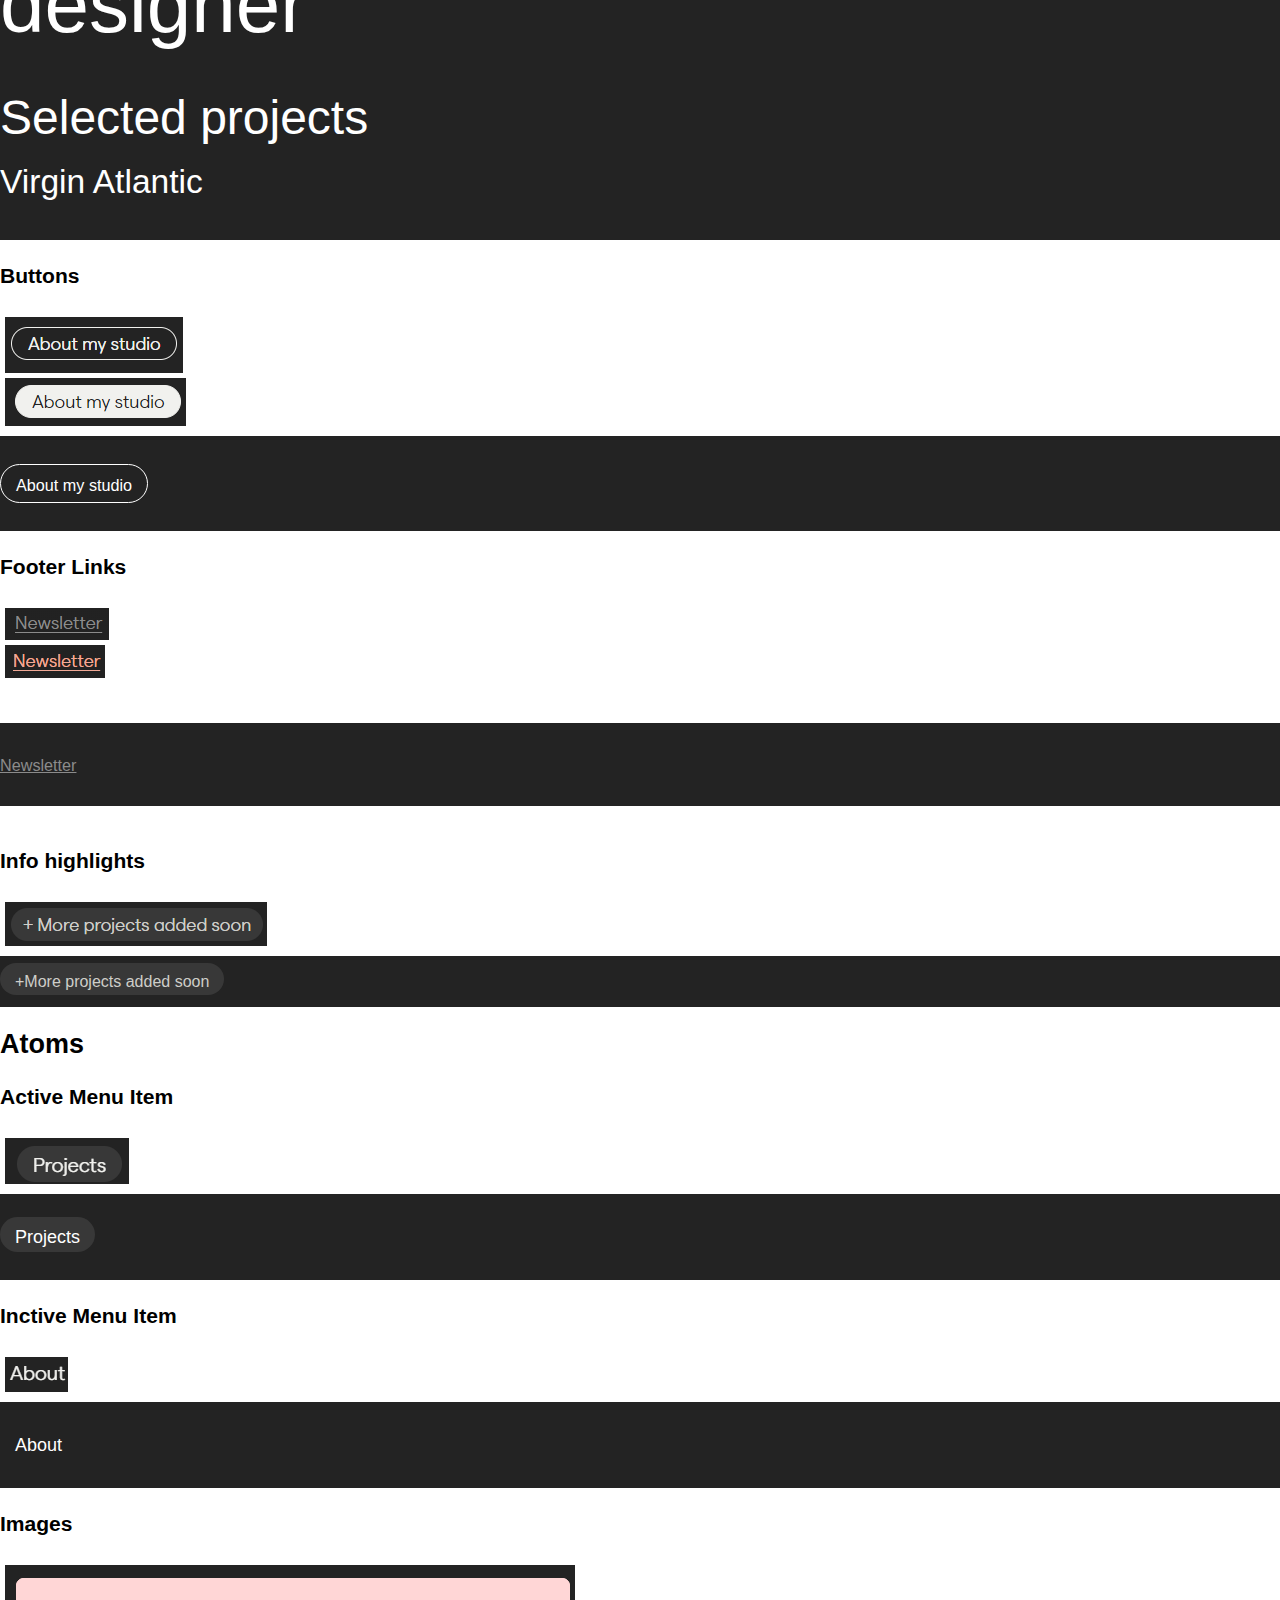
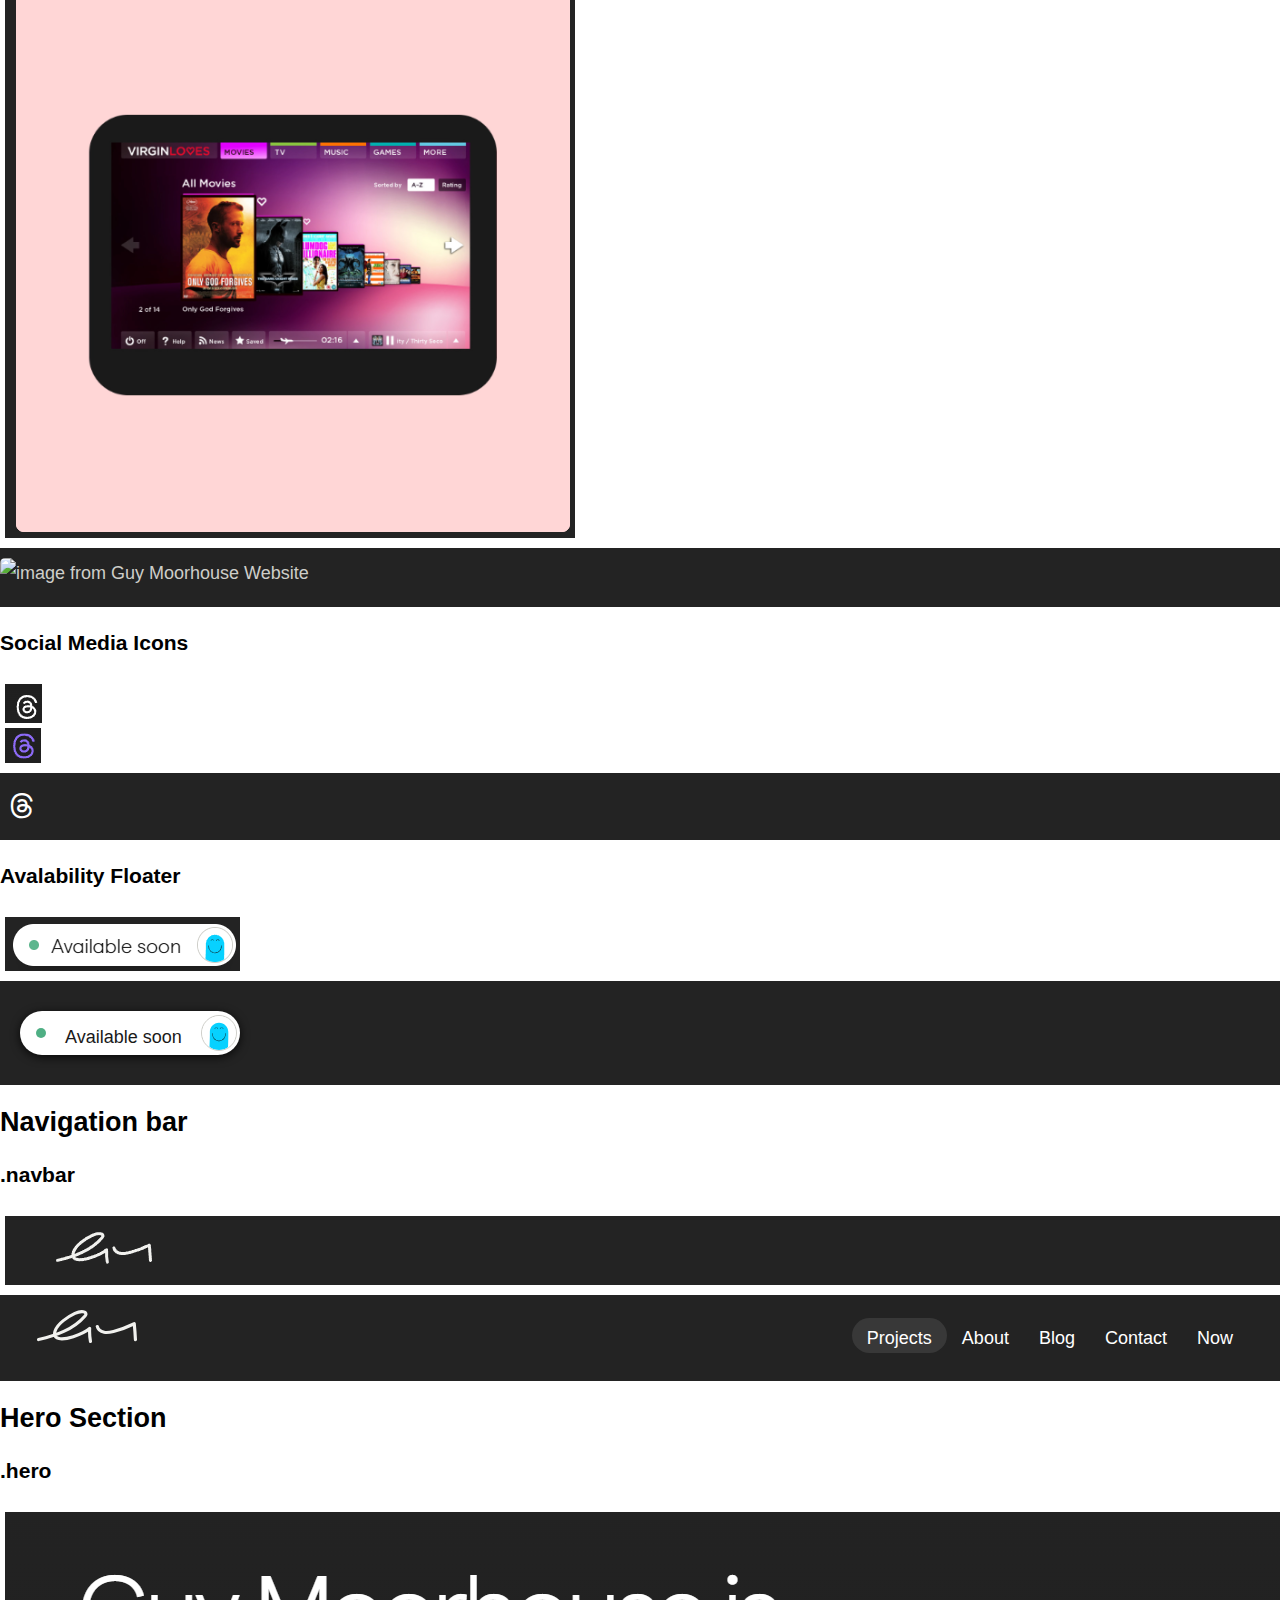
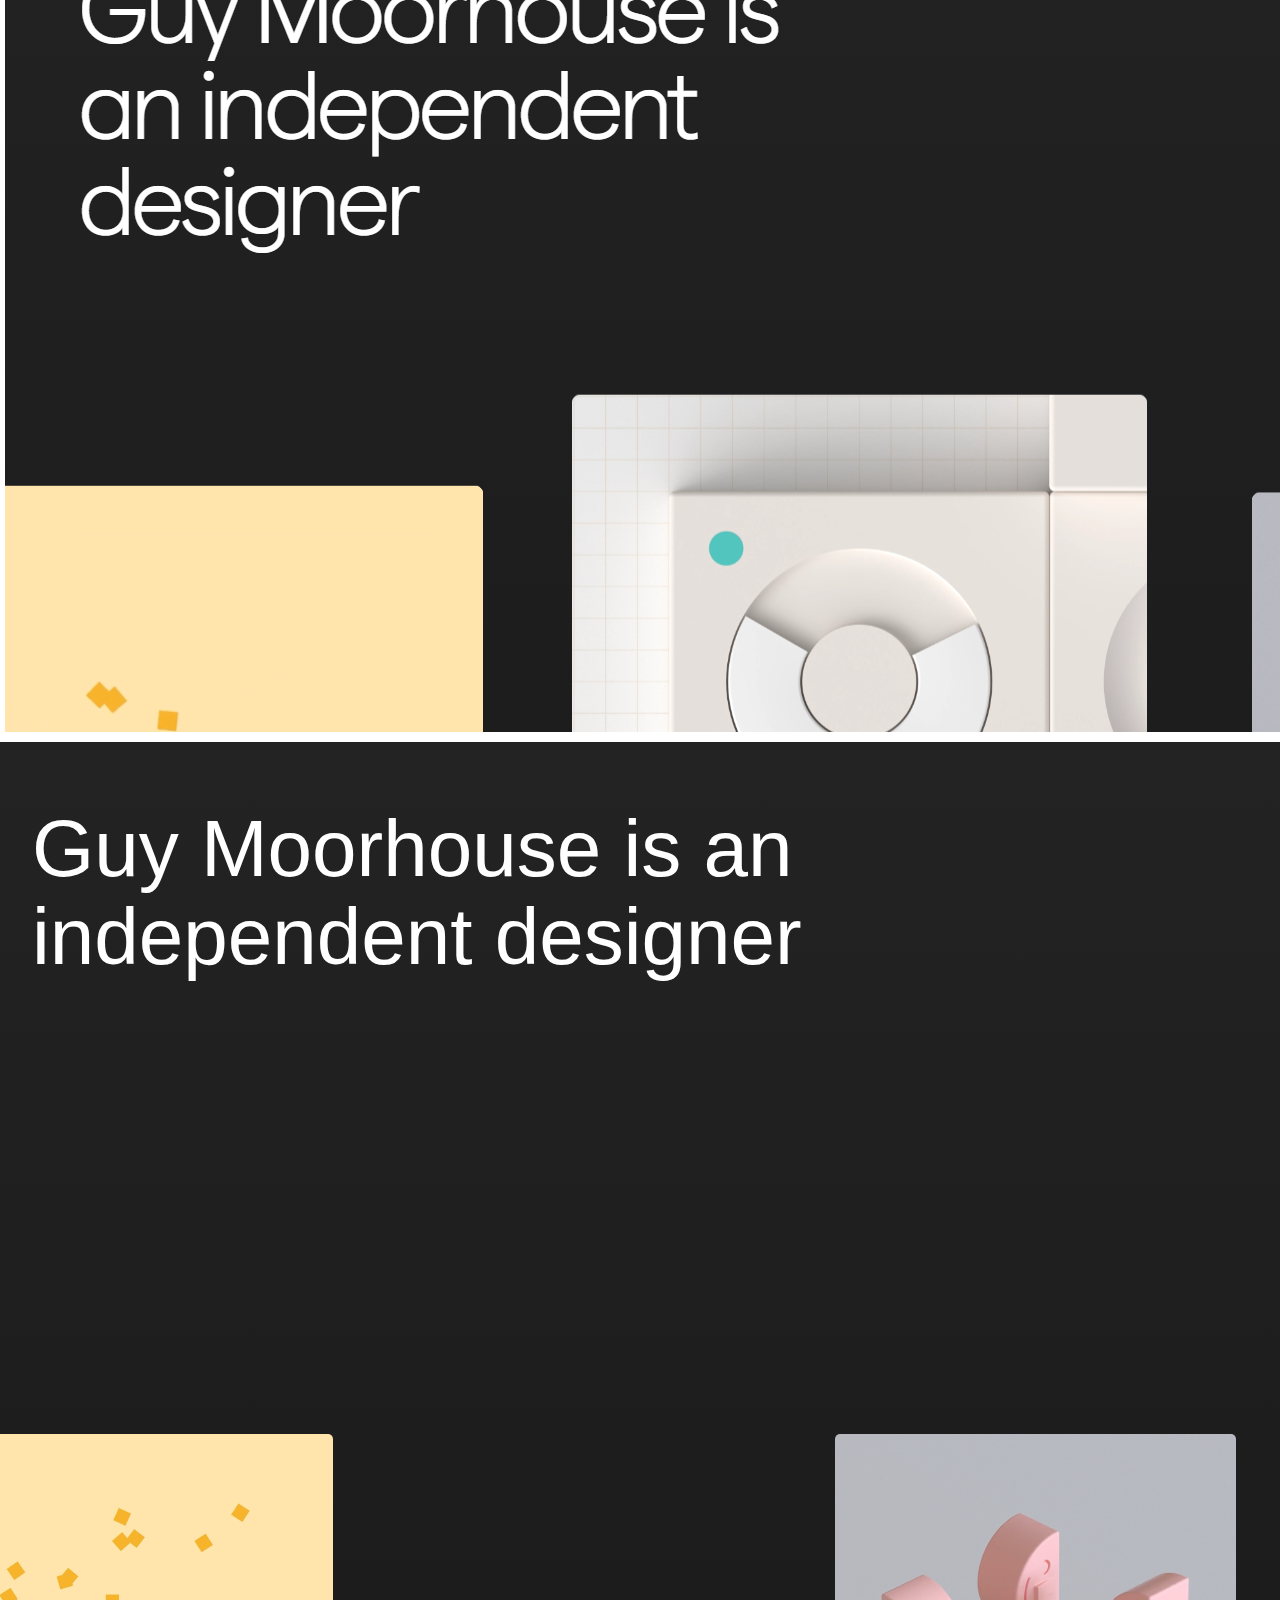
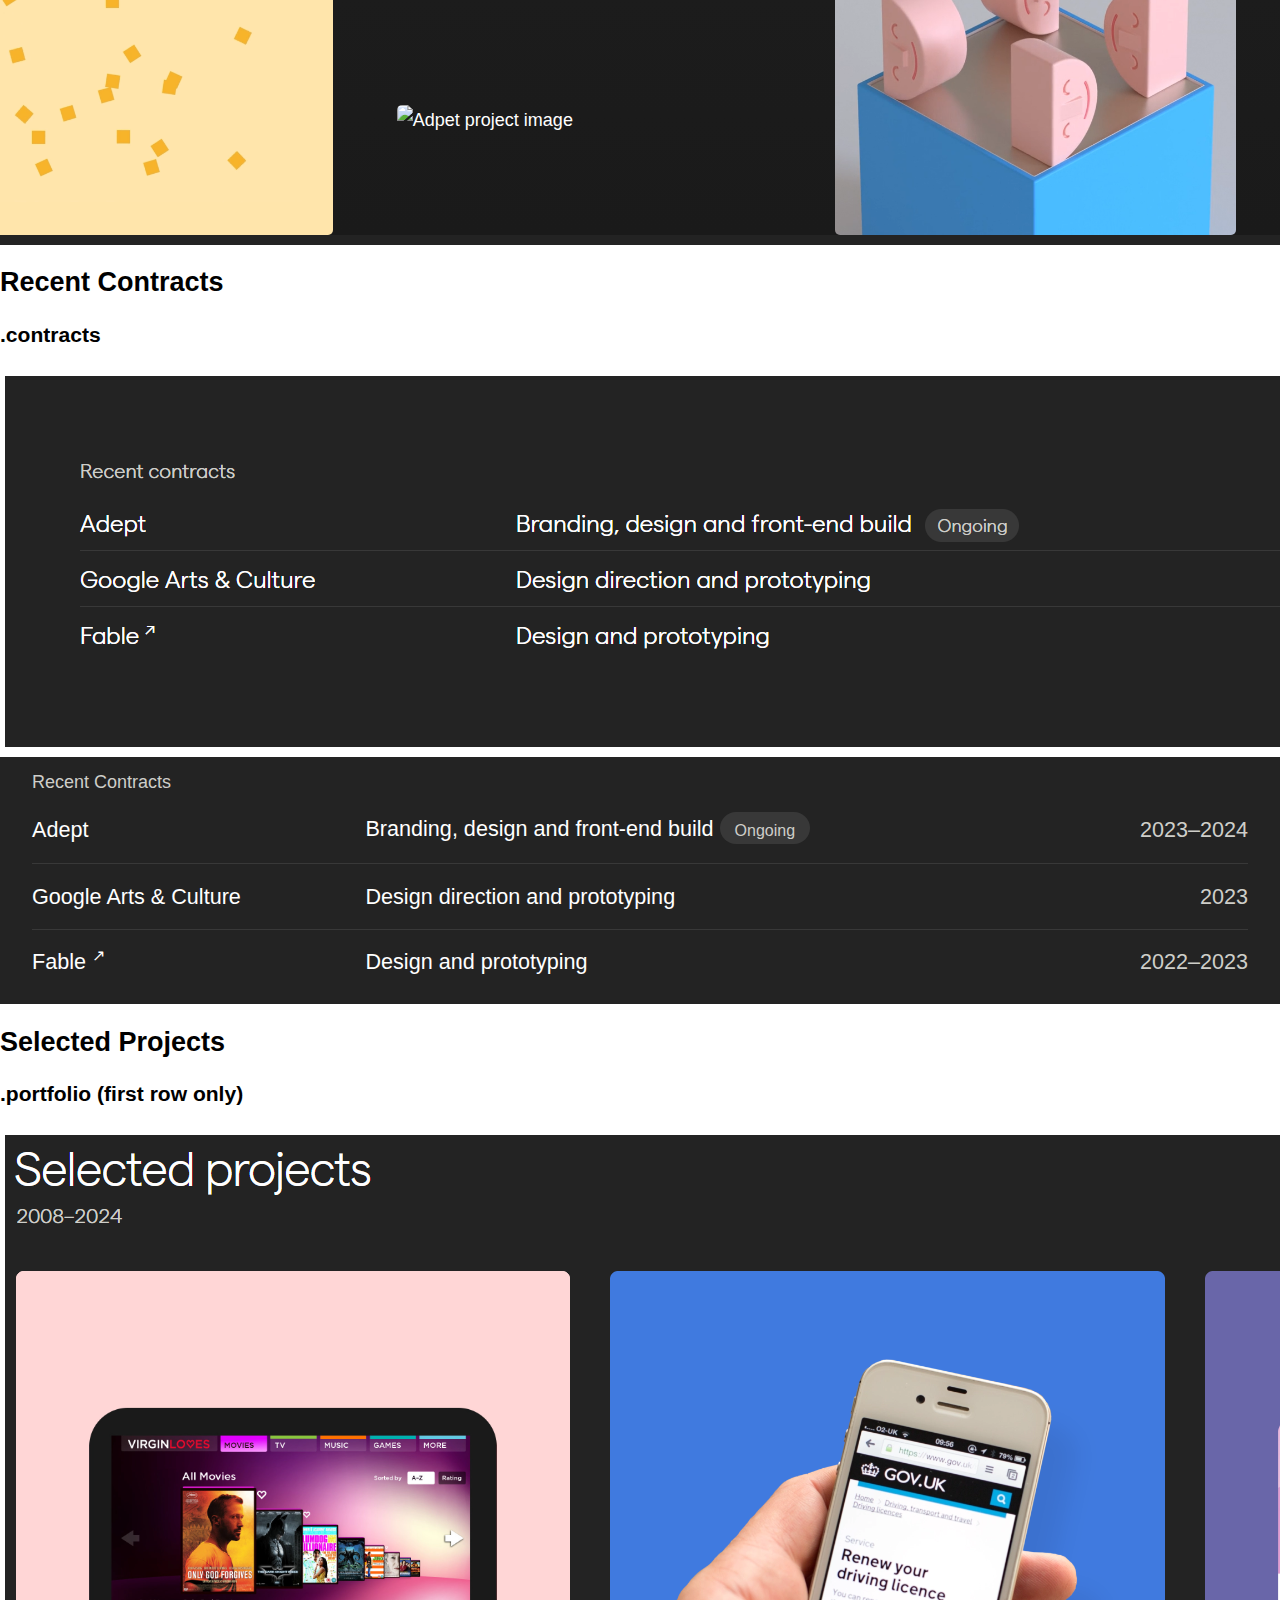
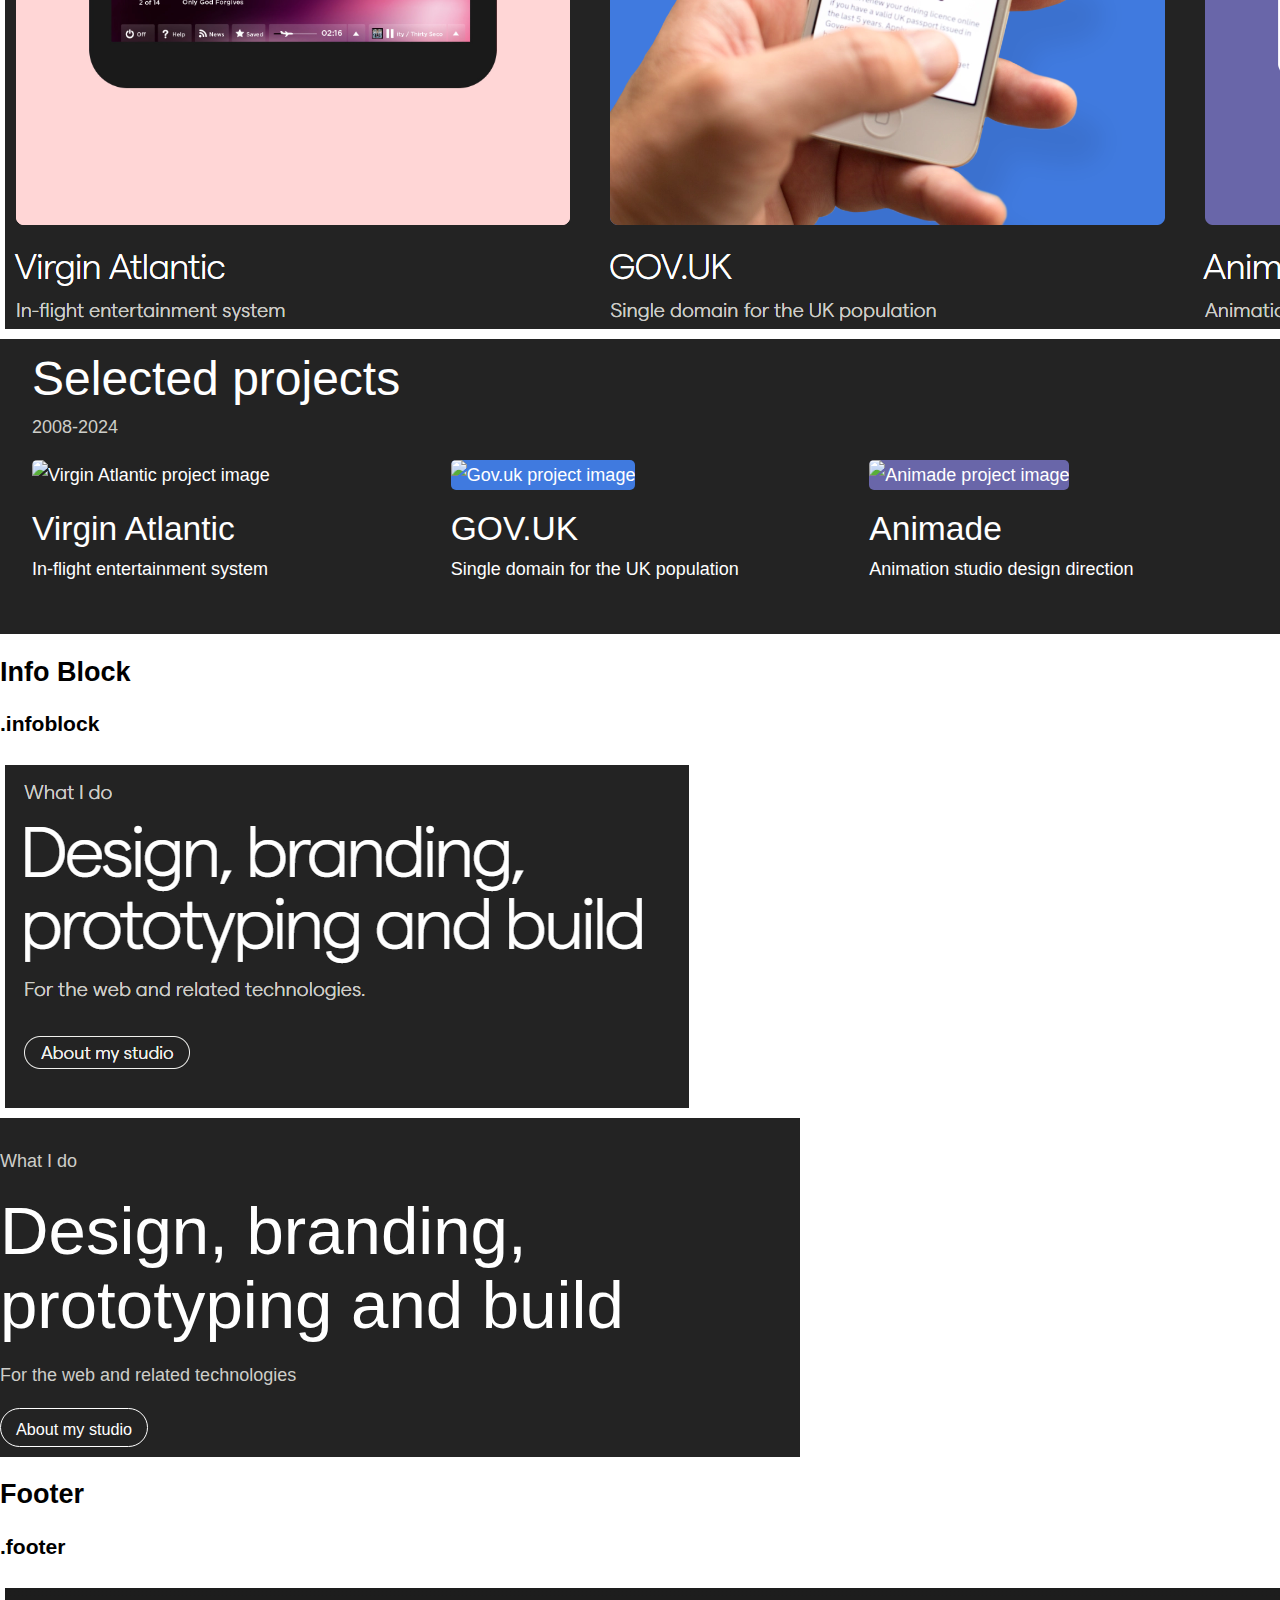
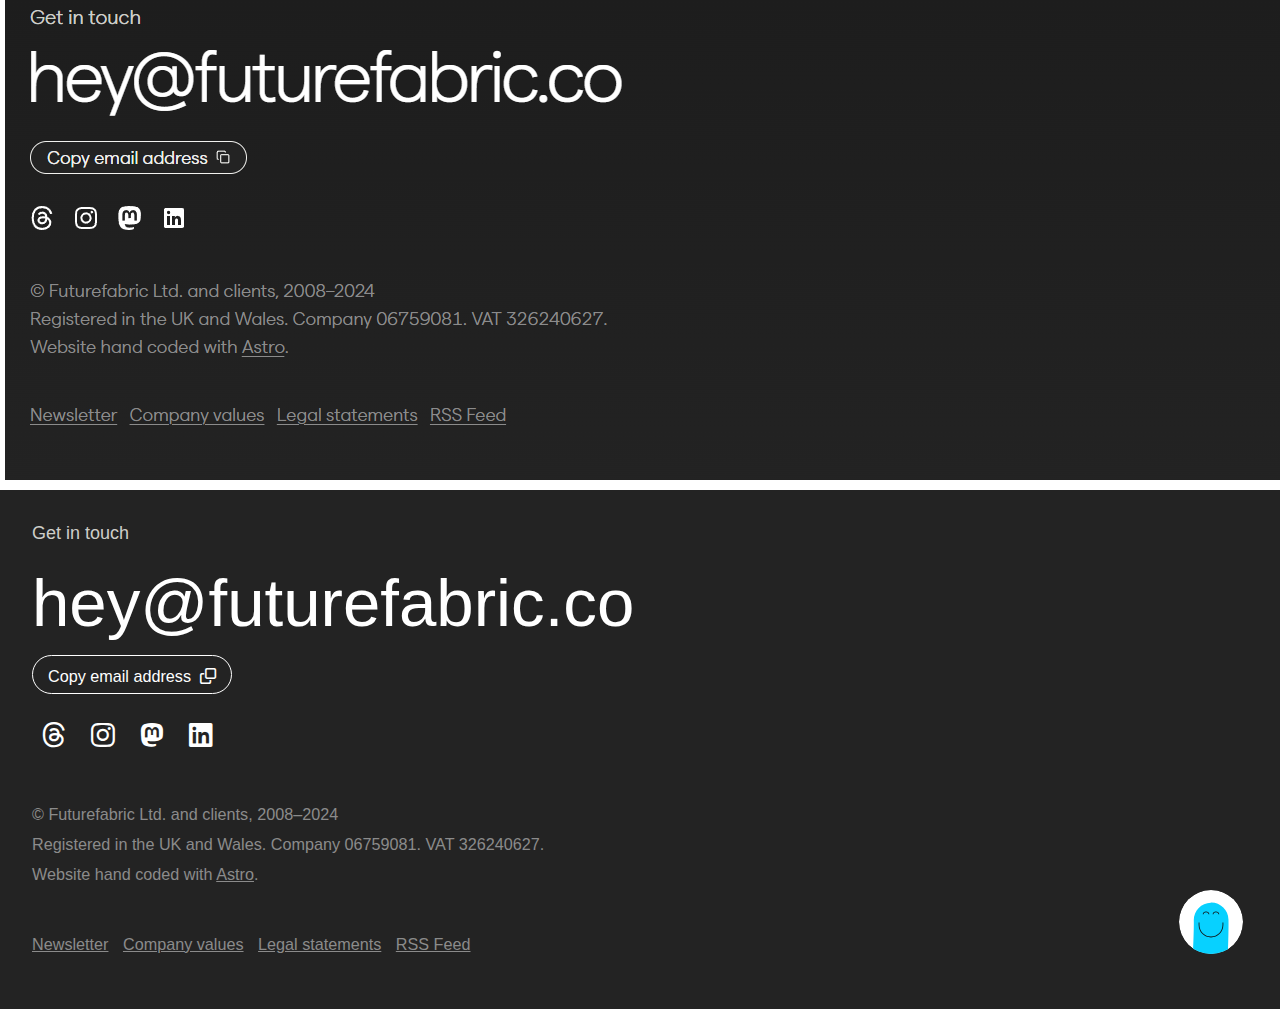
==== commit 7d718417: "Changed some div sections to links where needed" ====
--- a/components/index.html
+++ b/components/index.html
@@ -165,19 +165,19 @@
                     <div class="content-wrapper">
                         <h1 class="hero__title">Guy Moorhouse is an independent designer</h1>
                         <div class="hero__images">
-                            <div class="img-container hero__img--far-right">
+                            <a href="#!" class="img-container hero__img--far-right">
                                 <img src="https://www.futurefabric.co/_astro/malika-thumb.ZuOuGDAx_1P9HoF.webp" alt="Malika Favre project image">
-                            </div>
-                            <div class="img-container hero__img--left">
+                            </a>
+                            <a href="#!" class="img-container hero__img--left">
                                 <img src="../images/videoframe_4724--SuperHi.png" alt="SuperHi Project Image">
                                 <!--The videos on the site are embedded in such a way that I am unable to link them into my project. I've been able to save a frame from each video for this project-->
-                            </div>
-                            <div class="img-container hero__img--middle">
+                            </a>
+                            <a href="#!" class="img-container hero__img--middle">
                                 <img src="https://www.futurefabric.co/_astro/adept-top-03.aE1KpdpV_Z243Gtq.webp" alt="Adpet project image">
-                            </div>
-                            <div class="img-container hero__img--right">
+                            </a>
+                            <a href="#!" class="img-container hero__img--right">
                                 <img src="../images/videoframe_1907--Loopers.png" alt="Loopers project image">
-                            </div>
+                            </a>
                         </div>
                     </div>  
                 </section>  
@@ -228,27 +228,27 @@
                     <h2>Selected projects</h2>
                     <p>2008-2024</p>
                     <div class="portfolio__grid">
-                        <div class="project">
+                        <a href="#!" class="project">
                             <div class="img-container img-container--grid">
                                 <img src="https://www.futurefabric.co/_astro/virgin-thumb.u7OhDyeX_vBVBF.webp" alt="Virgin Atlantic project image">
                             </div>
                             <h3>Virgin Atlantic</h3>
                             <p>In-flight entertainment system</p>
-                        </div>
-                        <div class="project">
+                        </a>
+                        <a href="#!" class="project">
                             <div class="img-container img-container--grid img-container--blue">
                                 <img src="https://www.futurefabric.co/_astro/govuk.0S3qSJgE_Z1qkB71.webp" alt="Gov.uk project image">
                             </div>
                             <h3>GOV.UK</h3>
                             <p>Single domain for the UK population</p>
-                        </div>
-                        <div class="project">
+                        </a>
+                        <a href="#!" class="project">
                             <div class="img-container img-container--grid img-container--purple">
                                 <img src="https://www.futurefabric.co/_astro/animade-thumb-02.aVeSo_rM_Z1zM0wH.webp" alt="Animade project image">
                             </div>
                             <h3>Animade</h3>
                             <p>Animation studio design direction</p>
-                        </div>
+                        </a>
                     </div>
                 </div>
             </div>
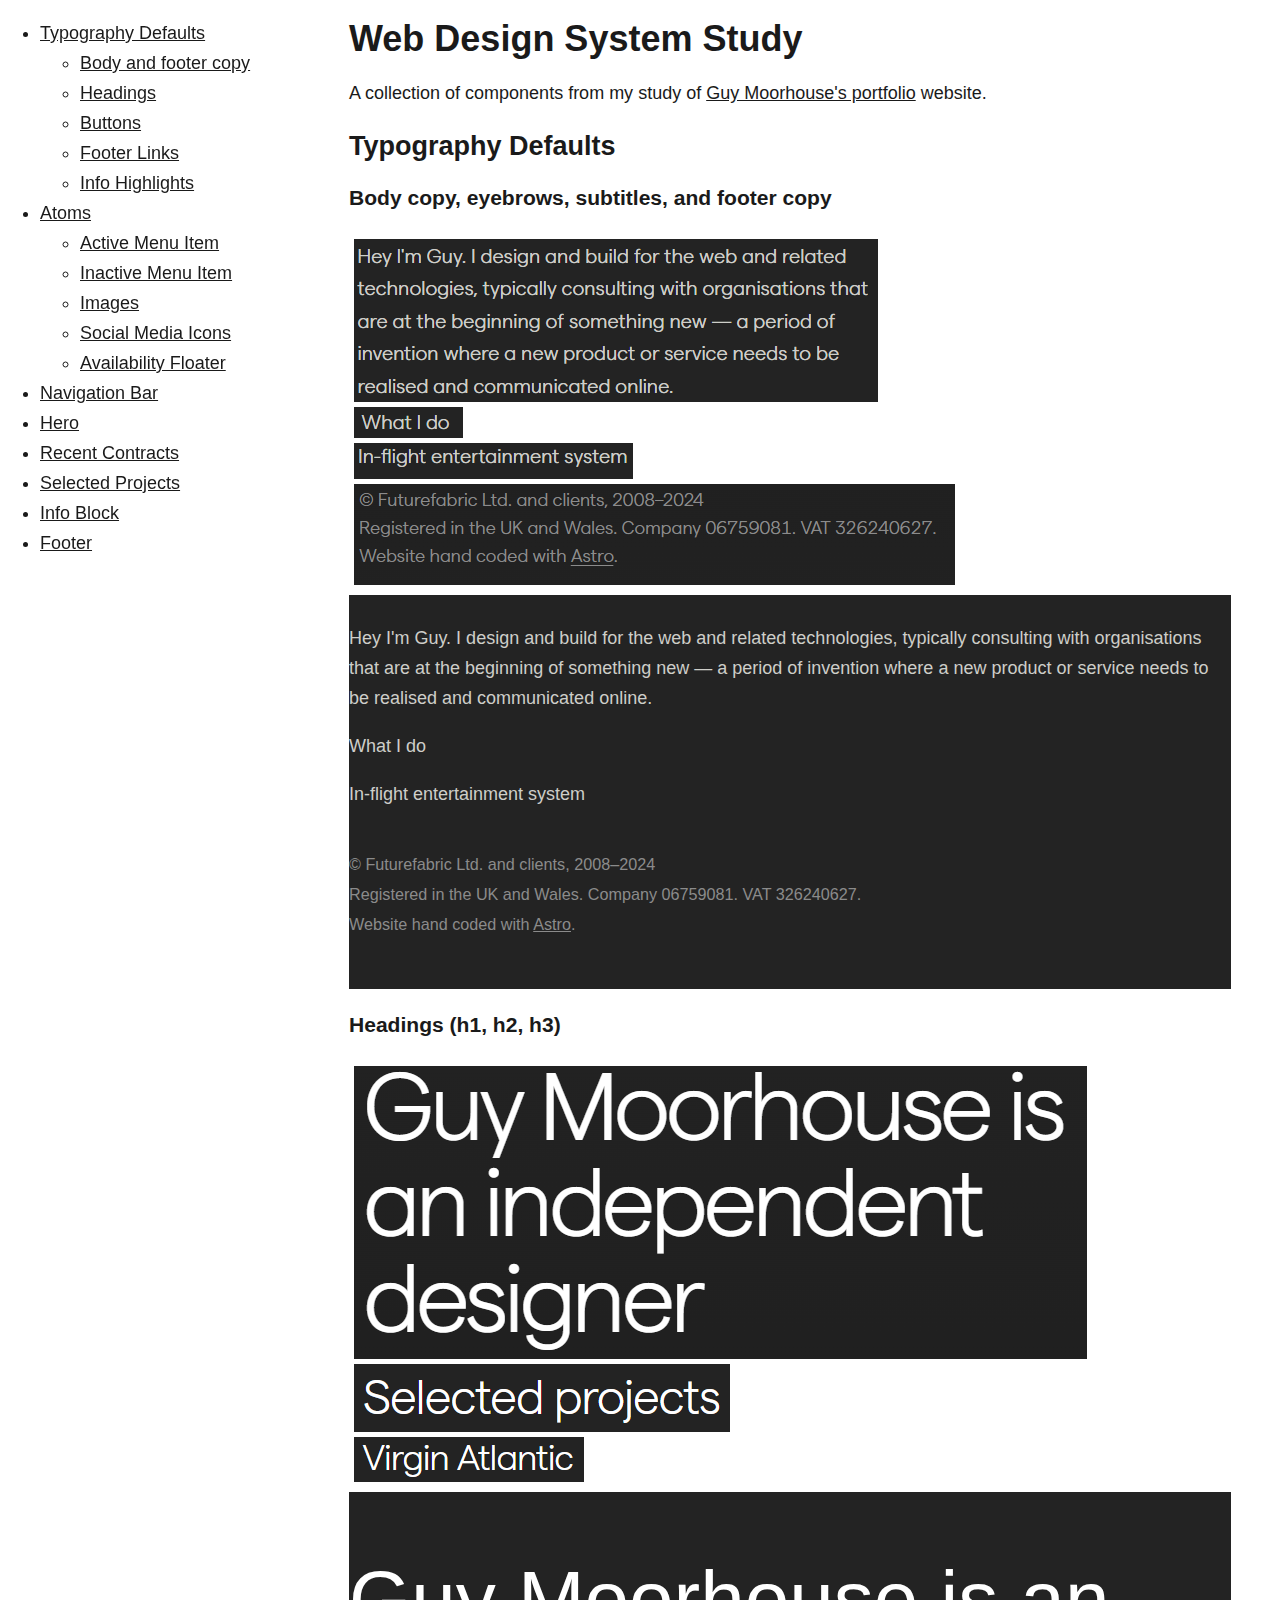
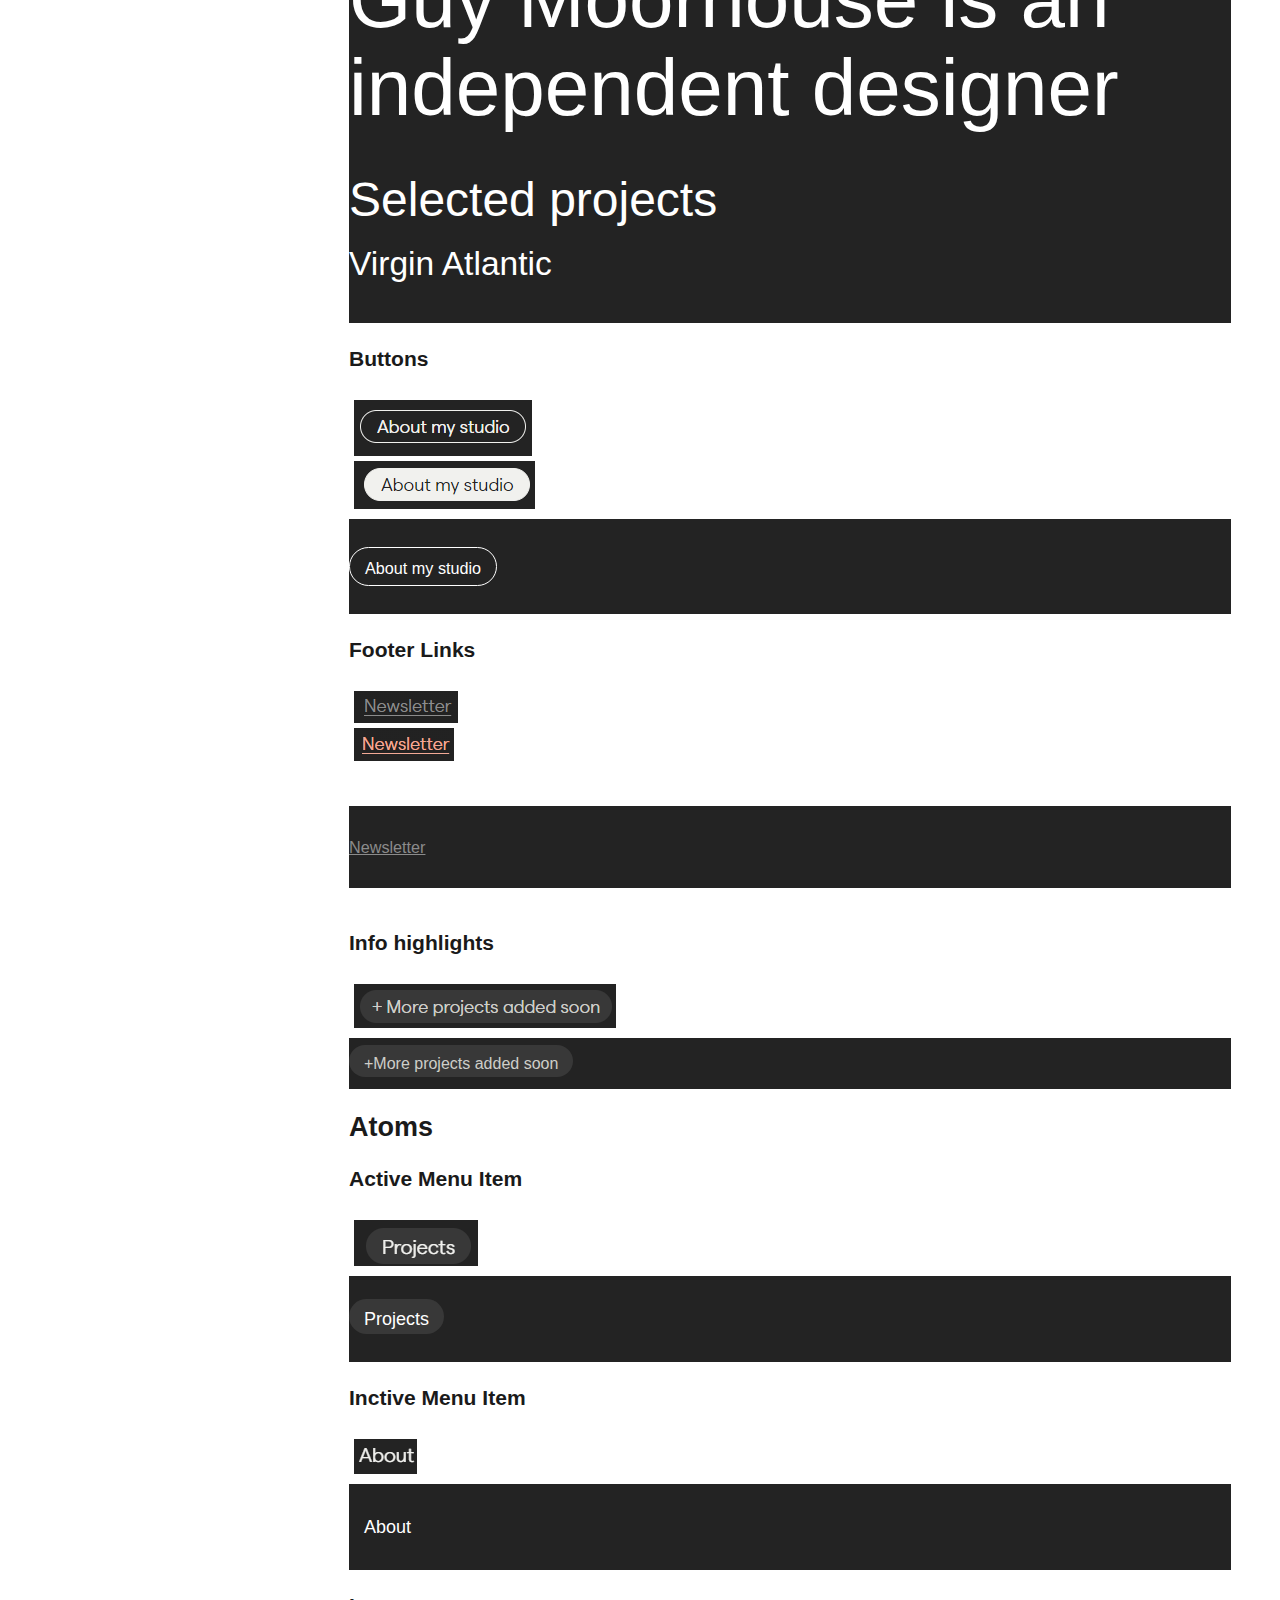
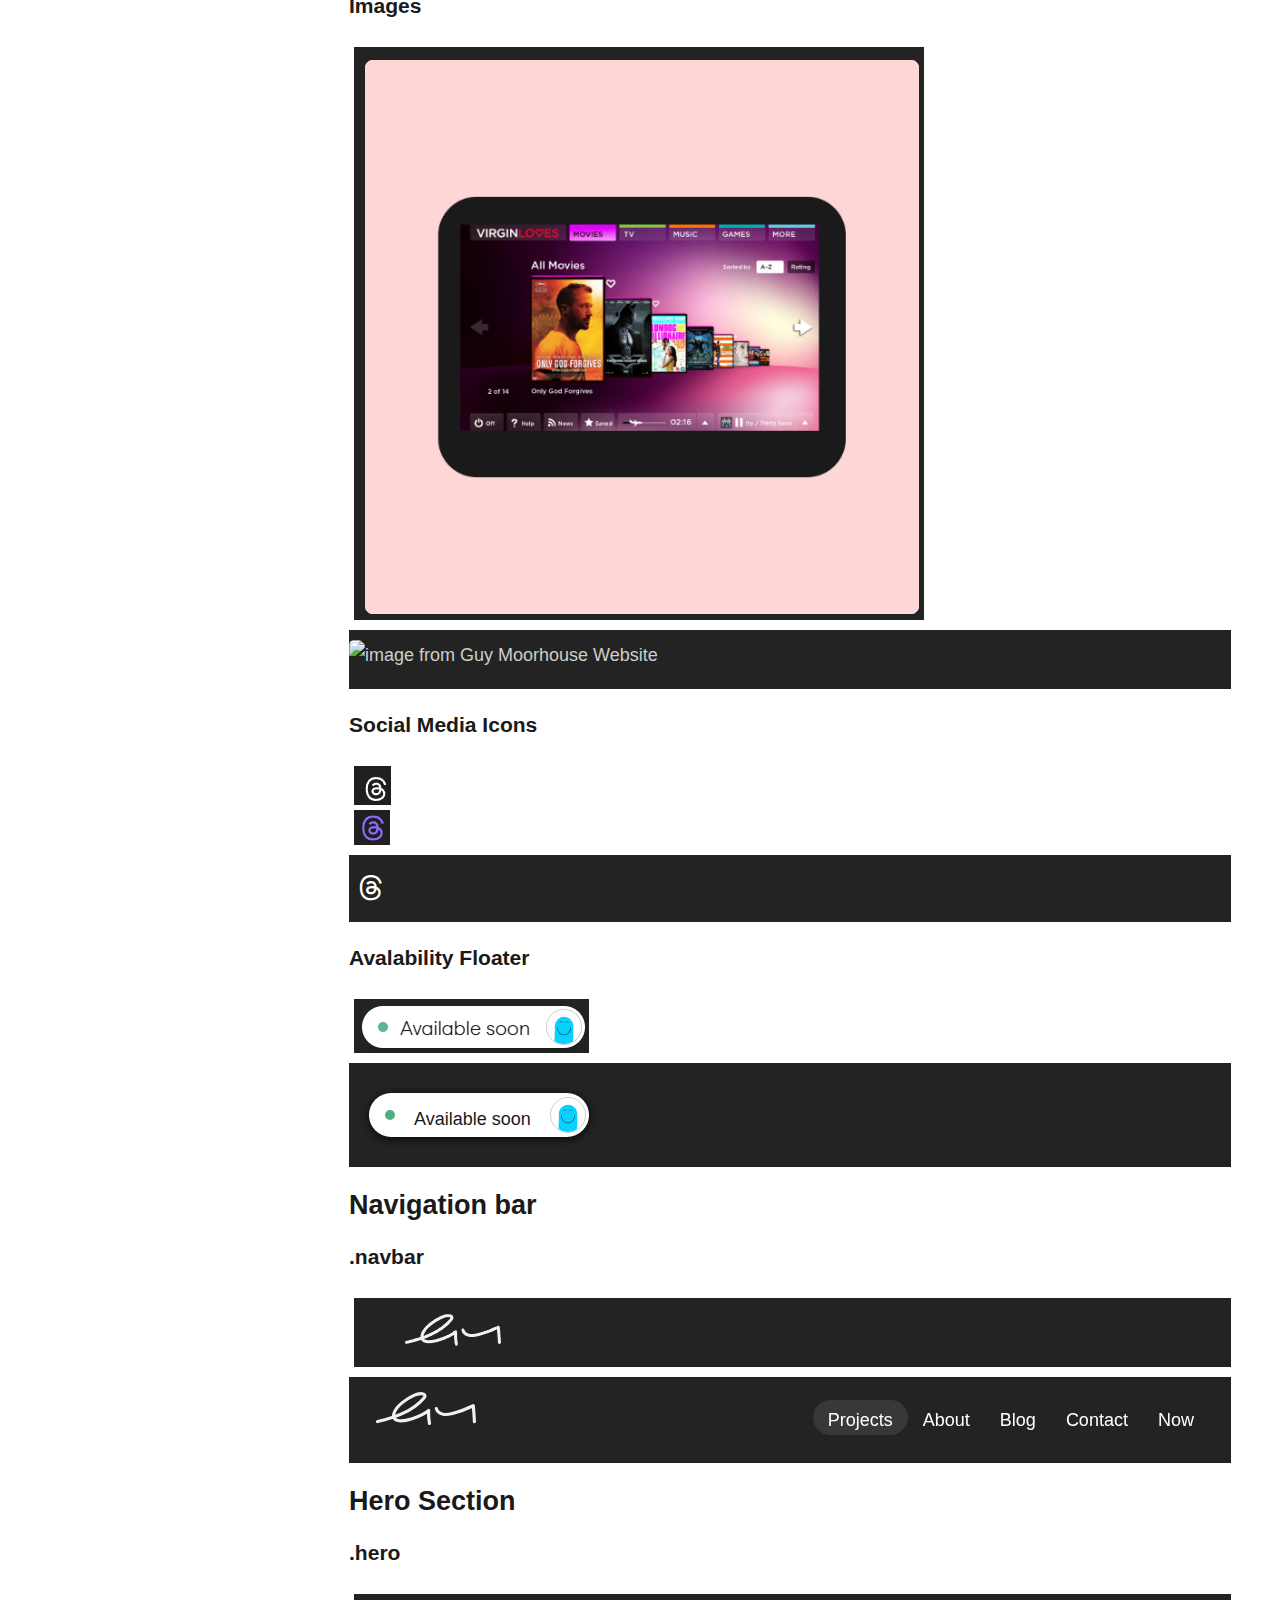
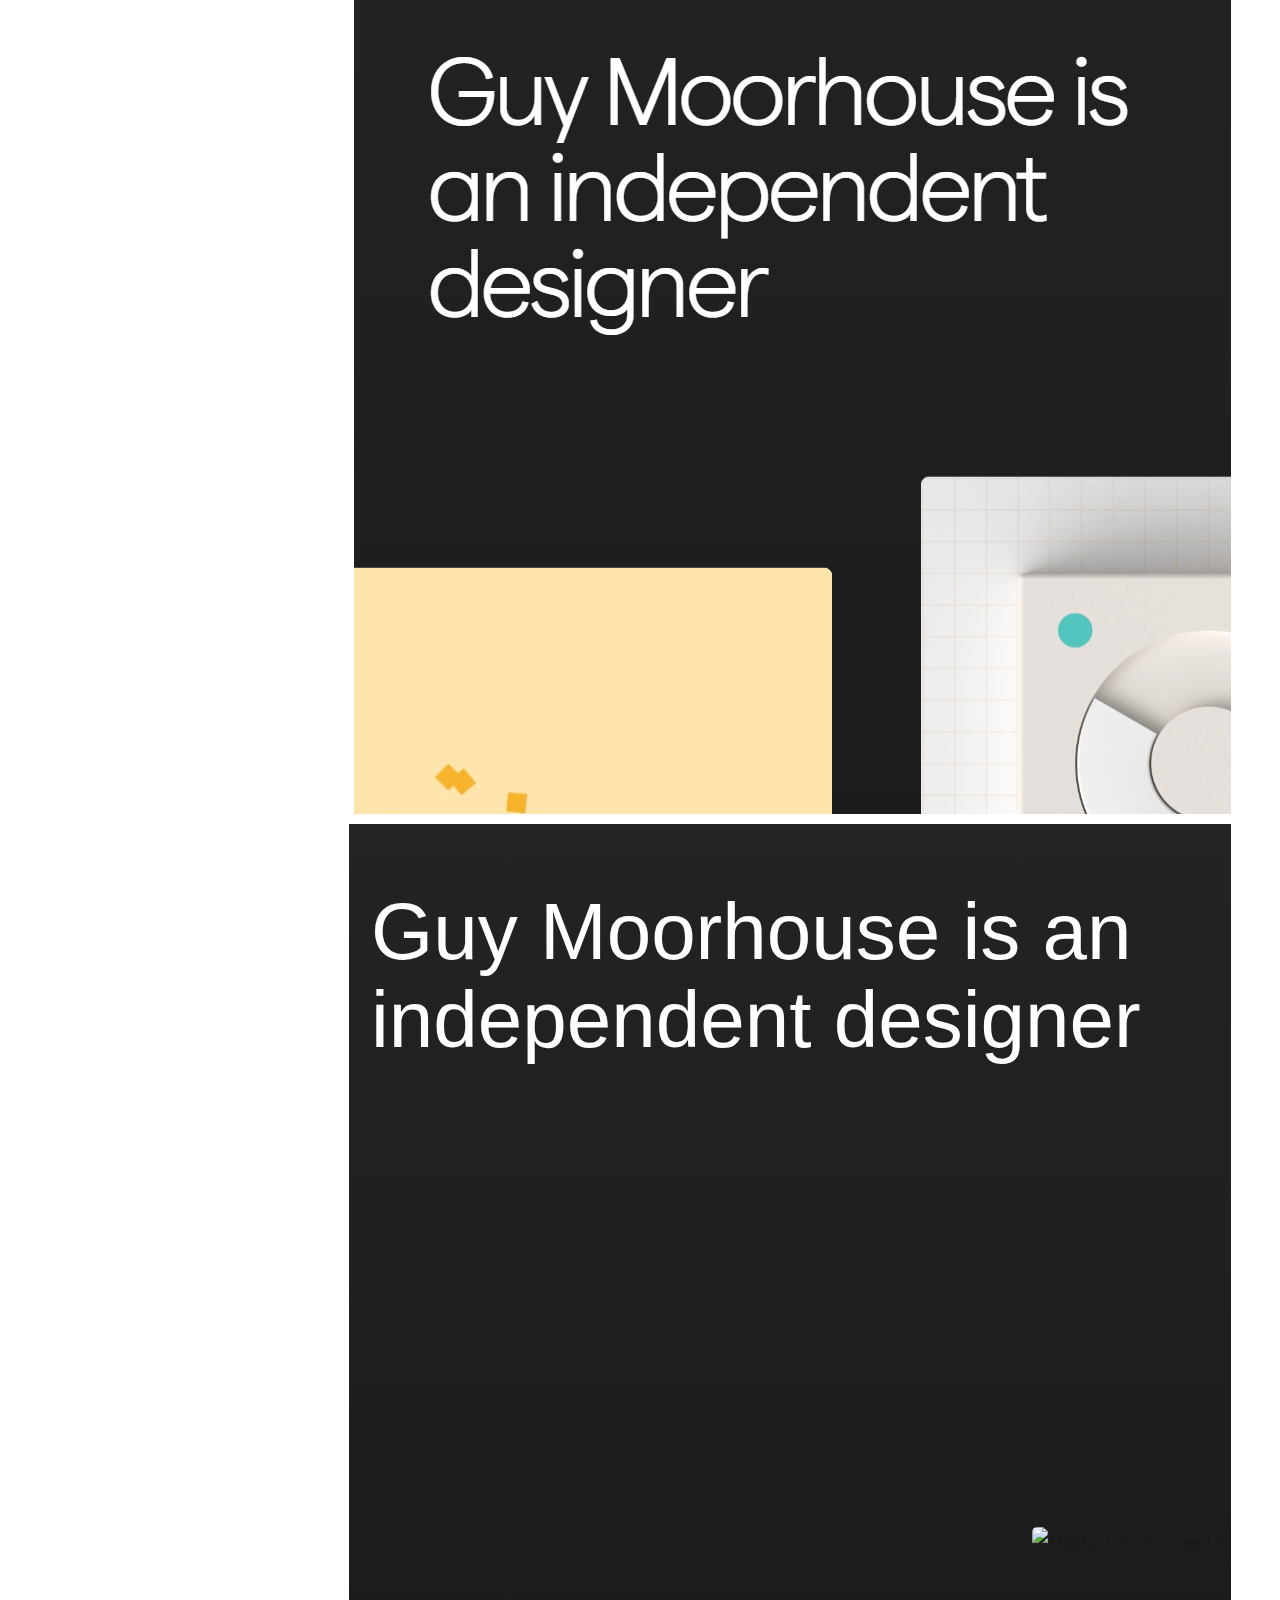
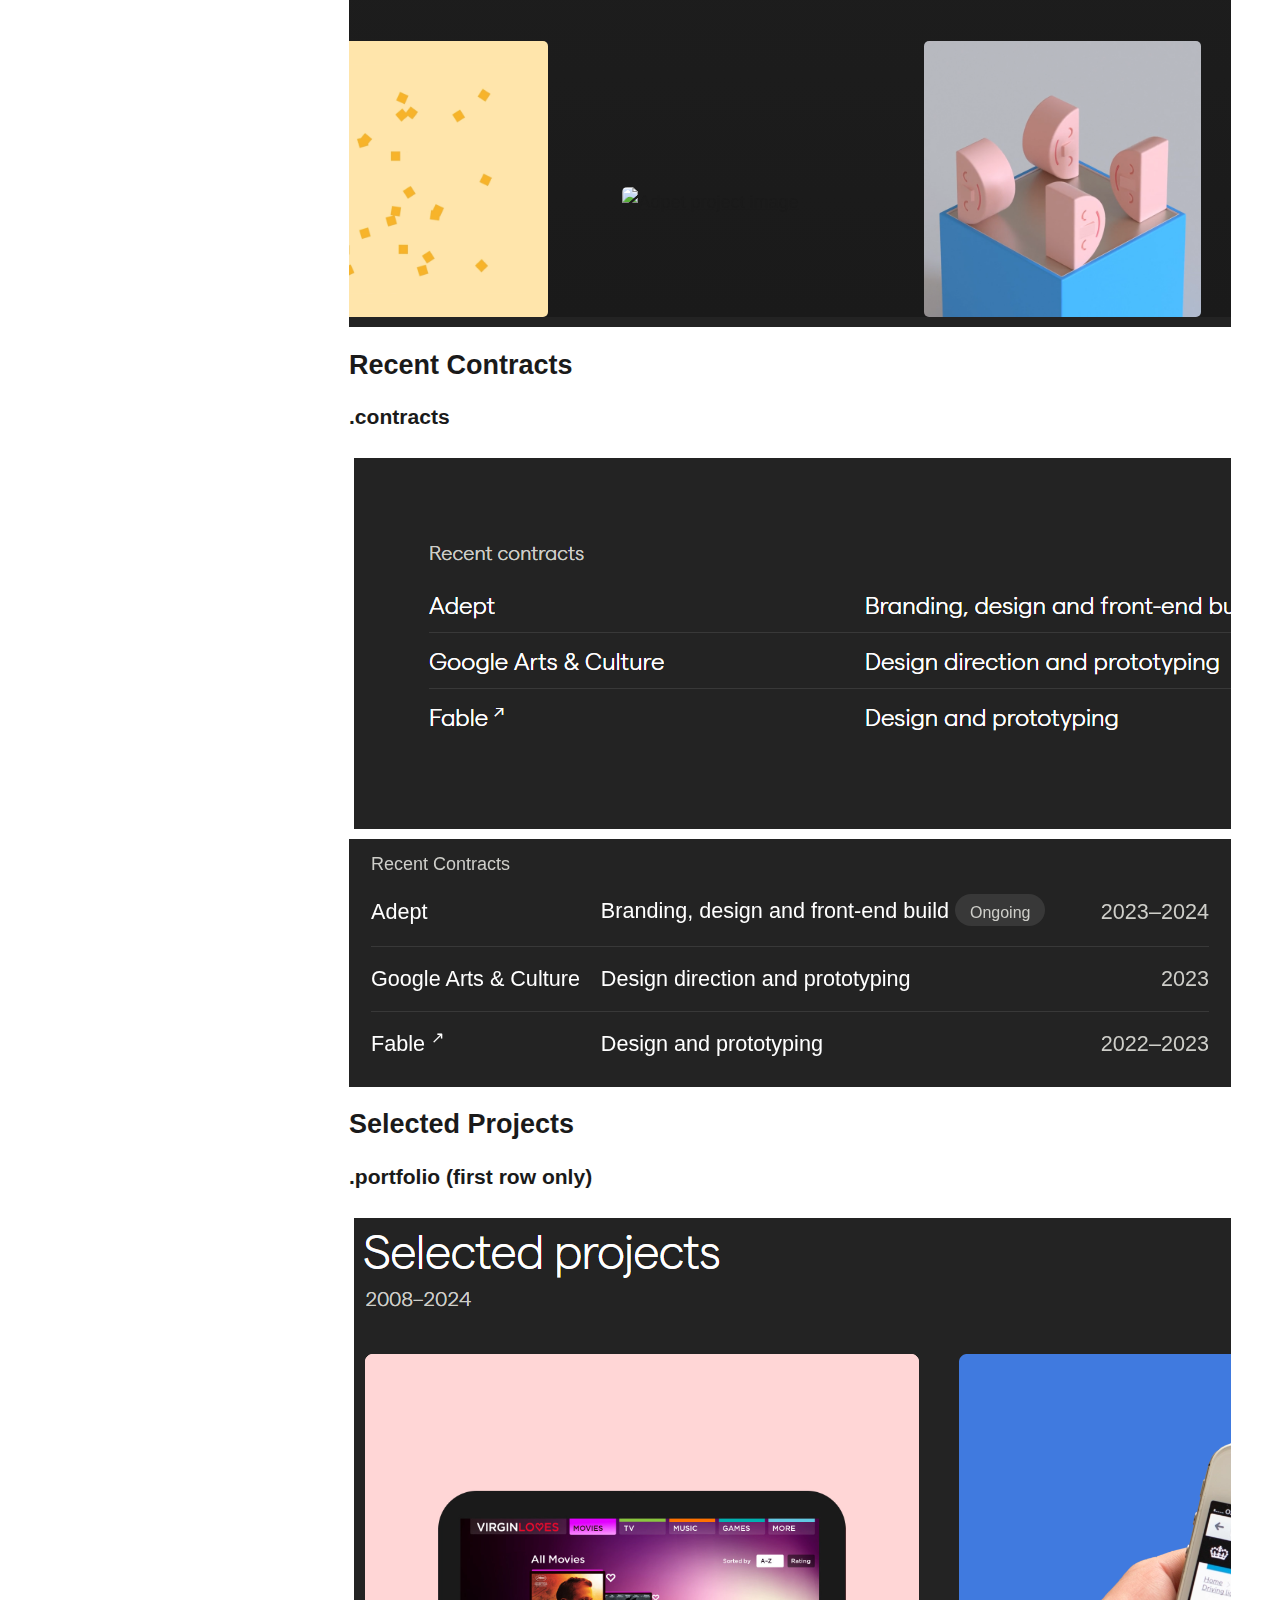
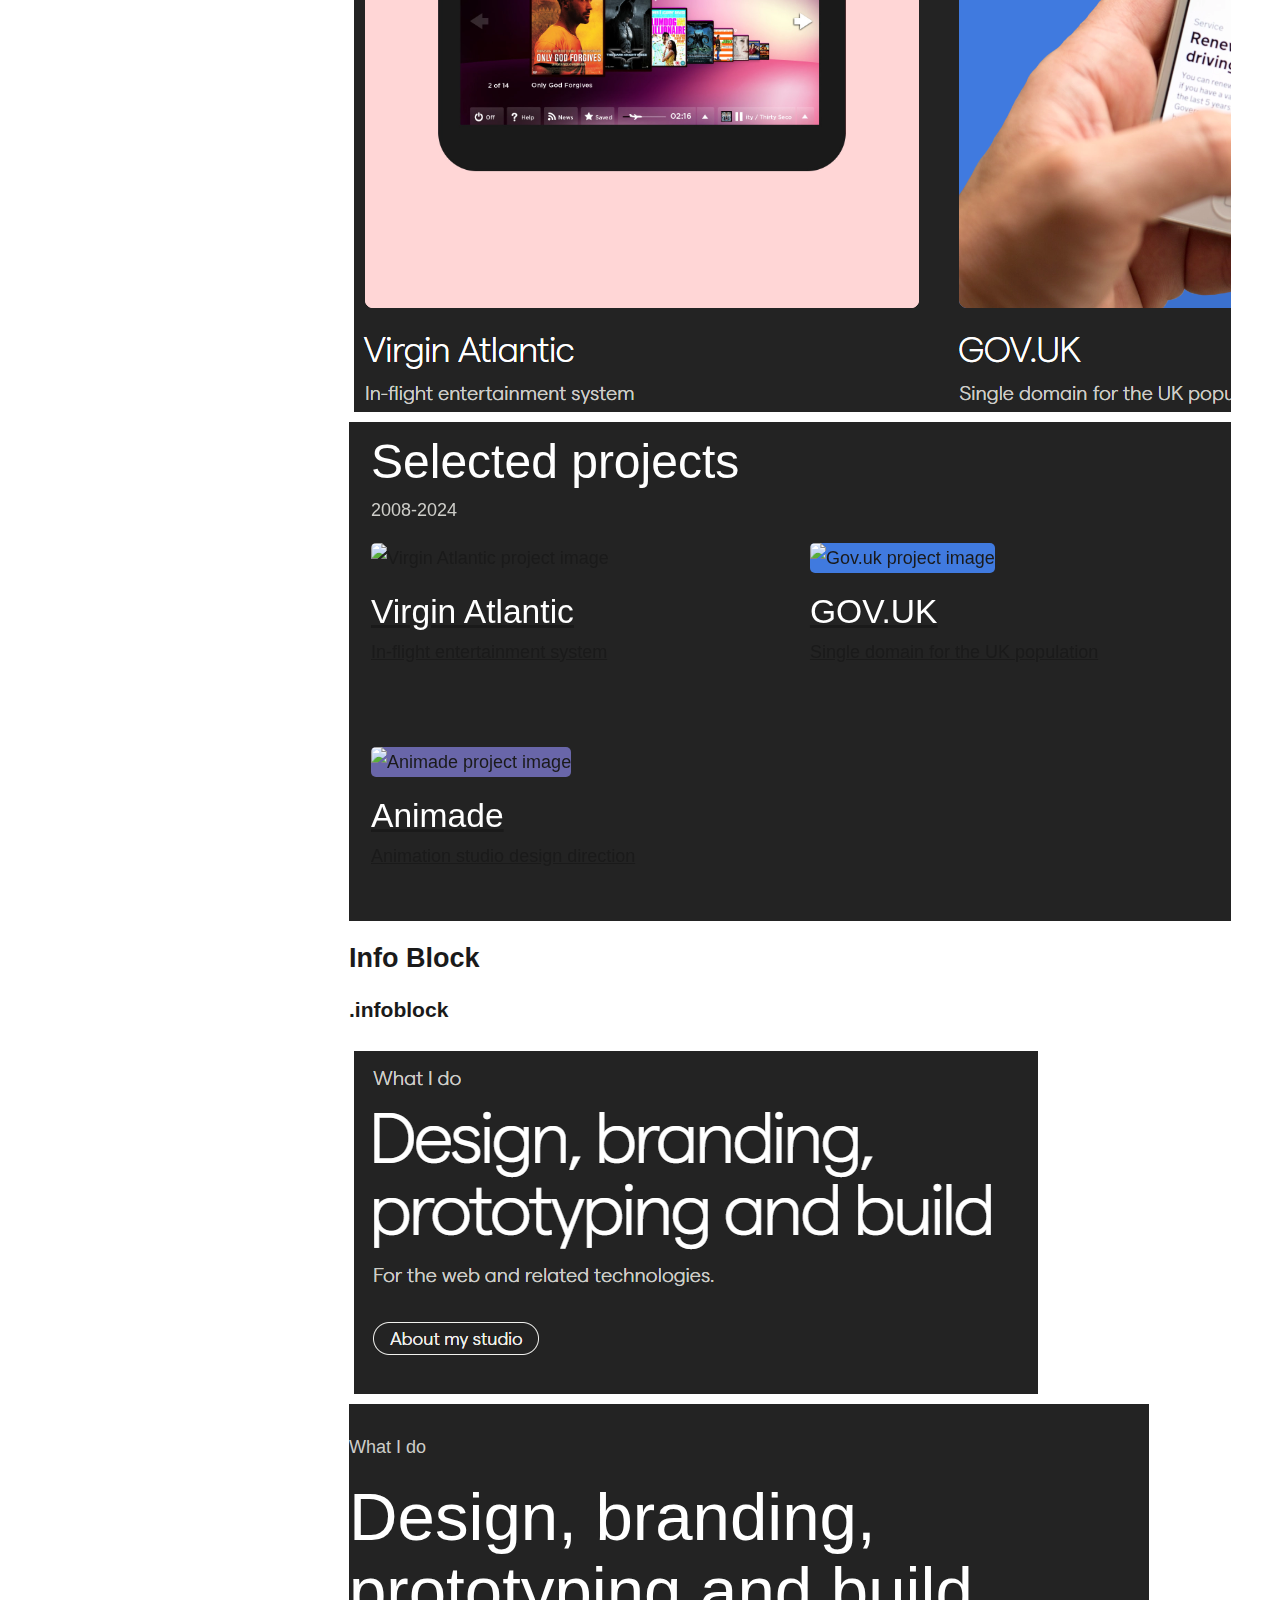
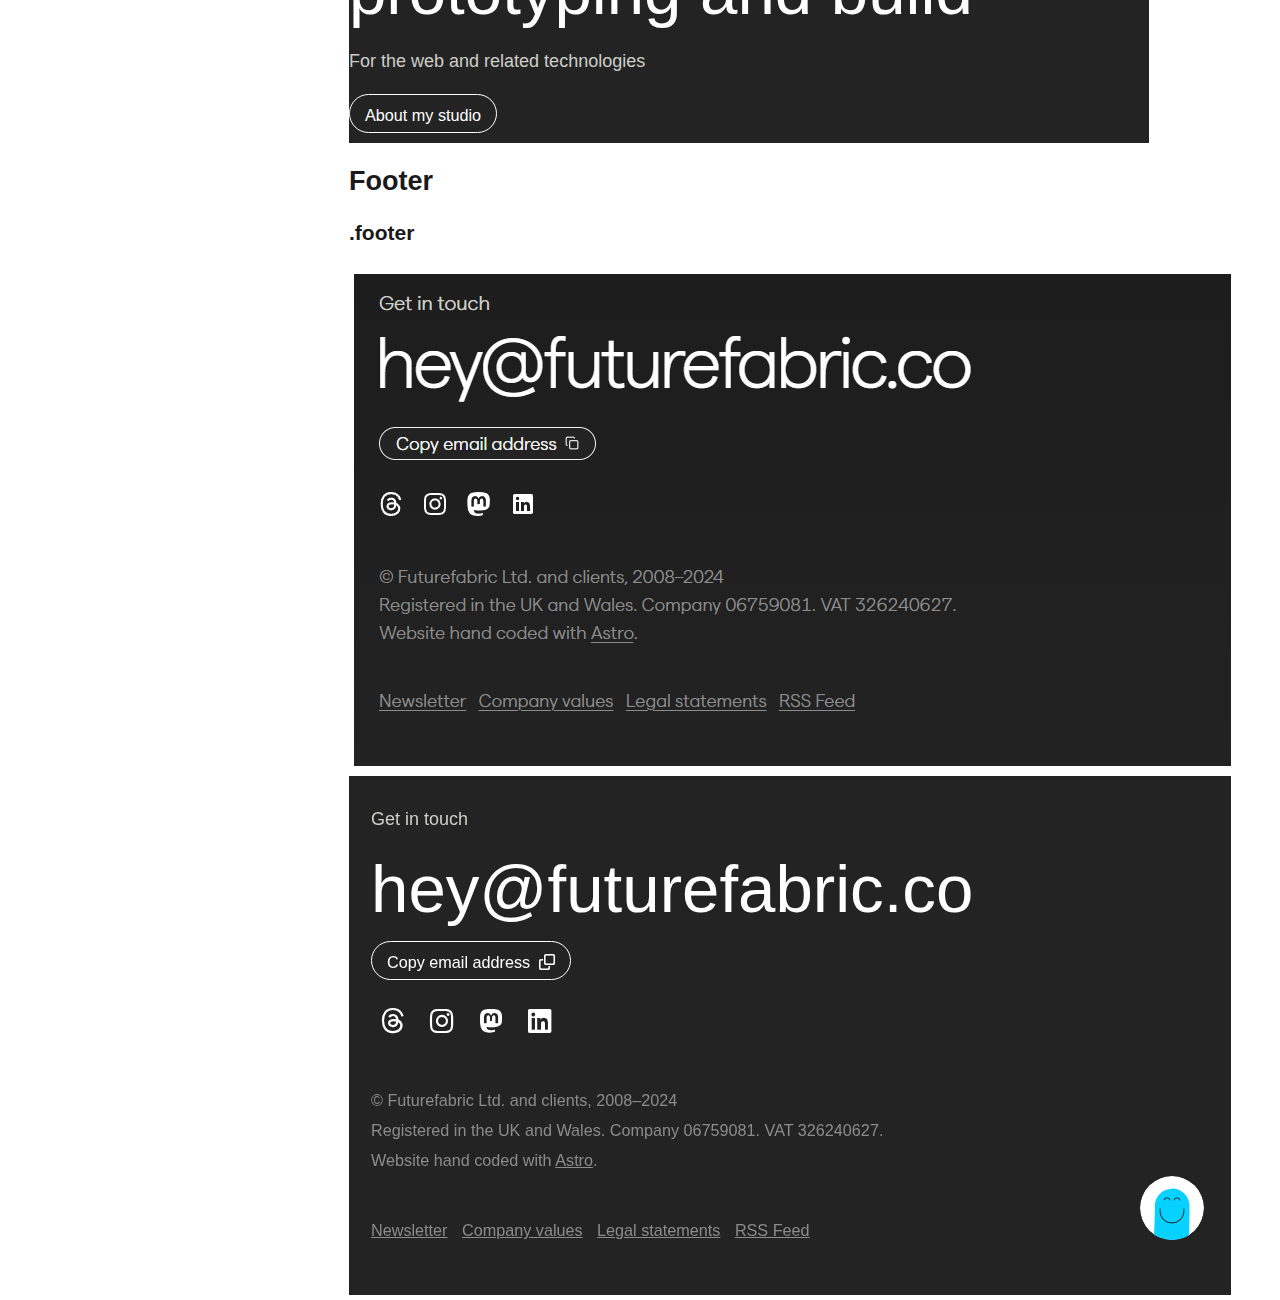
==== commit 6da65e79: "Cleaned up code, added sidebar navigation" ====
--- a/components/index.html
+++ b/components/index.html
@@ -10,298 +10,331 @@
         <link rel="stylesheet" href="../css/styles.css">
     </head>
     <body>
-        <h1>Web Components</h1>
-
-        <h2>Typography Defaults</h2>
-        <article class="component">
-            <h3 class="component__name">Body copy, eyebrows, subtitles, and footer copy</h3>
-            <div class="component__img">
-                <img src="img/infoblock__text.png" alt="body copy">
-                <img src="img/infoblock__eyebrow.png" alt="A text eyebrow">
-                <img src="img/project__description.png" alt="subtitle content">
-                <img src="img/footer__copyright.png" alt="footer copy">
-            </div>
-            <div class="component__code">
-                <p>Hey I'm Guy. I design and build for the web and related technologies, typically consulting with organisations that are at the beginning of something new — a period of invention where a new product or service needs to be realised and communicated online.</p>
-                <p>What I do</p>
-                <p>In-flight entertainment system</p>
-                <div class="footer__copy">
-                    <p>© Futurefabric Ltd. and clients, 2008&ndash;2024<br>
-                    Registered in the UK and Wales. Company 06759081. VAT 326240627.<br>
-                    Website hand coded with <a href="#!" class="footer__link">Astro</a>.</p>
-                </div>
-            </div>
-        </article>
-        <article class="component">
-            <h3 class="component__name">Headings (h1, h2, h3)</h3>
-            <div class="component__img">
-                <img src="img/hero__title.png" alt="h1 content">
-                <img src="img/portfolio__title.png" alt="h2 content">
-                <img src="img/project__title.png" alt="h3 content">
-            </div>
-            <div class="component__code">
-                <h1>Guy Moorhouse is an independent designer</h1>
-                <h2>Selected projects</h2>
-                <h3>Virgin Atlantic</h3>
-            </div>
-        </article>
-        <article class="component">
-            <h3 class="component__name">Buttons</h3>
-            <div class="component__img">
-                <img src="img/button.png" alt="Footer Link">
-                <img src="img/button--hover.png" alt="Footer Link on hover">
-            </div>
-            <div class="component__code">
-                <p><a href="#!" class="button">About my studio</a></p>
-            </div>
-        </article>
-        <article class="component">
-            <h3 class="component__name">Footer Links</h3>
-            <div class="component__img">
-                <img src="img/footer__nav--link.png" alt="Footer Link">
-                <img src="img/footer__nav--link--hover.png" alt="Footer Link on hover">
-            </div>
-            <div class="component__code footer__copy">
-                <p><a href="#!" class="footer__link link-hover--peach">Newsletter</a></p>
-            </div>
-        </article>
-        <article class="component">
-            <h3 class="component__name">Info highlights</h3>
-            <div class="component__img">
-                <img src="img/info-highlight.png" alt="Highlighted information">
-            </div>
-            <div class="component__code">
-                <p class="info-highlight">+More projects added soon</p>
-            </div>
-        </article>
-
-        <h2>Atoms</h2>
-        <article class="component">
-            <h3 class="component__name">Active Menu Item</h3>
-            <div class="component__img">
-                <img src="img/main-nav__item--active.png" alt="An active menu item">
-            </div>
-            <div class="component__code main-nav__item main-nav__item--active">
-                <p><a href="#!">Projects</a></p>
-            </div>
-        </article>
-        <article class="component">
-            <h3 class="component__name">Inctive Menu Item</h3>
-            <div class="component__img">
-                <img src="img/main-nav__item.png" alt="An inactive menu item">
-            </div>
-            <div class="component__code main-nav__item">
-                <p><a href="#!">About</a></p>
-            </div>
-        </article>
-        <article class="component">
-            <h3 class="component__name">Images</h3>
-            <div class="component__img">
-                <img src="img/project__img.png" alt="A styled image">
-            </div>
-            <div class="component__code">
-                <div class="img-container">
-                    <img src="https://www.futurefabric.co/_astro/virgin-thumb.u7OhDyeX_vBVBF.webp" alt="image from Guy Moorhouse Website">
-                </div>
-            </div>
-        </article>
-        <article class="component">
-            <h3 class="component__name">Social Media Icons</h3>
-            <div class="component__img">
-                <img src="img/footer__social-media--threads.png" alt="A footer Social Media icon">
-                <img src="img/footer__social-media--threads--hover.png" alt="A footer Social Media icon on hover">
-            </div>
-            <div class="component__code">
-                <a href="#!"><i class="fa-brands fa-threads"></i></a>
-            </div>
-        </article>
-        <article class="component">
-            <h3 class="component__name">Avalability Floater</h3>
-            <div class="component__img">
-                <img src="img/availability-floater.png" alt="A floating element declaring Guy Moorhouse's availability">
-            </div>
-            <div class="component__code">
-                <a href="#!" class="availability-floater">
-                    <div class="availability-floater__light"></div>
-                    <p>Available soon</p>
-                    <img src="../images/blue-mascot-logo.svg" alt="blue mascot logo">
-                </a>
-            </div>
-        </article>
-
-        <h2>Navigation bar</h2>
-        <article class="component">
-            <h3 class="component__name">.navbar</h3>
-            <div class="component__img">
-                <img src="img/navbar.png" alt="The navigation bar">
-            </div>
-            <div class="component__code">
-                <div class="content-wrapper">
-                    <header class="navbar">
-                        <!--In the original site, SVGs are directly embedded. I've converted them to images here so as to avoid copying and pasting the code into my project-->
-                        <img src="../images/gm-signature.svg" class="navbar__logo">
-                        <nav class="main-nav">
-                            <ul>
-                                <li class="main-nav__item main-nav__item--active"><a href="#!">Projects</a></li>
-                                <li class="main-nav__item"><a href="#!">About</a></li>
-                                <li class="main-nav__item"><a href="#!">Blog</a></li>
-                                <li class="main-nav__item"><a href="#!">Contact</a></li>
-                                <li class="main-nav__item"><a href="#!">Now</a></li>
-                            </ul>
-                        </nav>
-                    </header>
-                </div>
-            </div>
-        </article>
-
-        <h2>Hero Section</h2>
-        <article class="component">
-            <h3 class="component__name">.hero</h3>
-            <div class="component__img">
-                <img src="img/hero.png" alt="The hero section">
-            </div>
-            <div class="component__code">
-                <section class="hero">
+        <header class="sidebar">
+            <nav class="sidebar__navigation">
+                <ul>
+                    <li><a href="#typography">Typography Defaults</a>
+                        <ul>
+                            <li><a href="#body-copy">Body and footer copy</a></li>
+                            <li><a href="#headings">Headings</a></li>
+                            <li><a href="#buttons">Buttons</a></li>
+                            <li><a href="#links">Footer Links</a></li>
+                            <li><a href="#info-highlight">Info Highlights</a></li>
+                        </ul>
+                    </li>
+                    <li><a href="#atoms">Atoms</a>
+                        <ul>
+                            <li><a href="#menu-item--active">Active Menu Item</a></li>
+                            <li><a href="#menu-item">Inactive Menu Item</a></li>
+                            <li><a href="#images">Images</a></li>
+                            <li><a href="#icons">Social Media Icons</a></li>
+                            <li><a href="#availability-floater">Availability Floater</a></li>
+                        </ul>
+                    </li>
+                    <li><a href="#nav-bar">Navigation Bar</a></li>
+                    <li><a href="#hero">Hero</a></li>
+                    <li><a href="#contracts">Recent Contracts</a></li>
+                    <li><a href="#projects">Selected Projects</a></li>
+                    <li><a href="#infoblock">Info Block</a></li>
+                    <li><a href="#footer">Footer</a></li>
+                </ul>
+            </nav>
+        </header>
+        <main>
+            <h1>Web Design System Study</h1>
+            <p>A collection of components from my study of <a href="https://www.futurefabric.co/" class="link--body">Guy Moorhouse's portfolio</a> website.</p>
+
+            <h2 id="typography">Typography Defaults</h2>
+            <article class="component" id="body-copy">
+                <h3 class="component__name">Body copy, eyebrows, subtitles, and footer copy</h3>
+                <div class="component__img">
+                    <img src="img/infoblock__text.png" alt="body copy">
+                    <img src="img/infoblock__eyebrow.png" alt="A text eyebrow">
+                    <img src="img/project__description.png" alt="subtitle content">
+                    <img src="img/footer__copyright.png" alt="footer copy">
+                </div>
+                <div class="component__code">
+                    <p>Hey I'm Guy. I design and build for the web and related technologies, typically consulting with organisations that are at the beginning of something new — a period of invention where a new product or service needs to be realised and communicated online.</p>
+                    <p>What I do</p>
+                    <p>In-flight entertainment system</p>
+                    <div class="footer__copy">
+                        <p>© Futurefabric Ltd. and clients, 2008&ndash;2024<br>
+                        Registered in the UK and Wales. Company 06759081. VAT 326240627.<br>
+                        Website hand coded with <a href="#!" class="footer__link">Astro</a>.</p>
+                    </div>
+                </div>
+            </article>
+            <article class="component" id="headings">
+                <h3 class="component__name">Headings (h1, h2, h3)</h3>
+                <div class="component__img">
+                    <img src="img/hero__title.png" alt="h1 content">
+                    <img src="img/portfolio__title.png" alt="h2 content">
+                    <img src="img/project__title.png" alt="h3 content">
+                </div>
+                <div class="component__code">
+                    <h1>Guy Moorhouse is an independent designer</h1>
+                    <h2>Selected projects</h2>
+                    <h3>Virgin Atlantic</h3>
+                </div>
+            </article>
+            <article class="component" id="buttons">
+                <h3 class="component__name">Buttons</h3>
+                <div class="component__img">
+                    <img src="img/button.png" alt="Footer Link">
+                    <img src="img/button--hover.png" alt="Footer Link on hover">
+                </div>
+                <div class="component__code">
+                    <p><a href="#!" class="button">About my studio</a></p>
+                </div>
+            </article>
+            <article class="component" id="links">
+                <h3 class="component__name">Footer Links</h3>
+                <div class="component__img">
+                    <img src="img/footer__nav--link.png" alt="Footer Link">
+                    <img src="img/footer__nav--link--hover.png" alt="Footer Link on hover">
+                </div>
+                <div class="component__code footer__copy">
+                    <p><a href="#!" class="footer__link link-hover--peach">Newsletter</a></p>
+                </div>
+            </article>
+            <article class="component" id="info-highlight">
+                <h3 class="component__name">Info highlights</h3>
+                <div class="component__img">
+                    <img src="img/info-highlight.png" alt="Highlighted information">
+                </div>
+                <div class="component__code">
+                    <p class="info-highlight">+More projects added soon</p>
+                </div>
+            </article>
+
+            <h2 id="atoms">Atoms</h2>
+            <article class="component" id="menu-item--active">
+                <h3 class="component__name">Active Menu Item</h3>
+                <div class="component__img">
+                    <img src="img/main-nav__item--active.png" alt="An active menu item">
+                </div>
+                <div class="component__code main-nav__item main-nav__item--active">
+                    <p><a href="#!">Projects</a></p>
+                </div>
+            </article>
+            <article class="component" id="menu-item">
+                <h3 class="component__name">Inctive Menu Item</h3>
+                <div class="component__img">
+                    <img src="img/main-nav__item.png" alt="An inactive menu item">
+                </div>
+                <div class="component__code main-nav__item">
+                    <p><a href="#!">About</a></p>
+                </div>
+            </article>
+            <article class="component" id="images">
+                <h3 class="component__name">Images</h3>
+                <div class="component__img">
+                    <img src="img/project__img.png" alt="A styled image">
+                </div>
+                <div class="component__code">
+                    <div class="img-container">
+                        <img src="https://www.futurefabric.co/_astro/virgin-thumb.u7OhDyeX_vBVBF.webp" alt="image from Guy Moorhouse Website">
+                    </div>
+                </div>
+            </article>
+            <article class="component" id="icons">
+                <h3 class="component__name">Social Media Icons</h3>
+                <div class="component__img">
+                    <img src="img/footer__social-media--threads.png" alt="A footer Social Media icon">
+                    <img src="img/footer__social-media--threads--hover.png" alt="A footer Social Media icon on hover">
+                </div>
+                <div class="component__code">
+                    <a href="#!"><i class="fa-brands fa-threads"></i></a>
+                </div>
+            </article>
+            <article class="component" id="availability-floater">
+                <h3 class="component__name">Avalability Floater</h3>
+                <div class="component__img">
+                    <img src="img/availability-floater.png" alt="A floating element declaring Guy Moorhouse's availability">
+                </div>
+                <div class="component__code">
+                    <a href="#!" class="availability-floater">
+                        <div class="availability-floater__light"></div>
+                        <p>Available soon</p>
+                        <img src="../images/blue-mascot-logo.svg" alt="blue mascot logo">
+                    </a>
+                </div>
+            </article>
+
+            <h2 id="nav-bar">Navigation bar</h2>
+            <article class="component">
+                <h3 class="component__name">.navbar</h3>
+                <div class="component__img">
+                    <img src="img/navbar.png" alt="The navigation bar">
+                </div>
+                <div class="component__code">
                     <div class="content-wrapper">
-                        <h1 class="hero__title">Guy Moorhouse is an independent designer</h1>
-                        <div class="hero__images">
-                            <a href="#!" class="img-container hero__img--far-right">
-                                <img src="https://www.futurefabric.co/_astro/malika-thumb.ZuOuGDAx_1P9HoF.webp" alt="Malika Favre project image">
+                        <header class="navbar">
+                            <!--In the original site, SVGs are directly embedded. I've converted them to images here so as to avoid copying and pasting the code into my project-->
+                            <img src="../images/gm-signature.svg" class="navbar__logo">
+                            <nav class="main-nav">
+                                <ul>
+                                    <li class="main-nav__item main-nav__item--active"><a href="#!">Projects</a></li>
+                                    <li class="main-nav__item"><a href="#!">About</a></li>
+                                    <li class="main-nav__item"><a href="#!">Blog</a></li>
+                                    <li class="main-nav__item"><a href="#!">Contact</a></li>
+                                    <li class="main-nav__item"><a href="#!">Now</a></li>
+                                </ul>
+                            </nav>
+                        </header>
+                    </div>
+                </div>
+            </article>
+
+            <h2 id="hero">Hero Section</h2>
+            <article class="component">
+                <h3 class="component__name">.hero</h3>
+                <div class="component__img">
+                    <img src="img/hero.png" alt="The hero section">
+                </div>
+                <div class="component__code">
+                    <section class="hero">
+                        <div class="content-wrapper">
+                            <h1 class="hero__title">Guy Moorhouse is an independent designer</h1>
+                            <div class="hero__images">
+                                <a href="#!" class="img-container hero__img--far-right">
+                                    <img src="https://www.futurefabric.co/_astro/malika-thumb.ZuOuGDAx_1P9HoF.webp" alt="Malika Favre project image">
+                                </a>
+                                <a href="#!" class="img-container hero__img--left">
+                                    <img src="../images/videoframe_4724--SuperHi.png" alt="SuperHi Project Image">
+                                    <!--The videos on the site are embedded in such a way that I am unable to link them into my project. I've been able to save a frame from each video for this project-->
+                                </a>
+                                <a href="#!" class="img-container hero__img--middle">
+                                    <img src="https://www.futurefabric.co/_astro/adept-top-03.aE1KpdpV_Z243Gtq.webp" alt="Adpet project image">
+                                </a>
+                                <a href="#!" class="img-container hero__img--right">
+                                    <img src="../images/videoframe_1907--Loopers.png" alt="Loopers project image">
+                                </a>
+                            </div>
+                        </div>  
+                    </section>  
+                </div>
+            </article>
+
+
+            <h2 id="contracts">Recent Contracts</h2>
+            <article class="component">
+                <h3 class="component__name">.contracts</h3>
+                <div class="component__img">
+                    <img src="img/contracts.png">
+                </div>
+                <div class="component__code">
+                    <div class="content-wrapper">
+                        <table class="contracts__table">
+                            <caption class="contracts__caption">
+                                Recent Contracts
+                            </caption>
+                            <tr>
+                                <td><a href="#!" class="contracts__link--adept">Adept</a></td>
+                                <td>Branding, design and front-end build <p class="info-highlight">Ongoing</p></td>
+                                <td class="contracts__dates">2023&ndash;2024</td>
+                            </tr>
+                            <tr>
+                                <td><a href="#!" class="contracts__link--google">Google Arts &amp; Culture</a></td>
+                                <td>Design direction and prototyping</td>
+                                <td class="contracts__dates">2023</td>
+                            </tr>
+                            <tr>
+                                <td><a href="#!" class="contracts__link--fable">Fable <sup>&#8599;</sup></a></td>
+                                <td>Design and prototyping</td>
+                                <td class="contracts__dates">2022&ndash;2023</td>
+                            </tr>
+                        </table>
+                    </div>
+                </div>
+            </article>
+
+            <h2 id="projects">Selected Projects</h2>
+            <article class="component">
+                <h3 class="compontent__name">.portfolio (first row only)</h3>
+                <div class="component__img">
+                    <img src="img/portfolio.png" alt="the first row of the portfolio section">
+                </div>
+                <div class="component__code">
+                    <div class="content-wrapper">
+                        <h2>Selected projects</h2>
+                        <p>2008-2024</p>
+                        <div class="portfolio__grid">
+                            <a href="#!" class="project">
+                                <div class="img-container img-container--grid">
+                                    <img src="https://www.futurefabric.co/_astro/virgin-thumb.u7OhDyeX_vBVBF.webp" alt="Virgin Atlantic project image">
+                                </div>
+                                <h3>Virgin Atlantic</h3>
+                                <p>In-flight entertainment system</p>
                             </a>
-                            <a href="#!" class="img-container hero__img--left">
-                                <img src="../images/videoframe_4724--SuperHi.png" alt="SuperHi Project Image">
-                                <!--The videos on the site are embedded in such a way that I am unable to link them into my project. I've been able to save a frame from each video for this project-->
+                            <a href="#!" class="project">
+                                <div class="img-container img-container--grid img-container--blue">
+                                    <img src="https://www.futurefabric.co/_astro/govuk.0S3qSJgE_Z1qkB71.webp" alt="Gov.uk project image">
+                                </div>
+                                <h3>GOV.UK</h3>
+                                <p>Single domain for the UK population</p>
                             </a>
-                            <a href="#!" class="img-container hero__img--middle">
-                                <img src="https://www.futurefabric.co/_astro/adept-top-03.aE1KpdpV_Z243Gtq.webp" alt="Adpet project image">
-                            </a>
-                            <a href="#!" class="img-container hero__img--right">
-                                <img src="../images/videoframe_1907--Loopers.png" alt="Loopers project image">
+                            <a href="#!" class="project">
+                                <div class="img-container img-container--grid img-container--purple">
+                                    <img src="https://www.futurefabric.co/_astro/animade-thumb-02.aVeSo_rM_Z1zM0wH.webp" alt="Animade project image">
+                                </div>
+                                <h3>Animade</h3>
+                                <p>Animation studio design direction</p>
                             </a>
                         </div>
-                    </div>  
-                </section>  
-            </div>
-        </article>
-
-
-        <h2>Recent Contracts</h2>
-        <article class="component">
-            <h3 class="component__name">.contracts</h3>
-            <div class="component__img">
-                <img src="img/contracts.png">
-            </div>
-            <div class="component__code">
-                <div class="content-wrapper">
-                    <table class="contracts__table">
-                        <caption class="contracts__caption">
-                            Recent Contracts
-                        </caption>
-                        <tr>
-                            <td><a href="#!" class="contracts__link--adept">Adept</a></td>
-                            <td>Branding, design and front-end build <p class="info-highlight">Ongoing</p></td>
-                            <td class="contracts__dates">2023&ndash;2024</td>
-                        </tr>
-                        <tr>
-                            <td><a href="#!" class="contracts__link--google">Google Arts &amp; Culture</a></td>
-                            <td>Design direction and prototyping</td>
-                            <td class="contracts__dates">2023</td>
-                        </tr>
-                        <tr>
-                            <td><a href="#!" class="contracts__link--fable">Fable <sup>&#8599;</sup></a></td>
-                            <td>Design and prototyping</td>
-                            <td class="contracts__dates">2022&ndash;2023</td>
-                        </tr>
-                    </table>
-                </div>
-            </div>
-        </article>
-
-        <h2>Selected Projects</h2>
-        <article class="component">
-            <h3 class="compontent__name">.portfolio (first row only)</h3>
-            <div class="component__img">
-                <img src="img/portfolio.png" alt="the first row of the portfolio section">
-            </div>
-            <div class="component__code">
-                <div class="content-wrapper">
-                    <h2>Selected projects</h2>
-                    <p>2008-2024</p>
-                    <div class="portfolio__grid">
-                        <a href="#!" class="project">
-                            <div class="img-container img-container--grid">
-                                <img src="https://www.futurefabric.co/_astro/virgin-thumb.u7OhDyeX_vBVBF.webp" alt="Virgin Atlantic project image">
-                            </div>
-                            <h3>Virgin Atlantic</h3>
-                            <p>In-flight entertainment system</p>
-                        </a>
-                        <a href="#!" class="project">
-                            <div class="img-container img-container--grid img-container--blue">
-                                <img src="https://www.futurefabric.co/_astro/govuk.0S3qSJgE_Z1qkB71.webp" alt="Gov.uk project image">
-                            </div>
-                            <h3>GOV.UK</h3>
-                            <p>Single domain for the UK population</p>
-                        </a>
-                        <a href="#!" class="project">
-                            <div class="img-container img-container--grid img-container--purple">
-                                <img src="https://www.futurefabric.co/_astro/animade-thumb-02.aVeSo_rM_Z1zM0wH.webp" alt="Animade project image">
-                            </div>
-                            <h3>Animade</h3>
-                            <p>Animation studio design direction</p>
-                        </a>
-                    </div>
-                </div>
-            </div>
-        </article>
-
-        <h2>Info Block</h2>
-        <article class="component">
-            <h3 class="component__name">.infoblock</h3>
-            <div class="component__img">
-                <img src="img/infoblock.png" alt="An information block">
-            </div>
-            <div class="component__code infoblock">
-                <p>What I do</p>
-                <h2>Design, branding, prototyping and build</h2>
-                <p>For the web and related technologies</p>
-                <a href="#!" class="button">About my studio</a>
-            </div>
-        </article>
-
-        <h2>Footer</h2>
-        <article class="component">
-            <h3 class="component__name">.footer</h3>
-            <div class="component__img">
-                <img src="img/footer.png" alt="The footer">
-            </div>
-            <div class="component__code">
-                <div class="content-wrapper">
-                    <div class="infoblock">
-                        <p>Get in touch</p>
-                        <h2>hey@futurefabric.co</h2>
-                        <a href="#!" class="button">Copy email address &nbsp;<i class="fa-regular fa-clone"></i></a>
-                        <p>
-                            <i class="fa-brands fa-threads"></i>
-                            <i class="fa-brands fa-instagram"></i>
-                            <i class="fa-brands fa-mastodon"></i>
-                            <i class="fa-brands fa-linkedin"></i>
-                        </p>
-                        <p class="footer__copy">
-                            &copy; Futurefabric Ltd. and clients, 2008&ndash;2024<br>
-                            Registered in the UK and Wales. Company 06759081. VAT 326240627.<br>
-                            Website hand coded with <a href="#!" class="footer__link">Astro</a>.
-                        </p>
-                        <p class="footer__copy">
-                            <a href="#!" class="footer__link footer__link--link-row link-hover--peach">Newsletter</a> 
-                            <a href="#!" class="footer__link footer__link--link-row link-hover--green">Company values</a> 
-                            <a href="#!" class="footer__link footer__link--link-row link-hover--pink">Legal statements</a> 
-                            <a href="#!" class="footer__link footer__link--link-row link-hover--yellow">RSS Feed</a>
-                        </p>
-                    </div>
-                    <!--End footer infoblock-->
-                    <img src="../images/blue-mascot-logo.svg" class="footer__img" alt="Blue mascot logo">
-                </div>
-            </div>
-        </article>
+                    </div>
+                </div>
+            </article>
+
+            <h2 id="infoblock">Info Block</h2>
+            <article class="component">
+                <h3 class="component__name">.infoblock</h3>
+                <div class="component__img">
+                    <img src="img/infoblock.png" alt="An information block">
+                </div>
+                <div class="component__code infoblock">
+                    <p>What I do</p>
+                    <h2>Design, branding, prototyping and build</h2>
+                    <p>For the web and related technologies</p>
+                    <a href="#!" class="button">About my studio</a>
+                </div>
+            </article>
+
+            <h2 id="footer">Footer</h2>
+            <article class="component">
+                <h3 class="component__name">.footer</h3>
+                <div class="component__img">
+                    <img src="img/footer.png" alt="The footer">
+                </div>
+                <div class="component__code">
+                    <div class="content-wrapper">
+                        <div class="infoblock">
+                            <p>Get in touch</p>
+                            <h2>hey@futurefabric.co</h2>
+                            <a href="#!" class="button">Copy email address &nbsp;<i class="fa-regular fa-clone"></i></a>
+                            <p>
+                                <i class="fa-brands fa-threads"></i>
+                                <i class="fa-brands fa-instagram"></i>
+                                <i class="fa-brands fa-mastodon"></i>
+                                <i class="fa-brands fa-linkedin"></i>
+                            </p>
+                            <p class="footer__copy">
+                                &copy; Futurefabric Ltd. and clients, 2008&ndash;2024<br>
+                                Registered in the UK and Wales. Company 06759081. VAT 326240627.<br>
+                                Website hand coded with <a href="#!" class="footer__link">Astro</a>.
+                            </p>
+                            <p class="footer__copy">
+                                <a href="#!" class="footer__link footer__link--link-row link-hover--peach">Newsletter</a> 
+                                <a href="#!" class="footer__link footer__link--link-row link-hover--green">Company values</a> 
+                                <a href="#!" class="footer__link footer__link--link-row link-hover--pink">Legal statements</a> 
+                                <a href="#!" class="footer__link footer__link--link-row link-hover--yellow">RSS Feed</a>
+                            </p>
+                        </div>
+                        <!--End footer infoblock-->
+                        <img src="../images/blue-mascot-logo.svg" class="footer__img" alt="Blue mascot logo">
+                    </div>
+                </div>
+            </article>
+        </main>
     </body>
 </html>--- a/css/styles.css
+++ b/css/styles.css
@@ -17,8 +17,10 @@
 }
 
 /*Border box code from https://www.paulirish.com/2012/box-sizing-border-box-ftw/*/
+/* Smooth scrolling learned from https://www.w3schools.com/howto/howto_css_smooth_scroll.asp */
 html {
     box-sizing: border-box;
+    scroll-behavior: smooth;
 }
 *, *:before, *:after {
     box-sizing: inherit;
@@ -26,15 +28,29 @@
 
 body {
     font-family: var(--font-sans-serif);
+    color: var(--black);
     line-height: 1.667em;
     font-size: large;
+    position: relative;
+    display: grid;
+    grid-template-columns: 300px minmax(200px, 1fr);
+    grid-template-areas: "header main";
+}
+main {
+    max-width: 90%;
+    margin: auto;
+}
+.sidebar__navigation {
+    position: sticky;
+    top: 0;
+    overflow-y: auto;
 }
 
 a {
-    color: var(--white);
-    text-decoration: none;
+    color: var(--black);
     transition: 0.2s;
 }
+
 /*Wrapper*/
 .content-wrapper {
     max-width: 95%;
@@ -122,7 +138,7 @@
     color: var(--dark-grey)
 }
 
-.footer__link {
+a.footer__link {
     text-decoration: underline;
     color: var(--light-grey);
 }
@@ -229,6 +245,9 @@
     padding-top: 8px;
     color: var(--black);
 }
+a.availability-floater {
+    text-decoration: none;
+}
 .availability-floater img {
     width: 36px;
     height: 36px;
@@ -326,9 +345,9 @@
     padding: 0.8em 0;
 }
 
-.contracts a {
-    color: var(--white);
-    transition: 0.2s;
+.contracts__table a {
+    color: var(--white);
+    text-decoration: none;
 }
 
 .contracts__link--adept:hover {
